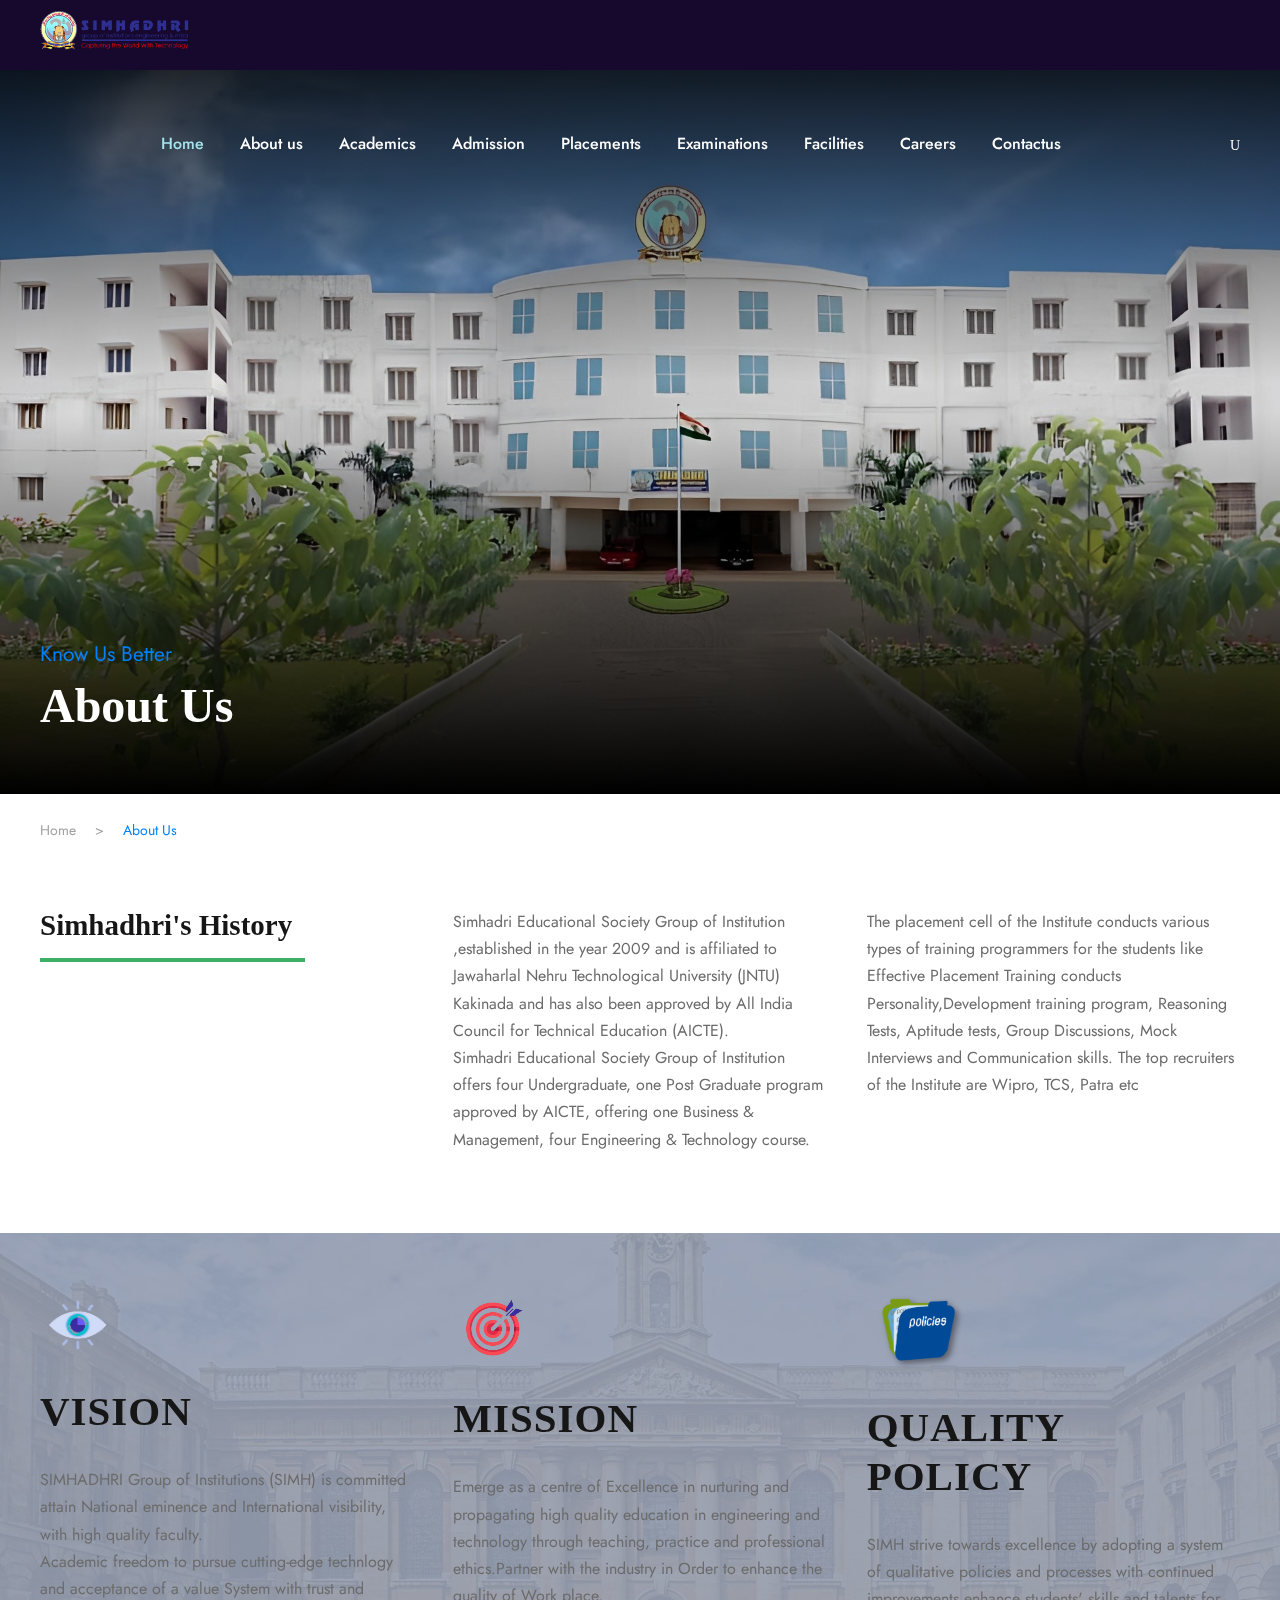
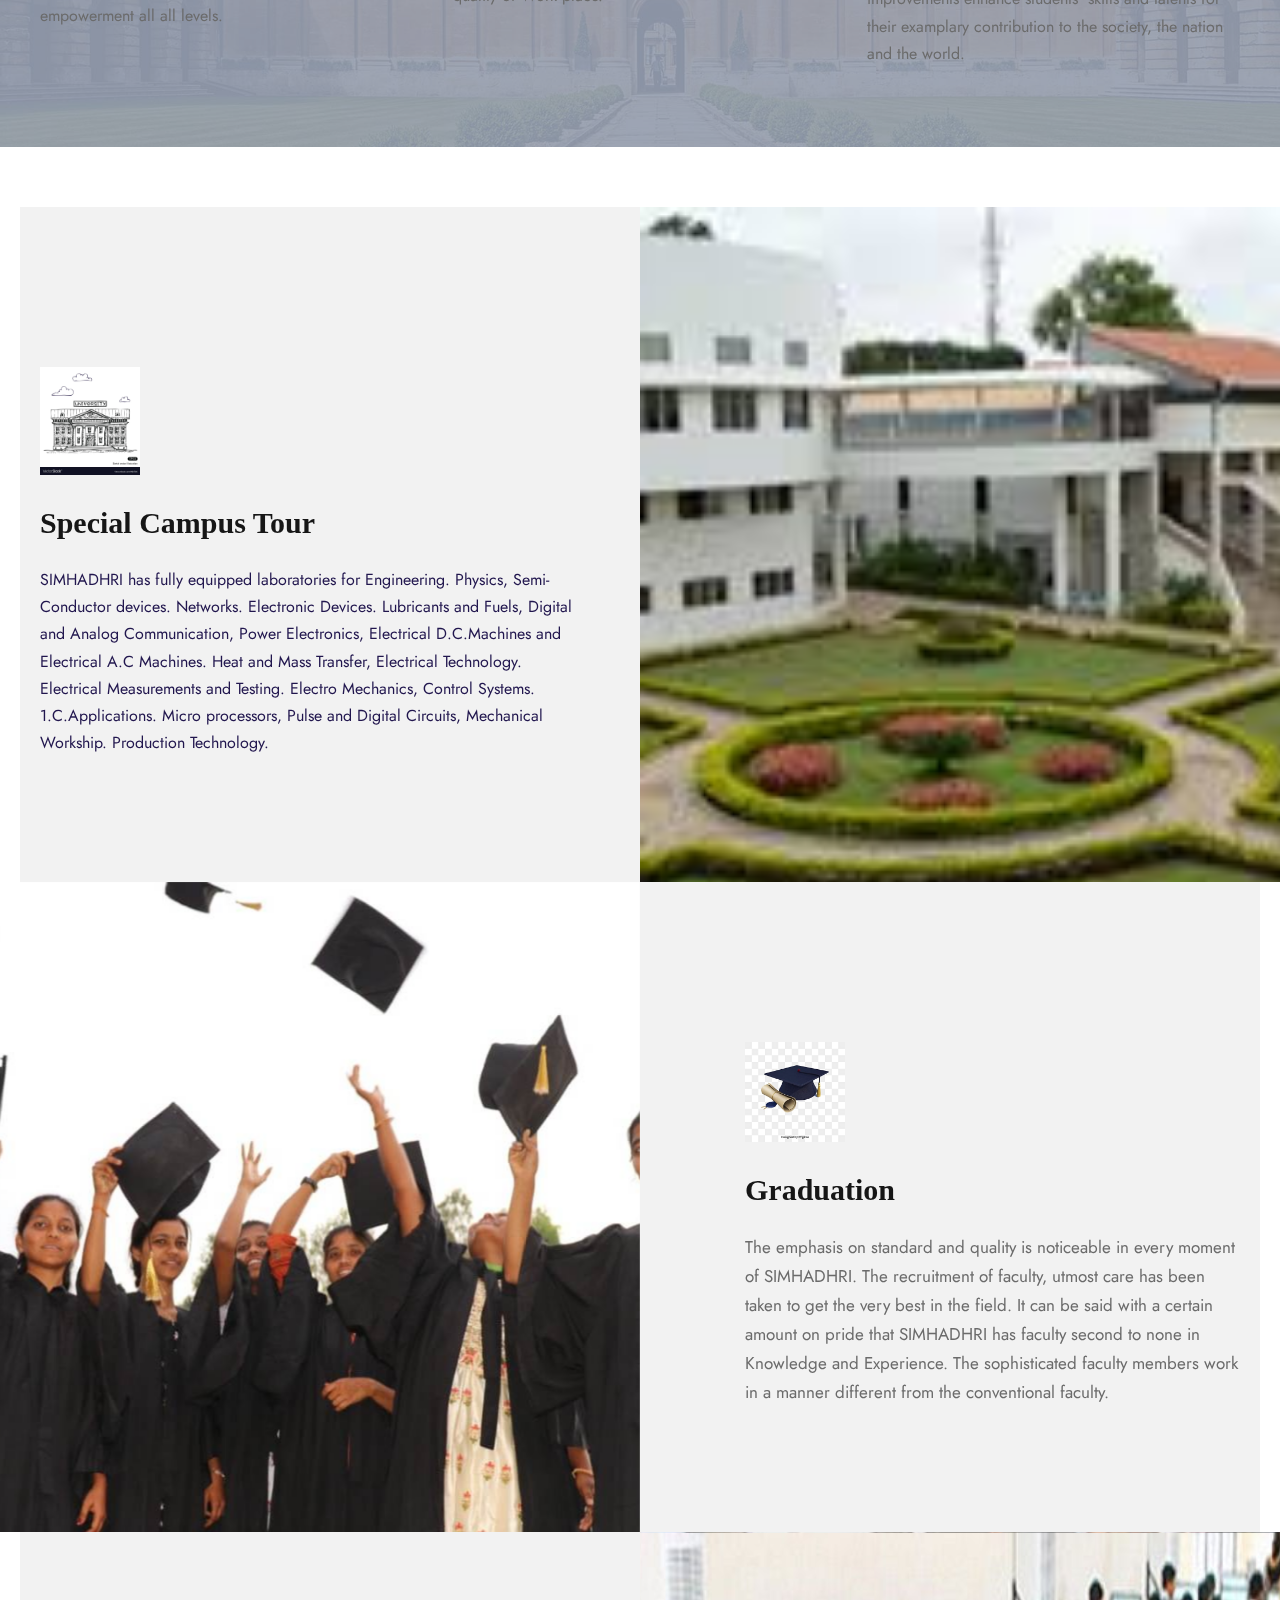
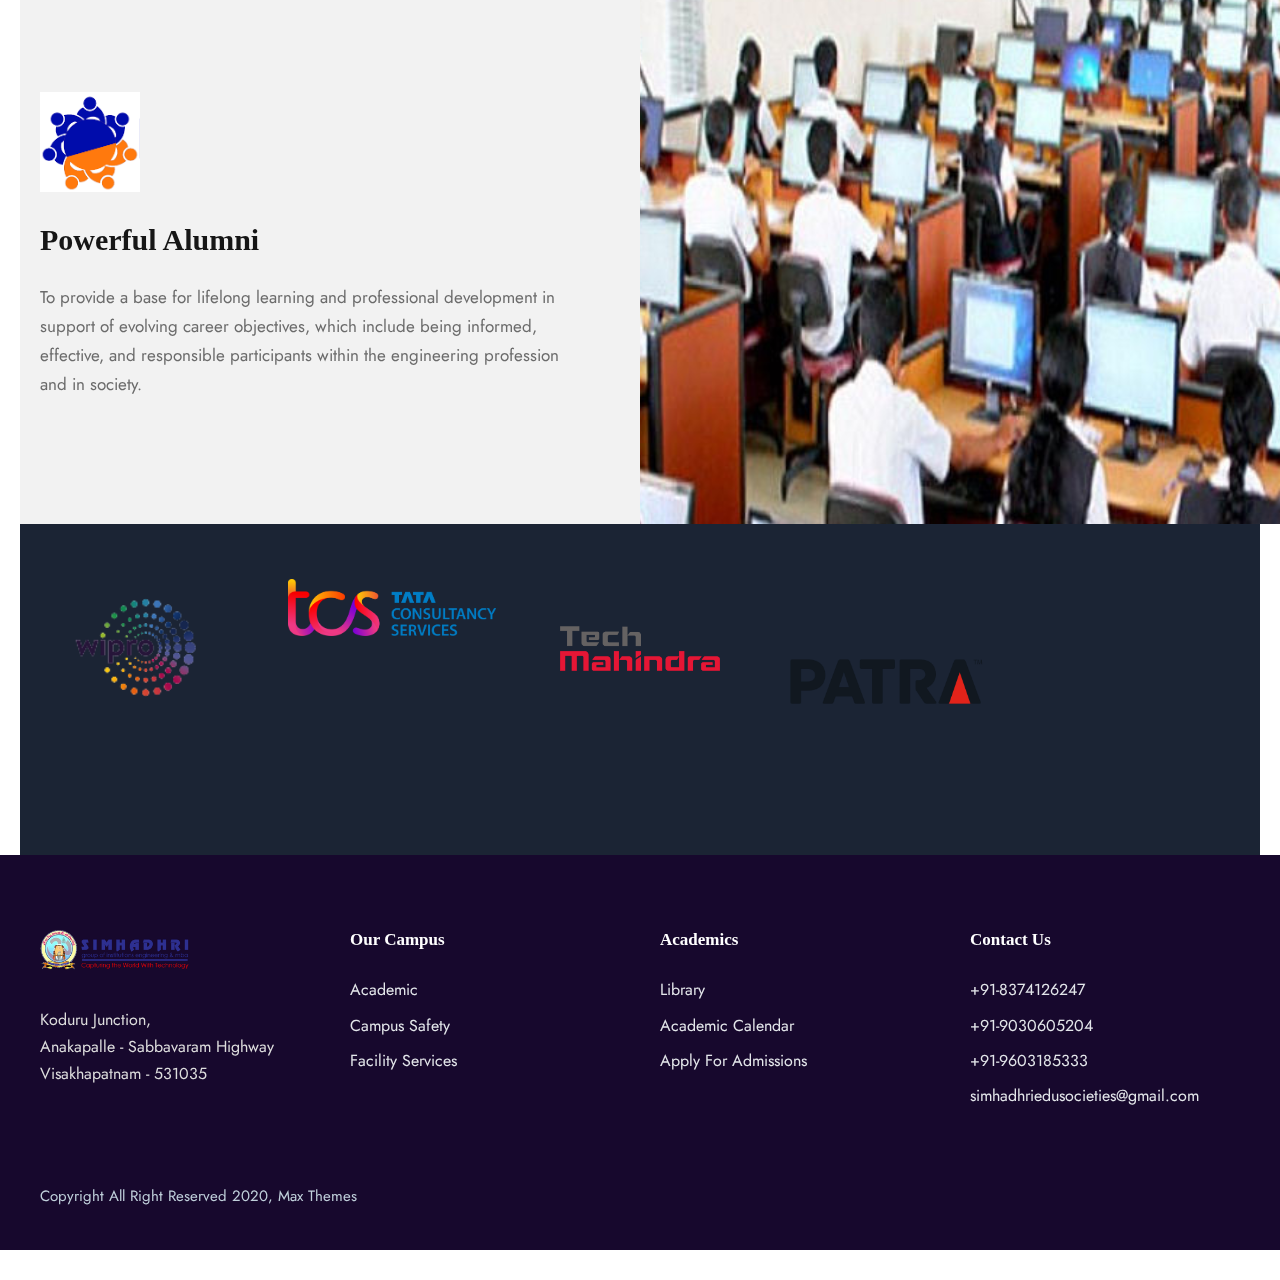
==== aboutus.html @ 783eac0d "template" ====
<!DOCTYPE html>
<html lang="en-US" class="no-js">

<head>
    <meta charset="UTF-8" />
    <meta name="viewport" content="width=device-width, initial-scale=1" />

    <title>Kingster &#8211; College &#8211; HTML Template</title>

    <link rel="stylesheet" href="aboutus/common-skeleton.min.css" type="text/css" media="all" />
    <link rel="stylesheet" href="aboutus/tooltip.min.css" type="text/css" media="all" />
    <link rel="stylesheet" href="aboutus/font-awesome.css" type="text/css" media="all" />
    <link rel="stylesheet" href="aboutus/elegant-font.css" type="text/css" media="all" />
    <link rel="stylesheet" href="aboutus/style.css" type="text/css" media="all" />
    <link rel="stylesheet" href="aboutus/page-builder.css" type="text/css" media="all" />
    <link rel="stylesheet" href="aboutus/rs6.css" type="text/css" media="all" />
    <link rel="stylesheet" href="aboutus/style-core.css" type="text/css" media="all" />
    <link rel="stylesheet" href="aboutus/kingster-style-custom.css" type="text/css" media="all" />

    <link rel="stylesheet" id="gdlr-core-google-font-css"
        href="https://fonts.googleapis.com/css?family=Jost%3A100%2C200%2C300%2Cregular%2C500%2C600%2C700%2C800%2C900%2C100italic%2C200italic%2C300italic%2Citalic%2C500italic%2C600italic%2C700italic%2C800italic%2C900italic%7CMontserrat%3A100%2C100italic%2C200%2C200italic%2C300%2C300italic%2Cregular%2Citalic%2C500%2C500italic%2C600%2C600italic%2C700%2C700italic%2C800%2C800italic%2C900%2C900italic&amp;subset=cyrillic%2Clatin%2Clatin-ext%2Ccyrillic-ext%2Cvietnamese&amp;ver=5.5.1"
        type="text/css" media="all" />
    <link href="https://fonts.googleapis.com/css?family=Poppins:400%2C700%7CRoboto:400" rel="stylesheet"
        property="stylesheet" media="all" type="text/css" />

</head>

<body
    class="home page-template-default page page-id-6208 gdlr-core-body tribe-no-js kingster-body kingster-body-front kingster-full kingster-with-sticky-navigation kingster-sticky-navigation-no-logo kingster-blockquote-style-1 gdlr-core-link-to-lightbox">
    <div class="kingster-mobile-header-wrap">
        <div class="kingster-mobile-header kingster-header-background kingster-style-slide kingster-sticky-mobile-navigation"
            id="kingster-mobile-header">
            <div class="kingster-mobile-header-container kingster-container clearfix">
                <div class="kingster-logo kingster-item-pdlr kingster-mobile-logo-center">
                    <div class="kingster-logo-inner">
                        <a class="" href="index.html"><img src="aboutus/28.png" alt="" width="200" height="200"
                                title="logo HP" /></a>
                    </div>
                </div>
                <div class="kingster-mobile-menu-right">
                    <div class="kingster-main-menu-search" id="kingster-mobile-top-search"><i class="fa fa-search"></i>
                    </div>
                    <div class="kingster-top-search-wrap">
                        <div class="kingster-top-search-close"></div>

                        <div class="kingster-top-search-row">
                            <div class="kingster-top-search-cell">
                                <form role="search" method="get" class="search-form" action="#">
                                    <input type="text" class="search-field kingster-title-font" placeholder="Search..."
                                        value="" name="s" />
                                    <div class="kingster-top-search-submit"><i class="fa fa-search"></i></div>
                                    <input type="submit" class="search-submit" value="Search" />
                                    <div class="kingster-top-search-close"><i class="icon_close"></i></div>
                                    <input type="hidden" name="ref" value="course" /><input type="hidden"
                                        name="post_type" value="lp_course" />
                                </form>
                            </div>
                        </div>
                    </div>
                </div>
                <div class="kingster-mobile-menu-left">
                    <div class="kingster-mobile-menu">
                        <a class="kingster-mm-menu-button kingster-mobile-menu-button kingster-mobile-button-hamburger"
                            href="#kingster-mobile-menu"><span></span></a>
                        <div class="kingster-mm-menu-wrap kingster-navigation-font" id="kingster-mobile-menu"
                            data-slide="right">
                            <ul id="menu-main-navigation" class="m-menu">
                                <li
                                    class="menu-itemmenu-item-home current-menu-item page_item page-item-6208 current_page_item ">
                                    <a href="index.html" aria-current="page">Home</a>
                                </li>
                                <li class="menu-item menu-item-has-children ">
                                    <a href="#">Pages</a>
                                    <ul class="sub-menu">
                                        <li class="menu-item"><a href="about-us.html">About KU</a></li>
                                        <li class="menu-item"><a href="contact.html">Contact</a></li>
                                        <li class="menu-itemmenu-item-has-children ">
                                            <a href="portfolio-3-columns.html">Portfolio</a>
                                            <ul class="sub-menu">
                                                <li class="menu-item menu-item-has-children ">
                                                    <a>Portfolio Grid</a>
                                                    <ul class="sub-menu">
                                                        <li class="menu-item"><a
                                                                href="portfolio-2-columns.html">Portfolio 2 Columns</a>
                                                        </li>
                                                        <li class="menu-item"><a
                                                                href="portfolio-3-columns.html">Portfolio 3 Columns</a>
                                                        </li>
                                                        <li class="menu-item"><a
                                                                href="portfolio-4-columns.html">Portfolio 4 Columns</a>
                                                        </li>
                                                        <li class="menu-item"><a
                                                                href="portfolio-5-columns.html">Portfolio 5 Columns</a>
                                                        </li>
                                                    </ul>
                                                </li>
                                                <a>Portfolio Masonry</a>
                                                <ul class="sub-menu">
                                                    <li class="menu-item"><a
                                                            href="portfolio-masonry-4-columns.html">Masonry 4
                                                            Columns</a></li>
                                                    <li class="menu-item"><a
                                                            href="portfolio-masonry-3-columns.html">Masonry 3
                                                            Columns</a></li>
                                                    <li class="menu-item"><a
                                                            href="portfolio-masonry-2-columns.html">Masonry 2
                                                            Columns</a></li>
                                                </ul>
                                        </li>

                                        <li class="menu-item menu-item-has-children ">
                                            <a>Portfolio Side Thumbnail</a>
                                            <ul class="sub-menu">
                                                <li class="menu-item"><a
                                                        href="portfolio-left-large-thumbnail.html">Portfolio Left Large
                                                        Thumbnail</a></li>
                                                <li class="menu-item"><a
                                                        href="portfolio-right-large-thumbnail.html">Portfolio Right
                                                        Large Thumbnail</a></li>
                                            </ul>
                                        </li>
                                    </ul>
                                </li>
                                <li class="menu-item"><a href="gallery.html">Gallery</a></li>
                                <li class="menu-item"><a href="price-table.html">Price Table</a></li>
                                <li class="menu-item"><a href="maintenance.html">Maintenance</a></li>
                                <li class="menu-item"><a href="coming-soon.html">Coming Soon</a></li>
                                <li class="menu-item "><a href="404.html">404 Page</a></li>
                            </ul>
                            </li>
                            <li class="menu-itemmenu-item-has-children ">
                                <a href="bachelor-of-science-in-business-administration.html">Academics</a>
                                <ul class="sub-menu">
                                    <li class="menu-item menu-item-has-children ">
                                        <a>Undergraduate</a>
                                        <ul class="sub-menu">
                                            <li class="menu-item"><a
                                                    href="bachelor-of-science-in-business-administration.html">Business
                                                    Administration</a></li>
                                            <li class="menu-item"><a href="school-of-law.html">School Of Law</a></li>
                                            <li class="menu-item"><a href="engineering.html">Engineering</a></li>
                                            <li class="menu-item"><a href="medicine.html">Medicine</a></li>
                                            <li class="menu-item"><a href="art-science.html">Art &#038; Science</a></li>
                                        </ul>
                                    </li>
                                    <li class="menu-item menu-item-has-children ">
                                        <a href="#">Graduate Program</a>
                                        <ul class="sub-menu">
                                            <li class="menu-item"><a href="hospitality-management.html">Hospitality
                                                    Management</a></li>
                                            <li class="menu-item"><a href="physics.html">Physics</a></li>
                                            <li class="menu-item "><a href="#">Chemistry</a></li>
                                            <li class="menu-item "><a href="#">Computer Science</a></li>
                                        </ul>
                                    </li>
                                    <li class="menu-item menu-item-has-children ">
                                        <a href="#">Resources</a>
                                        <ul class="sub-menu">
                                            <li class="menu-item"><a
                                                    href="bachelor-of-science-in-business-administration.html">Department
                                                    Page</a></li>
                                            <li class="menu-item"><a href="finance.html">Major Page</a></li>
                                            <li class="menu-item">
                                                <a href="finance-faculty.html">Faculty Page</a>
                                            </li>
                                            <li class="menu-item "><a
                                                    href="introduction-to-financial-accounting.html">Single Course</a>
                                            </li>
                                        </ul>
                                    </li>
                                    <li class="menu-item "><a href="#">Logo</a></li>
                                </ul>
                            </li>
                            <li class="menu-itemmenu-item-has-children ">
                                <a href="Admissions.html">Admissions</a>
                                <ul class="sub-menu">
                                    <li class="menu-item"><a href="Admission Procedure.html">Admission Procedure</a>
                                    </li>

                                </ul>
                            </li>
                            <li class="menu-item menu-item-has-children ">
                                <a href="#">Courses</a>
                                <ul class="sub-menu">
                                    <li class="menu-item"><a href="course-list-1.html">Course List 1</a></li>
                                    <li class="menu-item"><a href="course-list-2.html">Course List 2</a></li>
                                </ul>
                            </li>
                            <li class="menu-item"><a href="athletics.html">Athletics</a></li>
                            <li class="menu-item"><a href="university-life.html">University Life</a></li>
                            <li class="menu-itemmenu-item-has-children ">
                                <a href="blog-full-right-sidebar-with-frame.html">Blog</a>
                                <ul class="sub-menu">
                                    <li class="menu-item menu-item-has-children"><a
                                            href="blog-full-right-sidebar.html">Blog Full</a>
                                        <ul class="sub-menu">
                                            <li class="menu-item"><a href="blog-full-right-sidebar.html">Blog Full Right
                                                    Sidebar</a></li>
                                            <li class="menu-item"><a href="blog-full-left-sidebar.html">Blog Full Left
                                                    Sidebar</a></li>
                                            <li class="menu-item"><a href="blog-full-both-sidebar.html">Blog Full Both
                                                    Sidebar</a></li>
                                        </ul>
                                    </li>
                                    <li class="menu-item menu-item-has-children"><a
                                            href="blog-grid-3-columns-no-space.html">Blog Grid</a>
                                        <ul class="sub-menu">
                                            <li class="menu-item"><a href="blog-grid-2-columns.html">Blog Grid 2
                                                    Columns</a></li>
                                            <li class="menu-item"><a href="blog-grid-3-columns.html">Blog Grid 3
                                                    Columns</a></li>
                                            <li class="menu-item"><a href="blog-grid-4-columns.html">Blog Grid 4
                                                    Columns</a></li>
                                        </ul>
                                    </li>
                                    <li class="menu-item"><a href="standard-post-type.html">Single Post</a></li>
                                </ul>
                            </li>
                            </ul>
                        </div>
                    </div>
                </div>
            </div>
        </div>
    </div>
    <div class="kingster-body-outer-wrapper">
        <div class="kingster-body-wrapper clearfix kingster-with-transparent-header kingster-with-frame">
            <div class="kingster-header-background-transparent">
                <div class="kingster-top-bar">
                    <div class="kingster-top-bar-background"></div>
                    <div class="kingster-top-bar-container kingster-container">
                        <div class="kingster-top-bar-container-inner clearfix">
                            <div class="kingster-top-bar-left kingster-item-pdlr">
                                <img src="upload/logo.png" title="slider-1" width="150" height="180"
                                    data-panzoom="d:7000ms;ss:100%;se:103%;" class="rev-slidebg" data-no-retina />
                                <a href="#" style="margin-right: 30px;"></a><a href="#"
                                    style="margin-right: 30px;"></a><a href="#" style="margin-right: 30px;"></a>
                            </div>
                            <div class="kingster-top-bar-right kingster-item-pdlr">
                                <div class="kingster-top-bar-right-text"><span
                                        style="color: #8dd7e5; margin-right: 30px;"></span><a href="#"
                                        style="margin-right: 0px;"></a></div>
                                <div class="kingster-top-bar-right-social">
                                    <a href="#" target="_blank" class="kingster-top-bar-social-icon" title="facebook"><i
                                            class="fa fa-facebook"></i></a>
                                    <a href="#" target="_blank" class="kingster-top-bar-social-icon" title="twitter"><i
                                            class="fa fa-twitter"></i></a>
                                    <a href="#" target="_blank" class="kingster-top-bar-social-icon"
                                        title="instagram"><i class="fa fa-instagram"></i></a>
                                </div>
                            </div>
                        </div>
                    </div>
                </div>
                <header
                    class="kingster-header-wrap kingster-header-style-plain kingster-style-splitted-menu kingster-sticky-navigation kingster-style-slide clearfix"
                    data-navigation-offset="75px">
                    <div class="kingster-header-background"></div>
                    <div class="kingster-header-container kingster-container">
                        <div class="kingster-header-container-inner clearfix">
                            <div class="kingster-navigation kingster-item-pdlr clearfix">
                                <div class="kingster-main-menu" id="kingster-main-menu">
                                    <ul id="menu-main-navigation-1" class="sf-menu">
                                        <li
                                            class="menu-itemmenu-item-home current-menu-item page_item page-item-6208 current_page_item  kingster-normal-menu">
                                            <a href="index.html">Home</a>
                                        </li>
                                        <li class="menu-item menu-item-has-children  kingster-normal-menu">
                                            <a href="aboutus.html" class="sf-with-ul-pre">About us</a>
                                            <ul class="sub-menu">
                                            </ul>
                                        </li>
                                        <li class="menu-itemmenu-item-has-children  kingster-mega-menu">
                                            <a href="bachelor-of-science-in-business-administration.html"
                                                class="sf-with-ul-pre">Academics</a>
                                            <div class="sf-mega sf-mega-full"
                                                style="background-image: url('upload/mega-menu-bg.jpg'); background-position: bottom right; background-repeat: no-repeat;">
                                                <ul class="sub-menu">
                                                    <li class="menu-item menu-item-has-children " data-size="15">
                                                        <a class="sf-with-ul-pre">curriculum</a>
                                                        <ul class="sub-menu">
                                                            <li class="menu-item">
                                                                <a
                                                                    href="bachelor-of-science-in-business-administration.html">curriculum</a>
                                                            </li>
                                                            <li class="menu-item"><a href="school-of-law.html"></a></li>
                                                            <li class="menu-item"><a href="engineering.html"></a></li>
                                                            <li class="menu-item"><a href="medicine.html"></a></li>
                                                            <li class="menu-item"><a href="art-science.html"></a></li>
                                                        </ul>
                                                    </li>
                                                    <li class="menu-item menu-item-has-children " data-size="15">
                                                        <a href="event-calendar.html" class="sf-with-ul-pre">Academic
                                                            calender</a>
                                                        <ul class="sub-menu">
                                                            <li class="menu-item"><a href="event-calendar.html">Academic
                                                                    calender</a></li>
                                                            <li class="menu-item"><a href="physics.html"></a></li>
                                                            <li class="menu-item "><a href="#"></a></li>
                                                            <li class="menu-item "><a href="#"></a></li>
                                                        </ul>
                                                    </li>
                                                    <li class="menu-item menu-item-has-children " data-size="15">
                                                        <a href="#" class="sf-with-ul-pre">programs</a>
                                                        <ul class="sub-menu">
                                                            <li class="menu-item"><a
                                                                    href="bachelor-of-science-in-business-administration.html">Master
                                                                    of bussiness Administration</a></li>
                                                            <li class="menu-item">
                                                                <a href="mechanical.html">Mechanical
                                                                    Engineering(MECH)</a>
                                                            </li>
                                                            <li class="menu-item">
                                                                <a href="cse.html">Computer Science
                                                                    Engineering(CSE)</a>
                                                            </li>
                                                            <li class="menu-item "><a
                                                                    href="eee.html">Electrical&Electronics
                                                                    Engineering(EEE)</a></li>
                                                            <li class="menu-item "><a
                                                                    href="ece.html">Electrical&Communication
                                                                    Engineering(ECE)</a></li>
                                                        </ul>
                                                    </li>
                                                    <li class="menu-item " data-size="15">
                                                        <div class="kingster-mega-menu-section-content">
                                                            <img src="" style="margin-bottom: 13px;" alt="" /><br />
                                                            <span style="font-size: 14px; font-weight: 500;"></span>
                                                        </div>
                                                    </li>
                                                </ul>
                                            </div>
                                        </li>
                                        <li class="menu-itemmenu-item-has-children  kingster-normal-menu">
                                            <a href="apply-to-kingster.html" class="sf-with-ul-pre">Admission</a>
                                            <ul class="sub-menu">
                                                <li class="menu-item" data-size="60"><a
                                                        href="apply-to-kingster.html">admission process</a></li>
                                                <!-- <li class="menu-item" data-size="60"><a href="campus-tour.html"></a></li>
                                                    <li class="menu-item" data-size="60"><a href="scholarships.html"></a></li> -->
                                                <li class="menu-item" data-size="60"><a href="athletics.html"></a></li>
                                                <!-- <li class="menu-item" data-size="60"><a href="give-to-kingster.html"></a></li> -->
                                                <!-- <li class="menu-item" data-size="60"><a href="alumni.html"></a></li>
                                                    <li class="menu-item" data-size="60"><a href="event-calendar.html"></a></li> -->
                                            </ul>
                                        </li>
                                        <li class="kingster-center-nav-menu-item">
                                            <div class="kingster-logo kingster-item-pdlr">
                                                <!-- <div class="kingster-logo-inner">
                                                        <a class="" href="index.html"><img src="upload/logo-HP.png" alt="" width="200" height="200" title="logo HP" /></a>
                                                    </div> -->
                                            </div>
                                        </li>
                                        <li class="menu-item menu-item-has-children  kingster-normal-menu">
                                            <a href="placements.html" class="sf-with-ul-pre">Placements</a>
                                            <!-- <ul class="sub-menu">
                                                    <li class="menu-item" data-size="60"><a href="course-list-1.html">computer science engineering </a></li>
                                                    <li class="menu-item" data-size="60"><a href="course-list-2.html">electronics and communication engineering</a></li>
                                                    <li class="menu-item" data-size="60"><a href="course-list-2.html">mechanical engineering </a></li>
                                                    <li class="menu-item" data-size="60"><a href="course-list-2.html">electronics and communication engineering</a></li>
                                                </ul> -->
                                        </li>
                                        <li class="menu-item kingster-normal-menu"><a
                                                href="examinations.html">Examinations</a>
                                        </li>
                                        <li class="menu-item kingster-normal-menu"><a
                                                href="facilities.html">Facilities</a></li>
                                        <li class="menu-itemmenu-item-has-children  kingster-normal-menu">
                                            <a href="career.html" class="sf-with-ul-pre">Careers</a>
                                        </li>
                                        <li class="menu-item kingster-normal-menu"><a href="contact.html">Contactus</a>
                                        </li>
                                        <!-- <ul class="sub-menu">
                                                    <li class="menu-itemmenu-item-has-children " data-size="60">
                                                        <a href="blog-full-right-sidebar-with-frame.html" class="sf-with-ul-pre">Blog Full</a>
                                                        <ul class="sub-menu">
                                                            <li class="menu-item"><a href="blog-full-right-sidebar.html">Blog Full Right Sidebar</a></li>
                                                            <li class="menu-item"><a href="blog-full-left-sidebar.html">Blog Full Left Sidebar</a></li>
                                                            <li class="menu-item"><a href="blog-full-both-sidebar.html">Blog Full Both Sidebar</a></li>
                                                        </ul>
                                                    </li>
                                                    <li class="menu-itemmenu-item-has-children " data-size="60">
                                                        <a href="blog-grid-3-columns-no-space.html" class="sf-with-ul-pre">Blog Grid</a>
                                                        <ul class="sub-menu">
                                                            <li class="menu-item"><a href="blog-grid-2-columns.html">Blog Grid 2 Columns</a></li>
                                                            <li class="menu-item"><a href="blog-grid-3-columns.html">Blog Grid 3 Columns</a></li>
                                                            <li class="menu-item"><a href="blog-grid-4-columns.html">Blog Grid 4 Columns</a></li>
                                                        </ul>
                                                    </li>
                                                    <li class="menu-itemmenu-item-has-children " data-size="60">
                                                        <a href="blog-3-columns-with-frame.html" class="sf-with-ul-pre">Blog Columns</a>
                                                        <ul class="sub-menu">
                                                            <li class="menu-item"><a href="blog-2-columns.html">Blog 2 Columns</a></li>
                                                            <li class="menu-item"><a href="blog-3-columns.html">Blog 3 Columns</a></li>
                                                            <li class="menu-item"><a href="blog-4-columns.html">Blog 4 Columns</a></li>
                                                        </ul>
                                                    </li>
                                                    <li class="menu-item"><a href="standard-post-type.html">Single Post</a></li>
                                                </ul>
                                            </li>
                                        </ul> -->
                                </div>
                                <div
                                    class="kingster-main-menu-right-wrap clearfix kingster-item-mglr kingster-navigation-top">
                                    <div class="kingster-main-menu-search" id="kingster-top-search"><i
                                            class="icon_search"></i></div>
                                    <div class="kingster-top-search-wrap">
                                        <div class="kingster-top-search-close"></div>

                                        <div class="kingster-top-search-row">
                                            <div class="kingster-top-search-cell">
                                                <form role="search" method="get" class="search-form" action="#">
                                                    <input type="text" class="search-field kingster-title-font"
                                                        placeholder="Search..." value="" name="s" />
                                                    <div class="kingster-top-search-submit"><i class="fa fa-search"></i>
                                                    </div>
                                                    <input type="submit" class="search-submit" value="Search" />
                                                    <div class="kingster-top-search-close"><i
                                                            class="fa-solid fa-xmark"></i>
                                                    </div>
                                                    <input type="hidden" name="ref" value="course" /><input
                                                        type="hidden" name="post_type" value="lp_course" />
                                                </form>
                                            </div>
                                        </div>
                                    </div>
                                </div>
                            </div>
                            <!-- kingster-navigation -->
                        </div>
                        <!-- kingster-header-inner -->
                    </div>
                    <!-- kingster-header-container -->
                </header>
                <!-- header -->
            </div>
            <div class="kingster-page-title-wrap kingster-style-custom kingster-left-align"
                style="background-image:url(aboutus/3.jpeg) ;">
                <div class="kingster-header-transparent-substitute"></div>
                <div class="kingster-page-title-overlay"></div>
                <div class="kingster-page-title-top-gradient"></div>
                <div class="kingster-page-title-bottom-gradient"></div>
                <div class="kingster-page-title-container kingster-container">
                    <div class="kingster-page-title-content kingster-item-pdlr"
                        style="padding-top: 460px; padding-bottom: 60px;">
                        <div class="kingster-page-caption"
                            style="font-size: 21px; font-weight: 400; letter-spacing: 0px;">Know Us Better</div>
                        <h1 class="kingster-page-title"
                            style="font-size: 48px; font-weight: 700; text-transform: none; letter-spacing: 0px; color: #ffffff;">
                            About Us</h1>
                    </div>
                </div>
            </div>
            <div class="kingster-breadcrumbs">
                <div class="kingster-breadcrumbs-container kingster-container">
                    <div class="kingster-breadcrumbs-item kingster-item-pdlr">
                        <!-- Breadcrumb NavXT 6.5.0 -->
                        <span property="itemListElement" typeof="ListItem">
                            <a property="item" typeof="WebPage" title="Go to Kingster - College." href="index.html"
                                class="home"><span property="name">Home</span></a>
                            <meta property="position" content="1" />
                        </span>
                        &gt;
                        <span property="itemListElement" typeof="ListItem">
                            <span property="name" class="post post-page current-item">About Us</span>
                            <meta property="url" content="index.html" />
                            <meta property="position" content="2" />
                        </span>
                    </div>
                </div>
            </div>

            <div class="kingster-page-wrapper" id="kingster-page-wrapper">
                <div class="gdlr-core-page-builder-body">
                    <div class="gdlr-core-pbf-wrapper" style="padding: 40px 0px 30px 0px;">
                        <div class="gdlr-core-pbf-background-wrap"></div>
                        <div class="gdlr-core-pbf-wrapper-content gdlr-core-js">
                            <div class="gdlr-core-pbf-wrapper-container clearfix gdlr-core-container">
                                <div class="gdlr-core-pbf-column gdlr-core-column-20 gdlr-core-column-first">
                                    <div class="gdlr-core-pbf-column-content-margin gdlr-core-js">
                                        <div class="gdlr-core-pbf-column-content clearfix gdlr-core-js">
                                            <div class="gdlr-core-pbf-element">
                                                <div class="gdlr-core-title-item gdlr-core-item-pdb clearfix gdlr-core-left-align gdlr-core-title-item-caption-top gdlr-core-item-pdlr"
                                                    style="padding-bottom: 15px;">
                                                    <div class="gdlr-core-title-item-title-wrap clearfix">
                                                        <h3 class="gdlr-core-title-item-title gdlr-core-skin-title"
                                                            style="font-size: 29px; font-weight: 700; letter-spacing: 0px; text-transform: none;">
                                                            Simhadhri's History</h3>
                                                    </div>
                                                </div>
                                            </div>
                                            <div class="gdlr-core-pbf-element">
                                                <div
                                                    class="gdlr-core-divider-item gdlr-core-divider-item-normal gdlr-core-item-pdlr gdlr-core-left-align">
                                                    <div class="gdlr-core-divider-container" style="max-width: 265px;">
                                                        <div class="gdlr-core-divider-line gdlr-core-skin-divider"
                                                            style="border-color: #3db166; border-width: 4px;"></div>
                                                    </div>
                                                </div>
                                            </div>
                                        </div>
                                    </div>
                                </div>
                                <div class="gdlr-core-pbf-column gdlr-core-column-20">
                                    <div class="gdlr-core-pbf-column-content-margin gdlr-core-js">
                                        <div class="gdlr-core-pbf-column-content clearfix gdlr-core-js">
                                            <div class="gdlr-core-pbf-element">
                                                <div
                                                    class="gdlr-core-text-box-item gdlr-core-item-pdlr gdlr-core-item-pdb gdlr-core-left-align">
                                                    <div class="gdlr-core-text-box-item-content"
                                                        style="text-transform: none;">
                                                        <p>
                                                            Simhadri Educational Society Group of Institution
                                                            ,established in the year
                                                            2009 and is affiliated to Jawaharlal Nehru Technological
                                                            University (JNTU) Kakinada and has also
                                                            been approved by All India Council for Technical Education
                                                            (AICTE). <br />

                                                            Simhadri Educational Society Group of Institution offers
                                                            four Undergraduate,
                                                            one Post Graduate program approved by AICTE, offering one
                                                            Business & Management,
                                                            four Engineering & Technology course.
                                                        </p>
                                                    </div>
                                                </div>
                                            </div>
                                        </div>
                                    </div>
                                </div>
                                <div class="gdlr-core-pbf-column gdlr-core-column-20">
                                    <div class="gdlr-core-pbf-column-content-margin gdlr-core-js">
                                        <div class="gdlr-core-pbf-column-content clearfix gdlr-core-js">
                                            <div class="gdlr-core-pbf-element">
                                                <div
                                                    class="gdlr-core-text-box-item gdlr-core-item-pdlr gdlr-core-item-pdb gdlr-core-left-align">
                                                    <div class="gdlr-core-text-box-item-content"
                                                        style="text-transform: none;">
                                                        <p>
                                                            The placement cell of the Institute conducts various types
                                                            of training programmers
                                                            for the students like Effective Placement Training conducts
                                                            Personality,Development training program, Reasoning Tests,
                                                            Aptitude tests, Group Discussions,
                                                            Mock Interviews and Communication skills.
                                                            The top recruiters of the Institute are Wipro, TCS, Patra
                                                            etc

                                                        </p>
                                                    </div>
                                                </div>
                                            </div>
                                        </div>
                                    </div>
                                </div>
                            </div>
                        </div>
                    </div>
                    <div class="gdlr-core-pbf-wrapper " id="div_983a_9">
                        <div class="gdlr-core-pbf-background-wrap" id="div_983a_10">
                            <div class="gdlr-core-pbf-background gdlr-core-parallax gdlr-core-js" id="div_983a_11"
                                data-parallax-speed="0.1" style="opacity: 0.5;
                                                background-image: url(aboutus/images/coming-soon.jpg);
                                                background-size: cover;
                                                background-position: center;"></div>
                        </div>
                        <div class="gdlr-core-pbf-wrapper-content gdlr-core-js ">
                            <div class="gdlr-core-pbf-wrapper-container clearfix gdlr-core-container">
                                <div class="gdlr-core-pbf-column gdlr-core-column-20 gdlr-core-column-first">
                                    <div class="gdlr-core-pbf-column-content-margin gdlr-core-js ">
                                        <div class="gdlr-core-pbf-column-content clearfix gdlr-core-js ">
                                            <div class="gdlr-core-pbf-element">
                                                <div
                                                    class="gdlr-core-image-item gdlr-core-item-pdlr gdlr-core-item-pdb  gdlr-core-left-align">
                                                    <div class="gdlr-core-image-item-wrap gdlr-core-media-image  gdlr-core-image-item-style-rectangle"
                                                        id="div_983a_12"><img src="aboutus/images/visions.png" alt=""
                                                            width="75" height="73" title="col-icon-3"></div>
                                                </div>
                                            </div>
                                            <div class="gdlr-core-pbf-element">
                                                <div class="gdlr-core-title-item gdlr-core-item-pdb clearfix  gdlr-core-left-align gdlr-core-title-item-caption-top gdlr-core-item-pdlr"
                                                    id="div_983a_13">
                                                    <div class="gdlr-core-title-item-title-wrap clearfix">
                                                        <h3 class="gdlr-core-title-item-title gdlr-core-skin-title "
                                                            id="h3_983a_1">Vision
                                                        </h3>
                                                    </div>
                                                </div>
                                            </div>
                                            <div class="gdlr-core-pbf-element">
                                                <div
                                                    class="gdlr-core-text-box-item gdlr-core-item-pdlr gdlr-core-item-pdb gdlr-core-left-align">
                                                    <div class="gdlr-core-text-box-item-content" id="div_983a_14">
                                                        <p>SIMHADHRI Group of Institutions (SIMH) is committed attain
                                                            National eminence and
                                                            International visibility,
                                                            with high quality faculty.<br> Academic freedom to pursue
                                                            cutting-edge technlogy
                                                            and acceptance of a value System with
                                                            trust and empowerment all all levels.
                                                        </p>
                                                    </div>
                                                </div>
                                            </div>
                                        </div>
                                    </div>
                                </div>
                                <div class="gdlr-core-pbf-column gdlr-core-column-20">
                                    <div class="gdlr-core-pbf-column-content-margin gdlr-core-js ">
                                        <div class="gdlr-core-pbf-column-content clearfix gdlr-core-js ">
                                            <div class="gdlr-core-pbf-element">
                                                <div
                                                    class="gdlr-core-image-item gdlr-core-item-pdlr gdlr-core-item-pdb  gdlr-core-left-align">
                                                    <div class="gdlr-core-image-item-wrap gdlr-core-media-image  gdlr-core-image-item-style-rectangle"
                                                        id="div_983a_15">
                                                        <img src="aboutus/images/output-onlinepngtools.png" alt=""
                                                            width="75" height="73" title="col-icon-4">
                                                    </div>
                                                </div>

                                            </div>
                                            <div class="gdlr-core-pbf-element">
                                                <div class="gdlr-core-title-item gdlr-core-item-pdb clearfix  gdlr-core-left-align gdlr-core-title-item-caption-top gdlr-core-item-pdlr"
                                                    id="div_983a_16">
                                                    <div class="gdlr-core-title-item-title-wrap clearfix">
                                                        <h3 class="gdlr-core-title-item-title gdlr-core-skin-title "
                                                            id="h3_983a_2">Mission
                                                        </h3>
                                                    </div>
                                                </div>
                                            </div>
                                            <div class="gdlr-core-pbf-element">
                                                <div
                                                    class="gdlr-core-text-box-item gdlr-core-item-pdlr gdlr-core-item-pdb gdlr-core-left-align">
                                                    <div class="gdlr-core-text-box-item-content" id="div_983a_17">
                                                        <p>Emerge as a centre of Excellence in nurturing and propagating
                                                            high quality
                                                            education
                                                            in engineering and technology through teaching,

                                                            practice and professional ethics.Partner with the
                                                            industry in Order to enhance the quality of Work place.

                                                        </p>
                                                    </div>
                                                </div>
                                            </div>
                                        </div>
                                    </div>
                                </div>
                                <div class="gdlr-core-pbf-column gdlr-core-column-20">
                                    <div class="gdlr-core-pbf-column-content-margin gdlr-core-js ">
                                        <div class="gdlr-core-pbf-column-content clearfix gdlr-core-js ">
                                            <div class="gdlr-core-pbf-element">
                                                <div
                                                    class="gdlr-core-image-item gdlr-core-item-pdlr gdlr-core-item-pdb  gdlr-core-left-align">
                                                    <div class="gdlr-core-image-item-wrap gdlr-core-media-image  gdlr-core-image-item-style-rectangle"
                                                        id="div_983a_18"><img src="aboutus/images/pol.png" alt=""
                                                            width="100" height="100" title="col-icon-2"></div>
                                                </div>
                                            </div>
                                            <div class="gdlr-core-pbf-element">
                                                <div class="gdlr-core-title-item gdlr-core-item-pdb clearfix  gdlr-core-left-align gdlr-core-title-item-caption-top gdlr-core-item-pdlr"
                                                    id="div_983a_19">
                                                    <div class="gdlr-core-title-item-title-wrap clearfix">
                                                        <h3 class="gdlr-core-title-item-title gdlr-core-skin-title "
                                                            id="h3_983a_3">Quality
                                                            policy</h3>
                                                    </div>
                                                </div>
                                            </div>
                                            <div class="gdlr-core-pbf-element">
                                                <div
                                                    class="gdlr-core-text-box-item gdlr-core-item-pdlr gdlr-core-item-pdb gdlr-core-left-align">
                                                    <div class="gdlr-core-text-box-item-content" id="div_983a_20">
                                                        <p>SIMH strive towards excellence by adopting a system of
                                                            qualitative policies and
                                                            processes with continued
                                                            improvements enhance students' skills and talents for their
                                                            examplary
                                                            contribution to the society, the nation and the world.
                                                        </p>
                                                    </div>
                                                </div>
                                            </div>
                                        </div>
                                    </div>
                                </div>
                            </div>
                        </div>
                    </div>
                    <div class="gdlr-core-pbf-wrapper " id="div_983a_21">
                        <div class="gdlr-core-pbf-background-wrap" id="div_983a_22"></div>
                        <div class="gdlr-core-pbf-wrapper-content gdlr-core-js ">
                            <div class="gdlr-core-pbf-wrapper-container clearfix gdlr-core-container">

                                <div class="gdlr-core-pbf-wrapper" style="padding: 0px 0px 0px 0px;">
                                    <div class="gdlr-core-pbf-background-wrap" style="background-color: #f2f2f200;">
                                    </div>
                                    <div class="gdlr-core-pbf-wrapper-content gdlr-core-js">
                                        <div class="gdlr-core-pbf-wrapper-container clearfix gdlr-core-container">
                                            <div
                                                class="gdlr-core-pbf-column gdlr-core-column-30 gdlr-core-column-first">
                                                <div class="gdlr-core-pbf-column-content-margin gdlr-core-js"
                                                    style="padding: 160px 40px 75px 0px;" data-sync-height="height-1"
                                                    data-sync-height-center>
                                                    <div class="gdlr-core-pbf-background-wrap"
                                                        style="background-color: #f2f2f2;"></div>
                                                    <div
                                                        class="gdlr-core-pbf-column-content clearfix gdlr-core-js gdlr-core-sync-height-content">
                                                        <div class="gdlr-core-pbf-element">
                                                            <div
                                                                class="gdlr-core-image-item gdlr-core-item-pdb gdlr-core-left-align gdlr-core-item-pdlr">
                                                                <div class="gdlr-core-image-item-wrap gdlr-core-media-image gdlr-core-image-item-style-rectangle"
                                                                    style="border-width: 0px;">
                                                                    <img src="aboutus/campus.png" alt="" width="100"
                                                                        height="180" title="about-icon-1" />
                                                                </div>
                                                            </div>
                                                        </div>
                                                        <div class="gdlr-core-pbf-element">
                                                            <div class="gdlr-core-title-item gdlr-core-item-pdb clearfix gdlr-core-left-align gdlr-core-title-item-caption-top gdlr-core-item-pdlr"
                                                                style="padding-bottom: 25px;">
                                                                <div class="gdlr-core-title-item-title-wrap clearfix">
                                                                    <h3 class="gdlr-core-title-item-title gdlr-core-skin-title"
                                                                        style="font-size: 30px; font-weight: 600; letter-spacing: 0px; text-transform: none;">
                                                                        Special Campus Tour</h3>
                                                                </div>
                                                            </div>
                                                            <div class="gdlr-core-pbf-element">
                                                                <div
                                                                    class="gdlr-core-text-box-item gdlr-core-item-pdlr gdlr-core-item-pdb gdlr-core-left-align">
                                                                    <div class="gdlr-core-text-box-item-content"
                                                                        id="div_983a_27">
                                                                        <p style="color:#21164e;font-weight: 400;">
                                                                            SIMHADHRI has
                                                                            fully equipped laboratories
                                                                            for Engineering. Physics, Semi-Conductor
                                                                            devices.
                                                                            Networks. Electronic Devices.
                                                                            Lubricants and Fuels, Digital and Analog
                                                                            Communication, Power Electronics,
                                                                            Electrical D.C.Machines and Electrical A.C
                                                                            Machines.
                                                                            Heat and Mass Transfer,
                                                                            Electrical Technology. Electrical
                                                                            Measurements and
                                                                            Testing. Electro Mechanics,
                                                                            Control Systems. 1.C.Applications. Micro
                                                                            processors,
                                                                            Pulse and Digital Circuits,
                                                                            Mechanical Workship. Production Technology.
                                                                        </p>
                                                                    </div>
                                                                </div>
                                                            </div>
                                                        </div>

                                                    </div>
                                                </div>
                                            </div>
                                            <div class="gdlr-core-pbf-column gdlr-core-column-30">
                                                <div class="gdlr-core-pbf-column-content-margin gdlr-core-js gdlr-core-column-extend-right"
                                                    data-sync-height="height-1">
                                                    <div class="gdlr-core-pbf-background-wrap">
                                                        <div class="gdlr-core-pbf-background gdlr-core-parallax gdlr-core-js"
                                                            style="background-image: url(aboutus/simhadhri.png); background-size: cover; background-position: center;"
                                                            data-parallax-speed="0.2"></div>
                                                    </div>
                                                    <div
                                                        class="gdlr-core-pbf-column-content clearfix gdlr-core-js gdlr-core-sync-height-content">
                                                    </div>
                                                </div>
                                            </div>
                                        </div>
                                    </div>
                                </div>
                                <div class="gdlr-core-pbf-wrapper" style="padding: 0px 0px 0px 0px;">
                                    <div class="gdlr-core-pbf-background-wrap" style="background-color: #f2f2f2;"></div>
                                    <div class="gdlr-core-pbf-wrapper-content gdlr-core-js">
                                        <div class="gdlr-core-pbf-wrapper-container clearfix gdlr-core-container">
                                            <div
                                                class="gdlr-core-pbf-column gdlr-core-column-30 gdlr-core-column-first">
                                                <div class="gdlr-core-pbf-column-content-margin gdlr-core-js gdlr-core-column-extend-left"
                                                    data-sync-height="height-2">
                                                    <div class="gdlr-core-pbf-background-wrap">
                                                        <div class="gdlr-core-pbf-background gdlr-core-parallax gdlr-core-js"
                                                            style="background-image: url(aboutus/graduationsimhadhri.png); background-size: cover; background-position: center;"
                                                            data-parallax-speed="0.2"></div>

                                                    </div>
                                                    <div
                                                        class="gdlr-core-pbf-column-content clearfix gdlr-core-js gdlr-core-sync-height-content">
                                                    </div>
                                                </div>
                                            </div>
                                            <div class="gdlr-core-pbf-column gdlr-core-column-30">
                                                <div class="gdlr-core-pbf-column-content-margin gdlr-core-js"
                                                    style="padding: 160px 0px 75px 85px;" data-sync-height="height-2"
                                                    data-sync-height-center>
                                                    <div class="gdlr-core-pbf-background-wrap"
                                                        style="background-color: #f2f2f2;"></div>
                                                    <div
                                                        class="gdlr-core-pbf-column-content clearfix gdlr-core-js gdlr-core-sync-height-content">
                                                        <div class="gdlr-core-pbf-element">
                                                            <div
                                                                class="gdlr-core-image-item gdlr-core-item-pdb gdlr-core-left-align gdlr-core-item-pdlr">
                                                                <div class="gdlr-core-image-item-wrap gdlr-core-media-image gdlr-core-image-item-style-rectangle"
                                                                    style="border-width: 0px;">

                                                                    <img src="aboutus/graduation.png" alt="" width="100"
                                                                        height="180" title="about-icon-3" />
                                                                </div>
                                                            </div>
                                                        </div>
                                                        <div class="gdlr-core-pbf-element">
                                                            <div class="gdlr-core-title-item gdlr-core-item-pdb clearfix gdlr-core-left-align gdlr-core-title-item-caption-top gdlr-core-item-pdlr"
                                                                style="padding-bottom: 25px;">
                                                                <div class="gdlr-core-title-item-title-wrap clearfix">
                                                                    <h3 class="gdlr-core-title-item-title gdlr-core-skin-title"
                                                                        style="font-size: 30px; font-weight: 600; letter-spacing: 0px; text-transform: none;">
                                                                        Graduation</h3>
                                                                </div>
                                                            </div>
                                                        </div>
                                                        <div class="gdlr-core-pbf-element">
                                                            <div
                                                                class="gdlr-core-text-box-item gdlr-core-item-pdlr gdlr-core-item-pdb gdlr-core-left-align">
                                                                <div class="gdlr-core-text-box-item-content"
                                                                    style="font-size: 17px; text-transform: none;">
                                                                    <p>
                                                                        The emphasis on standard and quality is
                                                                        noticeable in every moment of SIMHADHRI.
                                                                        The recruitment of faculty, utmost care
                                                                        has been taken to get the very best in
                                                                        the field. It can be said with a certain
                                                                        amount on pride that SIMHADHRI has
                                                                        faculty second to none in Knowledge and
                                                                        Experience. The sophisticated faculty
                                                                        members work in a manner different from
                                                                        the conventional faculty.</p>

                                                                    </p>
                                                                </div>
                                                            </div>
                                                        </div>
                                                    </div>
                                                </div>
                                            </div>
                                        </div>
                                    </div>
                                </div>
                                <div class="gdlr-core-pbf-wrapper" style="padding: 0px 0px 0px 0px;">
                                    <div class="gdlr-core-pbf-background-wrap" style="background-color: #f2f2f2f3;">
                                    </div>
                                    <div class="gdlr-core-pbf-wrapper-content gdlr-core-js">
                                        <div class="gdlr-core-pbf-wrapper-container clearfix gdlr-core-container">
                                            <div
                                                class="gdlr-core-pbf-column gdlr-core-column-30 gdlr-core-column-first">
                                                <div class="gdlr-core-pbf-column-content-margin gdlr-core-js"
                                                    style="padding: 160px 40px 75px 0px;" data-sync-height="height-3"
                                                    data-sync-height-center>
                                                    <div class="gdlr-core-pbf-background-wrap"
                                                        style="background-color: #f2f2f2;"></div>
                                                    <div
                                                        class="gdlr-core-pbf-column-content clearfix gdlr-core-js gdlr-core-sync-height-content">
                                                        <div class="gdlr-core-pbf-element">
                                                            <div
                                                                class="gdlr-core-image-item gdlr-core-item-pdb gdlr-core-left-align gdlr-core-item-pdlr">
                                                                <div class="gdlr-core-image-item-wrap gdlr-core-media-image gdlr-core-image-item-style-rectangle"
                                                                    style="border-width: 0px;">
                                                                    <img src="aboutus/alumni.png" alt="" width="100"
                                                                        height="180" title="about-icon-3" />
                                                                </div>
                                                            </div>
                                                        </div>
                                                        <div class="gdlr-core-pbf-element">
                                                            <div class="gdlr-core-title-item gdlr-core-item-pdb clearfix gdlr-core-left-align gdlr-core-title-item-caption-top gdlr-core-item-pdlr"
                                                                style="padding-bottom: 25px;">
                                                                <div class="gdlr-core-title-item-title-wrap clearfix">
                                                                    <h3 class="gdlr-core-title-item-title gdlr-core-skin-title"
                                                                        style="font-size: 30px; font-weight: 600; letter-spacing: 0px; text-transform: none;">
                                                                        Powerful Alumni</h3>
                                                                </div>
                                                            </div>
                                                        </div>
                                                        <div class="gdlr-core-pbf-element">
                                                            <div
                                                                class="gdlr-core-text-box-item gdlr-core-item-pdlr gdlr-core-item-pdb gdlr-core-left-align">
                                                                <div class="gdlr-core-text-box-item-content"
                                                                    style="font-size: 17px; text-transform: none;">
                                                                    <p>
                                                                        To provide a base for lifelong learning
                                                                        and professional development in support
                                                                        of evolving career objectives, which
                                                                        include being informed, effective, and
                                                                        responsible participants within the
                                                                        engineering profession and in society.
                                                                    </p>
                                                                </div>
                                                            </div>
                                                        </div>
                                                    </div>
                                                </div>
                                            </div>
                                            <div class="gdlr-core-pbf-column gdlr-core-column-30">
                                                <div class="gdlr-core-pbf-column-content-margin gdlr-core-js gdlr-core-column-extend-right"
                                                    data-sync-height="height-3">
                                                    <div class="gdlr-core-pbf-background-wrap">
                                                        <div class="gdlr-core-pbf-background gdlr-core-parallax gdlr-core-js"
                                                            style="background-image: url(aboutus/6.jpg); background-size: cover; background-position: center;"
                                                            data-parallax-speed="0.2"></div>
                                                    </div>
                                                    <div
                                                        class="gdlr-core-pbf-column-content clearfix gdlr-core-js gdlr-core-sync-height-content">
                                                    </div>
                                                </div>
                                            </div>
                                        </div>
                                    </div>
                                </div>
                                <div class="gdlr-core-pbf-wrapper" style="padding: 55px 0px 20px 0px;">
                                    <div class="gdlr-core-pbf-background-wrap" style="background-color: #1b2434;"></div>
                                    <div class="gdlr-core-pbf-wrapper-content gdlr-core-js">
                                        <div class="gdlr-core-pbf-wrapper-container clearfix gdlr-core-container-custom"
                                            style="max-width: 1440px;">
                                            <div class="gdlr-core-pbf-element">
                                                <div class="gdlr-core-gallery-item gdlr-core-item-pdb clearfix gdlr-core-gallery-item-style-grid"
                                                    style="padding-bottom: 0px;">
                                                    <div class="gdlr-core-gallery-item-holder gdlr-core-js-2 clearfix"
                                                        data-layout="fitrows">
                                                        <div
                                                            class="gdlr-core-item-list gdlr-core-gallery-column gdlr-core-column-12 gdlr-core-column-first gdlr-core-item-pdlr gdlr-core-item-mgb">
                                                            <div class="slide"><img src="aboutus/36.png" alt=""
                                                                    width="248" height="120" title="banner-1" />
                                                            </div>
                                                        </div>
                                                        <div class="item-mgb">

                                                            <div
                                                                class="gdlr-core-item-list gdlr-core-gallery-column gdlr-core-column-12 gdlr-core-item-pdlr gdlr-core-item-mgb">
                                                                <div class="slides"><img src="aboutus/39.png" alt=""
                                                                        width="248" height="120" title="banner-3" />
                                                                </div>
                                                            </div>
                                                            <div
                                                                class="gdlr-core-item-list gdlr-core-gallery-column gdlr-core-column-12 gdlr-core-item-pdlr gdlr-core-item-mgb">
                                                                <div class="slide"><img src="aboutus/40.png" alt=""
                                                                        width="248" height="120" title="banner-4" />
                                                                </div>
                                                            </div>
                                                            <div
                                                                class="gdlr-core-item-list gdlr-core-gallery-column gdlr-core-column-12 gdlr-core-item-pdlr gdlr-core-item-mgb">
                                                                <div class="slide"><img src="aboutus/34.png" alt=""
                                                                        width="248" height="120" title="banner-5" />
                                                                </div>
                                                            </div>
                                                        </div>
                                                    </div>
                                                </div>
                                            </div>
                                        </div>
                                    </div>
                                </div>
                            </div>




                            <footer class="kingster-no-title-divider">
                                <div class="kingster-footer-wrapper">
                                    <div class="kingster-footer-container kingster-container clearfix">
                                        <div class="kingster-footer-column kingster-item-pdlr kingster-column-15">
                                            <div id="text-2" class="widget widget_text kingster-widget">
                                                <div class="textwidget">
                                                    <p>
                                                        <img src="aboutus/28.png" alt="" width="150" /><br />
                                                        <span class="gdlr-core-space-shortcode"
                                                            style="margin-top: 0px;"></span><br />
                                                        Koduru Junction,<br />
                                                        Anakapalle - Sabbavaram Highway
                                                        Visakhapatnam - 531035
                                                    </p>

                                                </div>
                                            </div>
                                        </div>
                                        <div class="kingster-footer-column kingster-item-pdlr kingster-column-15">
                                            <div id="gdlr-core-custom-menu-widget-2"
                                                class="widget widget_gdlr-core-custom-menu-widget kingster-widget">
                                                <h3 class="kingster-widget-title">Our Campus</h3>
                                                <span class="clear"></span>
                                                <div class="menu-our-campus-container">
                                                    <ul id="menu-our-campus"
                                                        class="gdlr-core-custom-menu-widget gdlr-core-menu-style-plain">
                                                        <li class="menu-item  kingster-normal-menu"><a
                                                                href="#">Academic</a></li>

                                                        <li class="menu-item  kingster-normal-menu"><a href="#">Campus
                                                                Safety</a></li>

                                                        <li class="menu-item  kingster-normal-menu"><a href="#">Facility
                                                                Services</a></li>

                                                    </ul>
                                                </div>
                                            </div>
                                        </div>
                                        <div class="kingster-footer-column kingster-item-pdlr kingster-column-15">
                                            <div id="gdlr-core-custom-menu-widget-4"
                                                class="widget widget_gdlr-core-custom-menu-widget kingster-widget">
                                                <h3 class="kingster-widget-title">Academics</h3>
                                                <span class="clear"></span>
                                                <div class="menu-academics-container">
                                                    <ul id="menu-academics"
                                                        class="gdlr-core-custom-menu-widget gdlr-core-menu-style-plain">


                                                        <li class="menu-item  kingster-normal-menu"><a
                                                                href="#">Library</a></li>
                                                        <li class="menu-item  kingster-normal-menu"><a href="#">Academic
                                                                Calendar</a></li>
                                                        <li class="menu-item  kingster-normal-menu"><a href="#">Apply
                                                                For Admissions</a></li>

                                                    </ul>
                                                </div>
                                            </div>
                                        </div>
                                        <div class="kingster-footer-column kingster-item-pdlr kingster-column-15">
                                            <div id="gdlr-core-custom-menu-widget-3"
                                                class="widget widget_gdlr-core-custom-menu-widget kingster-widget">
                                                <h3 class="kingster-widget-title">Contact Us</h3>
                                                <span class="clear"></span>
                                                <div class="menu-campus-life-container">
                                                    <ul id="menu-campus-life"
                                                        class="gdlr-core-custom-menu-widget gdlr-core-menu-style-plain">
                                                        <li class="menu-item  kingster-normal-menu"><a
                                                                href="#">+91-8374126247</a></li>
                                                        <li class="menu-item  kingster-normal-menu"><a
                                                                href="#">+91-9030605204</a></li>
                                                        <li class="menu-item  kingster-normal-menu"><a
                                                                href="#">+91-9603185333</a></li>
                                                        <li class="menu-item  kingster-normal-menu"><a
                                                                href="#">simhadhriedusocieties@gmail.com</a>
                                                        </li>

                                                    </ul>
                                                </div>
                                            </div>
                                        </div>
                                    </div>
                                </div>
                                <div class="kingster-copyright-wrapper">
                                    <div class="kingster-copyright-container kingster-container clearfix">
                                        <div class="kingster-copyright-left kingster-item-pdlr">Copyright All
                                            Right Reserved 2020, Max Themes</div>
                                        <div class="kingster-copyright-right kingster-item-pdlr">
                                            <div class="gdlr-core-social-network-item gdlr-core-item-pdb gdlr-core-none-align"
                                                style="padding-bottom: 0px;">
                                                <a href="#" target="_blank" class="gdlr-core-social-network-icon"
                                                    title="facebook"><i class="fa fa-facebook"></i></a>
                                                <a href="#" target="_blank" class="gdlr-core-social-network-icon"
                                                    title="linkedin"><i class="fa fa-linkedin"></i></a>
                                                <a href="#" target="_blank" class="gdlr-core-social-network-icon"
                                                    title="twitter"><i class="fa fa-twitter"></i></a>
                                                <a href="#" target="_blank" class="gdlr-core-social-network-icon"
                                                    title="instagram"><i class="fa fa-instagram"></i></a>
                                            </div>
                                        </div>
                                    </div>
                                </div>
                            </footer>
                        </div>
                    </div>



                    <script src="aboutus/jquery.js" id="jquery-core-js"></script>
                    <script src="aboutus/kingster-learnpress.js" id="kingster-learnpress-js"></script>
                    <script>
                        (function (body) {
                            'use strict';
                            body.className = body.className.replace(/\btribe-no-js\b/, 'tribe-js');
                        })(document.body);
                    </script>
                    <script>
        /* <![CDATA[ */var tribe_l10n_datatables = { "aria": { "sort_ascending": ": activate to sort column ascending", "sort_descending": ": activate to sort column descending" }, "length_menu": "Show _MENU_ entries", "empty_table": "No data available in table", "info": "Showing _START_ to _END_ of _TOTAL_ entries", "info_empty": "Showing 0 to 0 of 0 entries", "info_filtered": "(filtered from _MAX_ total entries)", "zero_records": "No matching records found", "search": "Search:", "all_selected_text": "All items on this page were selected. ", "select_all_link": "Select all pages", "clear_selection": "Clear Selection.", "pagination": { "all": "All", "next": "Next", "previous": "Previous" }, "select": { "rows": { "0": "", "_": ": Selected %d rows", "1": ": Selected 1 row" } }, "datepicker": { "dayNames": ["Sunday", "Monday", "Tuesday", "Wednesday", "Thursday", "Friday", "Saturday"], "dayNamesShort": ["Sun", "Mon", "Tue", "Wed", "Thu", "Fri", "Sat"], "dayNamesMin": ["S", "M", "T", "W", "T", "F", "S"], "monthNames": ["January", "February", "March", "April", "May", "June", "July", "August", "September", "October", "November", "December"], "monthNamesShort": ["January", "February", "March", "April", "May", "June", "July", "August", "September", "October", "November", "December"], "monthNamesMin": ["Jan", "Feb", "Mar", "Apr", "May", "Jun", "Jul", "Aug", "Sep", "Oct", "Nov", "Dec"], "nextText": "Next", "prevText": "Prev", "currentText": "Today", "closeText": "Done", "today": "Today", "clear": "Clear" } };/* ]]> */
                    </script>
                    <script src="aboutus/script.js" id="gdlr-core-plugin-js"></script>
                    <script id="gdlr-core-page-builder-js-extra">
                        /* <![CDATA[ */
                        var gdlr_core_pbf = { "admin": "", "video": { "width": "640", "height": "360" }, "ajax_url": "#" };
                        /* ]]> */
                    </script>
                    <script src="aboutus/page-builder.js" id="gdlr-core-page-builder-js"></script>
                    <script src="aboutus/effect.min.js" id="jquery-effects-core-js"></script>
                    <script id="kingster-script-core-js-extra">
                        /* <![CDATA[ */
                        var kingster_script_core = { "home_url": "index.html" };
                        /* ]]> */
                    </script>
                    <script src="aboutus/script-core.js" id="kingster-script-core-js"></script>
</body>

</html>
---- aboutus/tooltip.min.css ----
.tribe-tooltip{cursor:pointer;display:inline-block;margin:0;position:relative;text-align:left}.tribe-tooltip .dashicons-info{color:#a9a9a9;font-size:16px;line-height:1em;vertical-align:middle}.tribe-tooltip .down,.tribe-tooltip .left,.tribe-tooltip .right,.tribe-tooltip .up{background-color:#fff;box-shadow:0 0 3px 3px rgba(4,5,5,.05);box-sizing:border-box;color:#333;font-size:16px;font-weight:400;max-width:100vw;opacity:0;padding:15px;position:absolute;transform:translate(-50%);transition:opacity .8s;visibility:hidden;width:250px;z-index:99999999}.tribe-tooltip .down i,.tribe-tooltip .left i,.tribe-tooltip .right i,.tribe-tooltip .up i{height:12px;overflow:hidden;position:absolute;width:24px}.tribe-tooltip .down i:after,.tribe-tooltip .left i:after,.tribe-tooltip .right i:after,.tribe-tooltip .up i:after{background-color:#fff;content:"";height:12px;position:absolute;width:24px}.tribe-tooltip.large .down,.tribe-tooltip.large .left,.tribe-tooltip.large .right,.tribe-tooltip.large .up{width:400px}.tribe-tooltip .tooltip-list{padding-left:10px}.tribe-tooltip .tooltip-list li{list-style-type:disc}.tribe-tooltip .down{left:50%;top:28px}.tribe-tooltip .down i{bottom:100%;left:50%;margin-left:-7px}.tribe-tooltip .down i:after{box-shadow:0 0 3px 3px rgba(4,5,5,.05);left:50%;top:50%;transform:translate(-50%,50%) rotate(45deg)}.tribe-tooltip.active .down,.tribe-tooltip.active .left,.tribe-tooltip.active .right,.tribe-tooltip.active .up{opacity:1;visibility:visible}@media screen and (max-width:480px){.tribe-tooltip.large .down,.tribe-tooltip.large .left,.tribe-tooltip.large .right,.tribe-tooltip.large .up{width:250px}}
---- aboutus/elegant-font.css ----
@font-face{font-family:ElegantIcons;src:url(../fonts/ElegantIcons.eot);src:url(../fonts/ElegantIconsd41d.eot#iefix) format('embedded-opentype'),url(../fonts/ElegantIcons.woff) format('woff'),url(../fonts/ElegantIcons.ttf) format('truetype'),url(../images/ElegantIcons.svg#ElegantIcons) format('svg');font-weight:400;font-style:normal;font-display:block}[data-icon]:before{font-family:ElegantIcons;content:attr(data-icon);speak:none;font-weight:400;font-variant:normal;text-transform:none;line-height:1;-webkit-font-smoothing:antialiased;-moz-osx-font-smoothing:grayscale}.arrow-up-down,.arrow_back,.arrow_carrot-2down,.arrow_carrot-2down_alt2,.arrow_carrot-2dwnn_alt,.arrow_carrot-2left,.arrow_carrot-2left_alt,.arrow_carrot-2left_alt2,.arrow_carrot-2right,.arrow_carrot-2right_alt,.arrow_carrot-2right_alt2,.arrow_carrot-2up,.arrow_carrot-2up_alt,.arrow_carrot-2up_alt2,.arrow_carrot-down,.arrow_carrot-down_alt,.arrow_carrot-down_alt2,.arrow_carrot-left,.arrow_carrot-left_alt,.arrow_carrot-left_alt2,.arrow_carrot-right,.arrow_carrot-right_alt,.arrow_carrot-right_alt2,.arrow_carrot-up,.arrow_carrot-up_alt2,.arrow_carrot_up_alt,.arrow_condense,.arrow_condense_alt,.arrow_down,.arrow_down_alt,.arrow_expand,.arrow_expand_alt,.arrow_expand_alt2,.arrow_expand_alt3,.arrow_left,.arrow_left-down,.arrow_left-down_alt,.arrow_left-right,.arrow_left-right_alt,.arrow_left-up,.arrow_left-up_alt,.arrow_left_alt,.arrow_move,.arrow_right,.arrow_right-down,.arrow_right-down_alt,.arrow_right-up,.arrow_right-up_alt,.arrow_right_alt,.arrow_triangle-down,.arrow_triangle-down_alt,.arrow_triangle-down_alt2,.arrow_triangle-left,.arrow_triangle-left_alt,.arrow_triangle-left_alt2,.arrow_triangle-right,.arrow_triangle-right_alt,.arrow_triangle-right_alt2,.arrow_triangle-up,.arrow_triangle-up_alt,.arrow_triangle-up_alt2,.arrow_up,.arrow_up-down_alt,.arrow_up_alt,.icon_adjust-horiz,.icon_adjust-vert,.icon_archive,.icon_archive_alt,.icon_bag,.icon_bag_alt,.icon_balance,.icon_blocked,.icon_book,.icon_book_alt,.icon_box-checked,.icon_box-empty,.icon_box-selected,.icon_briefcase,.icon_briefcase_alt,.icon_building,.icon_building_alt,.icon_calculator_alt,.icon_calendar,.icon_calulator,.icon_camera,.icon_camera_alt,.icon_cart,.icon_cart_alt,.icon_chat,.icon_chat_alt,.icon_check,.icon_check_alt,.icon_check_alt2,.icon_circle-empty,.icon_circle-slelected,.icon_clipboard,.icon_clock,.icon_clock_alt,.icon_close,.icon_close_alt,.icon_close_alt2,.icon_cloud,.icon_cloud-download,.icon_cloud-download_alt,.icon_cloud-upload,.icon_cloud-upload_alt,.icon_cloud_alt,.icon_cog,.icon_cogs,.icon_comment,.icon_comment_alt,.icon_compass,.icon_compass_alt,.icon_cone,.icon_cone_alt,.icon_contacts,.icon_contacts_alt,.icon_creditcard,.icon_currency,.icon_currency_alt,.icon_cursor,.icon_cursor_alt,.icon_datareport,.icon_datareport_alt,.icon_desktop,.icon_dislike,.icon_dislike_alt,.icon_document,.icon_document_alt,.icon_documents,.icon_documents_alt,.icon_download,.icon_drawer,.icon_drawer_alt,.icon_drive,.icon_drive_alt,.icon_easel,.icon_easel_alt,.icon_error-circle,.icon_error-circle_alt,.icon_error-oct,.icon_error-oct_alt,.icon_error-triangle,.icon_error-triangle_alt,.icon_film,.icon_floppy,.icon_floppy_alt,.icon_flowchart,.icon_flowchart_alt,.icon_folder,.icon_folder-add,.icon_folder-add_alt,.icon_folder-alt,.icon_folder-open,.icon_folder-open_alt,.icon_folder_download,.icon_folder_upload,.icon_genius,.icon_gift,.icon_gift_alt,.icon_globe,.icon_globe-2,.icon_globe_alt,.icon_grid-2x2,.icon_grid-3x3,.icon_group,.icon_headphones,.icon_heart,.icon_heart_alt,.icon_hourglass,.icon_house,.icon_house_alt,.icon_id,.icon_id-2,.icon_id-2_alt,.icon_id_alt,.icon_image,.icon_images,.icon_info,.icon_info_alt,.icon_key,.icon_key_alt,.icon_laptop,.icon_lifesaver,.icon_lightbulb,.icon_lightbulb_alt,.icon_like,.icon_like_alt,.icon_link,.icon_link_alt,.icon_loading,.icon_lock,.icon_lock-open,.icon_lock-open_alt,.icon_lock_alt,.icon_mail,.icon_mail_alt,.icon_map,.icon_map_alt,.icon_menu,.icon_menu-circle_alt,.icon_menu-circle_alt2,.icon_menu-square_alt,.icon_menu-square_alt2,.icon_mic,.icon_mic_alt,.icon_minus-06,.icon_minus-box,.icon_minus_alt,.icon_minus_alt2,.icon_mobile,.icon_mug,.icon_mug_alt,.icon_music,.icon_ol,.icon_paperclip,.icon_pause,.icon_pause_alt,.icon_pause_alt2,.icon_pencil,.icon_pencil-edit,.icon_pencil-edit_alt,.icon_pencil_alt,.icon_pens,.icon_pens_alt,.icon_percent,.icon_percent_alt,.icon_phone,.icon_piechart,.icon_pin,.icon_pin_alt,.icon_plus,.icon_plus-box,.icon_plus_alt,.icon_plus_alt2,.icon_printer,.icon_printer-alt,.icon_profile,.icon_pushpin,.icon_pushpin_alt,.icon_puzzle,.icon_puzzle_alt,.icon_question,.icon_question_alt,.icon_question_alt2,.icon_quotations,.icon_quotations_alt,.icon_quotations_alt2,.icon_refresh,.icon_ribbon,.icon_ribbon_alt,.icon_rook,.icon_search,.icon_search-2,.icon_search_alt,.icon_shield,.icon_shield_alt,.icon_star,.icon_star-half,.icon_star-half_alt,.icon_star_alt,.icon_stop,.icon_stop_alt,.icon_stop_alt2,.icon_table,.icon_tablet,.icon_tag,.icon_tag_alt,.icon_tags,.icon_tags_alt,.icon_target,.icon_tool,.icon_toolbox,.icon_toolbox_alt,.icon_tools,.icon_trash,.icon_trash_alt,.icon_ul,.icon_upload,.icon_vol-mute,.icon_vol-mute_alt,.icon_volume-high,.icon_volume-high_alt,.icon_volume-low,.icon_volume-low_alt,.icon_wallet,.icon_wallet_alt,.icon_zoom-in,.icon_zoom-in_alt,.icon_zoom-out,.icon_zoom-out_alt,.social_blogger,.social_blogger_circle,.social_blogger_square,.social_delicious,.social_delicious_circle,.social_delicious_square,.social_deviantart,.social_deviantart_circle,.social_deviantart_square,.social_dribbble,.social_dribbble_circle,.social_dribbble_square,.social_facebook,.social_facebook_circle,.social_facebook_square,.social_flickr,.social_flickr_circle,.social_flickr_square,.social_googledrive,.social_googledrive_alt2,.social_googledrive_square,.social_googleplus,.social_googleplus_circle,.social_googleplus_square,.social_instagram,.social_instagram_circle,.social_instagram_square,.social_linkedin,.social_linkedin_circle,.social_linkedin_square,.social_myspace,.social_myspace_circle,.social_myspace_square,.social_picassa,.social_picassa_circle,.social_picassa_square,.social_pinterest,.social_pinterest_circle,.social_pinterest_square,.social_rss,.social_rss_circle,.social_rss_square,.social_share,.social_share_circle,.social_share_square,.social_skype,.social_skype_circle,.social_skype_square,.social_spotify,.social_spotify_circle,.social_spotify_square,.social_stumbleupon_circle,.social_stumbleupon_square,.social_tumbleupon,.social_tumblr,.social_tumblr_circle,.social_tumblr_square,.social_twitter,.social_twitter_circle,.social_twitter_square,.social_vimeo,.social_vimeo_circle,.social_vimeo_square,.social_wordpress,.social_wordpress_circle,.social_wordpress_square,.social_youtube,.social_youtube_circle,.social_youtube_square{font-family:ElegantIcons;speak:none;font-style:normal;font-weight:400;font-variant:normal;text-transform:none;line-height:1;-webkit-font-smoothing:antialiased}.arrow_up:before{content:"\21"}.arrow_down:before{content:"\22"}.arrow_left:before{content:"\23"}.arrow_right:before{content:"\24"}.arrow_left-up:before{content:"\25"}.arrow_right-up:before{content:"\26"}.arrow_right-down:before{content:"\27"}.arrow_left-down:before{content:"\28"}.arrow-up-down:before{content:"\29"}.arrow_up-down_alt:before{content:"\2a"}.arrow_left-right_alt:before{content:"\2b"}.arrow_left-right:before{content:"\2c"}.arrow_expand_alt2:before{content:"\2d"}.arrow_expand_alt:before{content:"\2e"}.arrow_condense:before{content:"\2f"}.arrow_expand:before{content:"\30"}.arrow_move:before{content:"\31"}.arrow_carrot-up:before{content:"\32"}.arrow_carrot-down:before{content:"\33"}.arrow_carrot-left:before{content:"\34"}.arrow_carrot-right:before{content:"\35"}.arrow_carrot-2up:before{content:"\36"}.arrow_carrot-2down:before{content:"\37"}.arrow_carrot-2left:before{content:"\38"}.arrow_carrot-2right:before{content:"\39"}.arrow_carrot-up_alt2:before{content:"\3a"}.arrow_carrot-down_alt2:before{content:"\3b"}.arrow_carrot-left_alt2:before{content:"\3c"}.arrow_carrot-right_alt2:before{content:"\3d"}.arrow_carrot-2up_alt2:before{content:"\3e"}.arrow_carrot-2down_alt2:before{content:"\3f"}.arrow_carrot-2left_alt2:before{content:"\40"}.arrow_carrot-2right_alt2:before{content:"\41"}.arrow_triangle-up:before{content:"\42"}.arrow_triangle-down:before{content:"\43"}.arrow_triangle-left:before{content:"\44"}.arrow_triangle-right:before{content:"\45"}.arrow_triangle-up_alt2:before{content:"\46"}.arrow_triangle-down_alt2:before{content:"\47"}.arrow_triangle-left_alt2:before{content:"\48"}.arrow_triangle-right_alt2:before{content:"\49"}.arrow_back:before{content:"\4a"}.icon_minus-06:before{content:"\4b"}.icon_plus:before{content:"\4c"}.icon_close:before{content:"\4d"}.icon_check:before{content:"\4e"}.icon_minus_alt2:before{content:"\4f"}.icon_plus_alt2:before{content:"\50"}.icon_close_alt2:before{content:"\51"}.icon_check_alt2:before{content:"\52"}.icon_zoom-out_alt:before{content:"\53"}.icon_zoom-in_alt:before{content:"\54"}.icon_search:before{content:"\55"}.icon_box-empty:before{content:"\56"}.icon_box-selected:before{content:"\57"}.icon_minus-box:before{content:"\58"}.icon_plus-box:before{content:"\59"}.icon_box-checked:before{content:"\5a"}.icon_circle-empty:before{content:"\5b"}.icon_circle-slelected:before{content:"\5c"}.icon_stop_alt2:before{content:"\5d"}.icon_stop:before{content:"\5e"}.icon_pause_alt2:before{content:"\5f"}.icon_pause:before{content:"\60"}.icon_menu:before{content:"\61"}.icon_menu-square_alt2:before{content:"\62"}.icon_menu-circle_alt2:before{content:"\63"}.icon_ul:before{content:"\64"}.icon_ol:before{content:"\65"}.icon_adjust-horiz:before{content:"\66"}.icon_adjust-vert:before{content:"\67"}.icon_document_alt:before{content:"\68"}.icon_documents_alt:before{content:"\69"}.icon_pencil:before{content:"\6a"}.icon_pencil-edit_alt:before{content:"\6b"}.icon_pencil-edit:before{content:"\6c"}.icon_folder-alt:before{content:"\6d"}.icon_folder-open_alt:before{content:"\6e"}.icon_folder-add_alt:before{content:"\6f"}.icon_info_alt:before{content:"\70"}.icon_error-oct_alt:before{content:"\71"}.icon_error-circle_alt:before{content:"\72"}.icon_error-triangle_alt:before{content:"\73"}.icon_question_alt2:before{content:"\74"}.icon_question:before{content:"\75"}.icon_comment_alt:before{content:"\76"}.icon_chat_alt:before{content:"\77"}.icon_vol-mute_alt:before{content:"\78"}.icon_volume-low_alt:before{content:"\79"}.icon_volume-high_alt:before{content:"\7a"}.icon_quotations:before{content:"\7b"}.icon_quotations_alt2:before{content:"\7c"}.icon_clock_alt:before{content:"\7d"}.icon_lock_alt:before{content:"\7e"}.icon_lock-open_alt:before{content:"\e000"}.icon_key_alt:before{content:"\e001"}.icon_cloud_alt:before{content:"\e002"}.icon_cloud-upload_alt:before{content:"\e003"}.icon_cloud-download_alt:before{content:"\e004"}.icon_image:before{content:"\e005"}.icon_images:before{content:"\e006"}.icon_lightbulb_alt:before{content:"\e007"}.icon_gift_alt:before{content:"\e008"}.icon_house_alt:before{content:"\e009"}.icon_genius:before{content:"\e00a"}.icon_mobile:before{content:"\e00b"}.icon_tablet:before{content:"\e00c"}.icon_laptop:before{content:"\e00d"}.icon_desktop:before{content:"\e00e"}.icon_camera_alt:before{content:"\e00f"}.icon_mail_alt:before{content:"\e010"}.icon_cone_alt:before{content:"\e011"}.icon_ribbon_alt:before{content:"\e012"}.icon_bag_alt:before{content:"\e013"}.icon_creditcard:before{content:"\e014"}.icon_cart_alt:before{content:"\e015"}.icon_paperclip:before{content:"\e016"}.icon_tag_alt:before{content:"\e017"}.icon_tags_alt:before{content:"\e018"}.icon_trash_alt:before{content:"\e019"}.icon_cursor_alt:before{content:"\e01a"}.icon_mic_alt:before{content:"\e01b"}.icon_compass_alt:before{content:"\e01c"}.icon_pin_alt:before{content:"\e01d"}.icon_pushpin_alt:before{content:"\e01e"}.icon_map_alt:before{content:"\e01f"}.icon_drawer_alt:before{content:"\e020"}.icon_toolbox_alt:before{content:"\e021"}.icon_book_alt:before{content:"\e022"}.icon_calendar:before{content:"\e023"}.icon_film:before{content:"\e024"}.icon_table:before{content:"\e025"}.icon_contacts_alt:before{content:"\e026"}.icon_headphones:before{content:"\e027"}.icon_lifesaver:before{content:"\e028"}.icon_piechart:before{content:"\e029"}.icon_refresh:before{content:"\e02a"}.icon_link_alt:before{content:"\e02b"}.icon_link:before{content:"\e02c"}.icon_loading:before{content:"\e02d"}.icon_blocked:before{content:"\e02e"}.icon_archive_alt:before{content:"\e02f"}.icon_heart_alt:before{content:"\e030"}.icon_star_alt:before{content:"\e031"}.icon_star-half_alt:before{content:"\e032"}.icon_star:before{content:"\e033"}.icon_star-half:before{content:"\e034"}.icon_tools:before{content:"\e035"}.icon_tool:before{content:"\e036"}.icon_cog:before{content:"\e037"}.icon_cogs:before{content:"\e038"}.arrow_up_alt:before{content:"\e039"}.arrow_down_alt:before{content:"\e03a"}.arrow_left_alt:before{content:"\e03b"}.arrow_right_alt:before{content:"\e03c"}.arrow_left-up_alt:before{content:"\e03d"}.arrow_right-up_alt:before{content:"\e03e"}.arrow_right-down_alt:before{content:"\e03f"}.arrow_left-down_alt:before{content:"\e040"}.arrow_condense_alt:before{content:"\e041"}.arrow_expand_alt3:before{content:"\e042"}.arrow_carrot_up_alt:before{content:"\e043"}.arrow_carrot-down_alt:before{content:"\e044"}.arrow_carrot-left_alt:before{content:"\e045"}.arrow_carrot-right_alt:before{content:"\e046"}.arrow_carrot-2up_alt:before{content:"\e047"}.arrow_carrot-2dwnn_alt:before{content:"\e048"}.arrow_carrot-2left_alt:before{content:"\e049"}.arrow_carrot-2right_alt:before{content:"\e04a"}.arrow_triangle-up_alt:before{content:"\e04b"}.arrow_triangle-down_alt:before{content:"\e04c"}.arrow_triangle-left_alt:before{content:"\e04d"}.arrow_triangle-right_alt:before{content:"\e04e"}.icon_minus_alt:before{content:"\e04f"}.icon_plus_alt:before{content:"\e050"}.icon_close_alt:before{content:"\e051"}.icon_check_alt:before{content:"\e052"}.icon_zoom-out:before{content:"\e053"}.icon_zoom-in:before{content:"\e054"}.icon_stop_alt:before{content:"\e055"}.icon_menu-square_alt:before{content:"\e056"}.icon_menu-circle_alt:before{content:"\e057"}.icon_document:before{content:"\e058"}.icon_documents:before{content:"\e059"}.icon_pencil_alt:before{content:"\e05a"}.icon_folder:before{content:"\e05b"}.icon_folder-open:before{content:"\e05c"}.icon_folder-add:before{content:"\e05d"}.icon_folder_upload:before{content:"\e05e"}.icon_folder_download:before{content:"\e05f"}.icon_info:before{content:"\e060"}.icon_error-circle:before{content:"\e061"}.icon_error-oct:before{content:"\e062"}.icon_error-triangle:before{content:"\e063"}.icon_question_alt:before{content:"\e064"}.icon_comment:before{content:"\e065"}.icon_chat:before{content:"\e066"}.icon_vol-mute:before{content:"\e067"}.icon_volume-low:before{content:"\e068"}.icon_volume-high:before{content:"\e069"}.icon_quotations_alt:before{content:"\e06a"}.icon_clock:before{content:"\e06b"}.icon_lock:before{content:"\e06c"}.icon_lock-open:before{content:"\e06d"}.icon_key:before{content:"\e06e"}.icon_cloud:before{content:"\e06f"}.icon_cloud-upload:before{content:"\e070"}.icon_cloud-download:before{content:"\e071"}.icon_lightbulb:before{content:"\e072"}.icon_gift:before{content:"\e073"}.icon_house:before{content:"\e074"}.icon_camera:before{content:"\e075"}.icon_mail:before{content:"\e076"}.icon_cone:before{content:"\e077"}.icon_ribbon:before{content:"\e078"}.icon_bag:before{content:"\e079"}.icon_cart:before{content:"\e07a"}.icon_tag:before{content:"\e07b"}.icon_tags:before{content:"\e07c"}.icon_trash:before{content:"\e07d"}.icon_cursor:before{content:"\e07e"}.icon_mic:before{content:"\e07f"}.icon_compass:before{content:"\e080"}.icon_pin:before{content:"\e081"}.icon_pushpin:before{content:"\e082"}.icon_map:before{content:"\e083"}.icon_drawer:before{content:"\e084"}.icon_toolbox:before{content:"\e085"}.icon_book:before{content:"\e086"}.icon_contacts:before{content:"\e087"}.icon_archive:before{content:"\e088"}.icon_heart:before{content:"\e089"}.icon_profile:before{content:"\e08a"}.icon_group:before{content:"\e08b"}.icon_grid-2x2:before{content:"\e08c"}.icon_grid-3x3:before{content:"\e08d"}.icon_music:before{content:"\e08e"}.icon_pause_alt:before{content:"\e08f"}.icon_phone:before{content:"\e090"}.icon_upload:before{content:"\e091"}.icon_download:before{content:"\e092"}.social_facebook:before{content:"\e093"}.social_twitter:before{content:"\e094"}.social_pinterest:before{content:"\e095"}.social_googleplus:before{content:"\e096"}.social_tumblr:before{content:"\e097"}.social_tumbleupon:before{content:"\e098"}.social_wordpress:before{content:"\e099"}.social_instagram:before{content:"\e09a"}.social_dribbble:before{content:"\e09b"}.social_vimeo:before{content:"\e09c"}.social_linkedin:before{content:"\e09d"}.social_rss:before{content:"\e09e"}.social_deviantart:before{content:"\e09f"}.social_share:before{content:"\e0a0"}.social_myspace:before{content:"\e0a1"}.social_skype:before{content:"\e0a2"}.social_youtube:before{content:"\e0a3"}.social_picassa:before{content:"\e0a4"}.social_googledrive:before{content:"\e0a5"}.social_flickr:before{content:"\e0a6"}.social_blogger:before{content:"\e0a7"}.social_spotify:before{content:"\e0a8"}.social_delicious:before{content:"\e0a9"}.social_facebook_circle:before{content:"\e0aa"}.social_twitter_circle:before{content:"\e0ab"}.social_pinterest_circle:before{content:"\e0ac"}.social_googleplus_circle:before{content:"\e0ad"}.social_tumblr_circle:before{content:"\e0ae"}.social_stumbleupon_circle:before{content:"\e0af"}.social_wordpress_circle:before{content:"\e0b0"}.social_instagram_circle:before{content:"\e0b1"}.social_dribbble_circle:before{content:"\e0b2"}.social_vimeo_circle:before{content:"\e0b3"}.social_linkedin_circle:before{content:"\e0b4"}.social_rss_circle:before{content:"\e0b5"}.social_deviantart_circle:before{content:"\e0b6"}.social_share_circle:before{content:"\e0b7"}.social_myspace_circle:before{content:"\e0b8"}.social_skype_circle:before{content:"\e0b9"}.social_youtube_circle:before{content:"\e0ba"}.social_picassa_circle:before{content:"\e0bb"}.social_googledrive_alt2:before{content:"\e0bc"}.social_flickr_circle:before{content:"\e0bd"}.social_blogger_circle:before{content:"\e0be"}.social_spotify_circle:before{content:"\e0bf"}.social_delicious_circle:before{content:"\e0c0"}.social_facebook_square:before{content:"\e0c1"}.social_twitter_square:before{content:"\e0c2"}.social_pinterest_square:before{content:"\e0c3"}.social_googleplus_square:before{content:"\e0c4"}.social_tumblr_square:before{content:"\e0c5"}.social_stumbleupon_square:before{content:"\e0c6"}.social_wordpress_square:before{content:"\e0c7"}.social_instagram_square:before{content:"\e0c8"}.social_dribbble_square:before{content:"\e0c9"}.social_vimeo_square:before{content:"\e0ca"}.social_linkedin_square:before{content:"\e0cb"}.social_rss_square:before{content:"\e0cc"}.social_deviantart_square:before{content:"\e0cd"}.social_share_square:before{content:"\e0ce"}.social_myspace_square:before{content:"\e0cf"}.social_skype_square:before{content:"\e0d0"}.social_youtube_square:before{content:"\e0d1"}.social_picassa_square:before{content:"\e0d2"}.social_googledrive_square:before{content:"\e0d3"}.social_flickr_square:before{content:"\e0d4"}.social_blogger_square:before{content:"\e0d5"}.social_spotify_square:before{content:"\e0d6"}.social_delicious_square:before{content:"\e0d7"}.icon_printer:before{content:"\e103"}.icon_calulator:before{content:"\e0ee"}.icon_building:before{content:"\e0ef"}.icon_floppy:before{content:"\e0e8"}.icon_drive:before{content:"\e0ea"}.icon_search-2:before{content:"\e101"}.icon_id:before{content:"\e107"}.icon_id-2:before{content:"\e108"}.icon_puzzle:before{content:"\e102"}.icon_like:before{content:"\e106"}.icon_dislike:before{content:"\e0eb"}.icon_mug:before{content:"\e105"}.icon_currency:before{content:"\e0ed"}.icon_wallet:before{content:"\e100"}.icon_pens:before{content:"\e104"}.icon_easel:before{content:"\e0e9"}.icon_flowchart:before{content:"\e109"}.icon_datareport:before{content:"\e0ec"}.icon_briefcase:before{content:"\e0fe"}.icon_shield:before{content:"\e0f6"}.icon_percent:before{content:"\e0fb"}.icon_globe:before{content:"\e0e2"}.icon_globe-2:before{content:"\e0e3"}.icon_target:before{content:"\e0f5"}.icon_hourglass:before{content:"\e0e1"}.icon_balance:before{content:"\e0ff"}.icon_rook:before{content:"\e0f8"}.icon_printer-alt:before{content:"\e0fa"}.icon_calculator_alt:before{content:"\e0e7"}.icon_building_alt:before{content:"\e0fd"}.icon_floppy_alt:before{content:"\e0e4"}.icon_drive_alt:before{content:"\e0e5"}.icon_search_alt:before{content:"\e0f7"}.icon_id_alt:before{content:"\e0e0"}.icon_id-2_alt:before{content:"\e0fc"}.icon_puzzle_alt:before{content:"\e0f9"}.icon_like_alt:before{content:"\e0dd"}.icon_dislike_alt:before{content:"\e0f1"}.icon_mug_alt:before{content:"\e0dc"}.icon_currency_alt:before{content:"\e0f3"}.icon_wallet_alt:before{content:"\e0d8"}.icon_pens_alt:before{content:"\e0db"}.icon_easel_alt:before{content:"\e0f0"}.icon_flowchart_alt:before{content:"\e0df"}.icon_datareport_alt:before{content:"\e0f2"}.icon_briefcase_alt:before{content:"\e0f4"}.icon_shield_alt:before{content:"\e0d9"}.icon_percent_alt:before{content:"\e0da"}.icon_globe_alt:before{content:"\e0de"}.icon_clipboard:before{content:"\e0e6"}.glyph{float:left;text-align:center;padding:.75em;margin:.4em 1.5em .75em 0;width:6em;text-shadow:none}.glyph_big{font-size:128px;color:#59c5dc;float:left;margin-right:20px}.glyph div{padding-bottom:10px}.glyph input{font-family:consolas,monospace;font-size:12px;width:100%;text-align:center;border:0;box-shadow:0 0 0 1px #ccc;padding:.2em;-moz-border-radius:5px;-webkit-border-radius:5px}.centered{margin-left:auto;margin-right:auto}.glyph .fs1{font-size:2em}
---- aboutus/style.css ----
.gdlr-core-body button.lg-icon{ font-family: lg; }
.lg-sub-html,.lg-toolbar{background-color:rgba(0,0,0,.45)}@font-face{font-family:lg;src:url(../fonts/lgd641.eot);src:url(../fonts/lgd41d.eot#iefixn1z373) format("embedded-opentype"),url(../fonts/lgd641.woff) format("woff"),url(../fonts/lgd641.ttf) format("truetype"),url(../images/lgd641.svg#lg) format("svg");font-weight:400;font-style:normal}.lg-icon{font-family:lg;speak:none;font-style:normal;font-weight:400;font-variant:normal;text-transform:none;line-height:1;-webkit-font-smoothing:antialiased;-moz-osx-font-smoothing:grayscale}.lg-actions .lg-next,.lg-actions .lg-prev{background-color:rgba(0,0,0,.45);border-radius:2px;color:#999;cursor:pointer;display:block;font-size:22px;margin-top:-10px;padding:8px 10px 9px;position:absolute;top:50%;z-index:1080;border:none;outline:0}.lg-actions .lg-next.disabled,.lg-actions .lg-prev.disabled{pointer-events:none;opacity:.5}.lg-actions .lg-next:hover,.lg-actions .lg-prev:hover{color:#FFF}.lg-actions .lg-next{right:20px}.lg-actions .lg-next:before{content:"\e095"}.lg-actions .lg-prev{left:20px}.lg-actions .lg-prev:after{content:"\e094"}@-webkit-keyframes lg-right-end{0%,100%{left:0}50%{left:-30px}}@-moz-keyframes lg-right-end{0%,100%{left:0}50%{left:-30px}}@-ms-keyframes lg-right-end{0%,100%{left:0}50%{left:-30px}}@keyframes lg-right-end{0%,100%{left:0}50%{left:-30px}}@-webkit-keyframes lg-left-end{0%,100%{left:0}50%{left:30px}}@-moz-keyframes lg-left-end{0%,100%{left:0}50%{left:30px}}@-ms-keyframes lg-left-end{0%,100%{left:0}50%{left:30px}}@keyframes lg-left-end{0%,100%{left:0}50%{left:30px}}.lg-outer.lg-right-end .lg-object{-webkit-animation:lg-right-end .3s;-o-animation:lg-right-end .3s;animation:lg-right-end .3s;position:relative}.lg-outer.lg-left-end .lg-object{-webkit-animation:lg-left-end .3s;-o-animation:lg-left-end .3s;animation:lg-left-end .3s;position:relative}.lg-toolbar{z-index:1082;left:0;position:absolute;top:0;width:100%}.lg-toolbar .lg-icon{color:#999;cursor:pointer;float:right;font-size:24px;height:47px;line-height:27px;padding:10px 0;text-align:center;width:50px;text-decoration:none!important;outline:0;-webkit-transition:color .2s linear;-o-transition:color .2s linear;transition:color .2s linear}.lg-toolbar .lg-icon:hover{color:#FFF}.lg-toolbar .lg-close:after{content:"\e070"}.lg-toolbar .lg-download:after{content:"\e0f2"}.lg-sub-html{bottom:0;color:#EEE;font-size:16px;left:0;padding:10px 40px;position:fixed;right:0;text-align:center;z-index:1080}.lg-sub-html h4{margin:0;font-size:13px;font-weight:700}.lg-sub-html p{font-size:12px;margin:5px 0 0}#lg-counter{color:#999;display:inline-block;font-size:16px;padding-left:20px;padding-top:12px;vertical-align:middle}.lg-next,.lg-prev,.lg-toolbar{opacity:1;-webkit-transition:-webkit-transform .35s cubic-bezier(0,0,.25,1) 0s,opacity .35s cubic-bezier(0,0,.25,1) 0s,color .2s linear;-moz-transition:-moz-transform .35s cubic-bezier(0,0,.25,1) 0s,opacity .35s cubic-bezier(0,0,.25,1) 0s,color .2s linear;-o-transition:-o-transform .35s cubic-bezier(0,0,.25,1) 0s,opacity .35s cubic-bezier(0,0,.25,1) 0s,color .2s linear;transition:transform .35s cubic-bezier(0,0,.25,1) 0s,opacity .35s cubic-bezier(0,0,.25,1) 0s,color .2s linear}.lg-hide-items .lg-prev{opacity:0;-webkit-transform:translate3d(-10px,0,0);transform:translate3d(-10px,0,0)}.lg-hide-items .lg-next{opacity:0;-webkit-transform:translate3d(10px,0,0);transform:translate3d(10px,0,0)}.lg-hide-items .lg-toolbar{opacity:0;-webkit-transform:translate3d(0,-10px,0);transform:translate3d(0,-10px,0)}body:not(.lg-from-hash) .lg-outer.lg-start-zoom .lg-object{-webkit-transform:scale3d(.5,.5,.5);transform:scale3d(.5,.5,.5);opacity:0;-webkit-transition:-webkit-transform 250ms cubic-bezier(0,0,.25,1) 0s,opacity 250ms cubic-bezier(0,0,.25,1)!important;-moz-transition:-moz-transform 250ms cubic-bezier(0,0,.25,1) 0s,opacity 250ms cubic-bezier(0,0,.25,1)!important;-o-transition:-o-transform 250ms cubic-bezier(0,0,.25,1) 0s,opacity 250ms cubic-bezier(0,0,.25,1)!important;transition:transform 250ms cubic-bezier(0,0,.25,1) 0s,opacity 250ms cubic-bezier(0,0,.25,1)!important;-webkit-transform-origin:50% 50%;-moz-transform-origin:50% 50%;-ms-transform-origin:50% 50%;transform-origin:50% 50%}body:not(.lg-from-hash) .lg-outer.lg-start-zoom .lg-item.lg-complete .lg-object{-webkit-transform:scale3d(1,1,1);transform:scale3d(1,1,1);opacity:1}.lg-outer .lg-thumb-outer{background-color:#0D0A0A;bottom:0;position:absolute;width:100%;z-index:1080;max-height:350px;-webkit-transform:translate3d(0,100%,0);transform:translate3d(0,100%,0);-webkit-transition:-webkit-transform .25s cubic-bezier(0,0,.25,1) 0s;-moz-transition:-moz-transform .25s cubic-bezier(0,0,.25,1) 0s;-o-transition:-o-transform .25s cubic-bezier(0,0,.25,1) 0s;transition:transform .25s cubic-bezier(0,0,.25,1) 0s}.lg-outer .lg-thumb-outer.lg-grab .lg-thumb-item{cursor:-webkit-grab;cursor:-moz-grab;cursor:-o-grab;cursor:-ms-grab;cursor:grab}.lg-outer .lg-thumb-outer.lg-grabbing .lg-thumb-item{cursor:move;cursor:-webkit-grabbing;cursor:-moz-grabbing;cursor:-o-grabbing;cursor:-ms-grabbing;cursor:grabbing}.lg-outer .lg-thumb-outer.lg-dragging .lg-thumb{-webkit-transition-duration:0s!important;transition-duration:0s!important}.lg-outer.lg-thumb-open .lg-thumb-outer{-webkit-transform:translate3d(0,0,0);transform:translate3d(0,0,0)}.lg-outer .lg-thumb{padding:10px 0;height:100%;margin-bottom:-5px}.lg-outer .lg-thumb-item{cursor:pointer;float:left;overflow:hidden;height:100%;border:2px solid #FFF;border-radius:4px;margin-bottom:5px}@media (min-width:1025px){.lg-outer .lg-thumb-item{-webkit-transition:border-color .25s ease;-o-transition:border-color .25s ease;transition:border-color .25s ease}}.lg-outer .lg-thumb-item.active,.lg-outer .lg-thumb-item:hover{border-color:#a90707}.lg-outer .lg-thumb-item img{width:100%;height:100%;object-fit:cover}.lg-outer.lg-has-thumb .lg-item{padding-bottom:120px}.lg-outer.lg-can-toggle .lg-item{padding-bottom:0}.lg-outer.lg-pull-caption-up .lg-sub-html{-webkit-transition:bottom .25s ease;-o-transition:bottom .25s ease;transition:bottom .25s ease}.lg-outer.lg-pull-caption-up.lg-thumb-open .lg-sub-html{bottom:100px}.lg-outer .lg-toogle-thumb{background-color:#0D0A0A;border-radius:2px 2px 0 0;color:#999;cursor:pointer;font-size:24px;height:39px;line-height:27px;padding:5px 0;position:absolute;right:20px;text-align:center;top:-39px;width:50px}.lg-outer .lg-toogle-thumb:hover,.lg-outer.lg-dropdown-active #lg-share{color:#FFF}.lg-outer .lg-toogle-thumb:after{content:"\e1ff"}.lg-outer .lg-video-cont{display:inline-block;vertical-align:middle;max-width:1140px;max-height:100%;width:100%;padding:0 5px}.lg-outer .lg-video{width:100%;height:0;padding-bottom:56.25%;overflow:hidden;position:relative}.lg-outer .lg-video .lg-object{display:inline-block;position:absolute;top:0;left:0;width:100%!important;height:100%!important}.lg-outer .lg-video .lg-video-play{width:84px;height:59px;position:absolute;left:50%;top:50%;margin-left:-42px;margin-top:-30px;z-index:1080;cursor:pointer}.lg-outer .lg-has-vimeo .lg-video-play{background:url(../images/vimeo-play.png) no-repeat}.lg-outer .lg-has-vimeo:hover .lg-video-play{background:url(../images/vimeo-play.png) 0 -58px no-repeat}.lg-outer .lg-has-html5 .lg-video-play{background:url(../images/video-play.png) no-repeat;height:64px;margin-left:-32px;margin-top:-32px;width:64px;opacity:.8}.lg-outer .lg-has-html5:hover .lg-video-play{opacity:1}.lg-outer .lg-has-youtube .lg-video-play{background:url(../images/youtube-play.png) no-repeat}.lg-outer .lg-has-youtube:hover .lg-video-play{background:url(../images/youtube-play.png) 0 -60px no-repeat}.lg-outer .lg-video-object{width:100%!important;height:100%!important;position:absolute;top:0;left:0}.lg-outer .lg-has-video .lg-video-object{visibility:hidden}.lg-outer .lg-has-video.lg-video-playing .lg-object,.lg-outer .lg-has-video.lg-video-playing .lg-video-play{display:none}.lg-outer .lg-has-video.lg-video-playing .lg-video-object{visibility:visible}.lg-progress-bar{background-color:#333;height:5px;left:0;position:absolute;top:0;width:100%;z-index:1083;opacity:0;-webkit-transition:opacity 80ms ease 0s;-moz-transition:opacity 80ms ease 0s;-o-transition:opacity 80ms ease 0s;transition:opacity 80ms ease 0s}.lg-progress-bar .lg-progress{background-color:#a90707;height:5px;width:0}.lg-progress-bar.lg-start .lg-progress{width:100%}.lg-show-autoplay .lg-progress-bar{opacity:1}.lg-autoplay-button:after{content:"\e01d"}.lg-show-autoplay .lg-autoplay-button:after{content:"\e01a"}.lg-outer.lg-css3.lg-zoom-dragging .lg-item.lg-complete.lg-zoomable .lg-image,.lg-outer.lg-css3.lg-zoom-dragging .lg-item.lg-complete.lg-zoomable .lg-img-wrap{-webkit-transition-duration:0s;transition-duration:0s}.lg-outer.lg-use-transition-for-zoom .lg-item.lg-complete.lg-zoomable .lg-img-wrap{-webkit-transition:-webkit-transform .3s cubic-bezier(0,0,.25,1) 0s;-moz-transition:-moz-transform .3s cubic-bezier(0,0,.25,1) 0s;-o-transition:-o-transform .3s cubic-bezier(0,0,.25,1) 0s;transition:transform .3s cubic-bezier(0,0,.25,1) 0s}.lg-outer.lg-use-left-for-zoom .lg-item.lg-complete.lg-zoomable .lg-img-wrap{-webkit-transition:left .3s cubic-bezier(0,0,.25,1) 0s,top .3s cubic-bezier(0,0,.25,1) 0s;-moz-transition:left .3s cubic-bezier(0,0,.25,1) 0s,top .3s cubic-bezier(0,0,.25,1) 0s;-o-transition:left .3s cubic-bezier(0,0,.25,1) 0s,top .3s cubic-bezier(0,0,.25,1) 0s;transition:left .3s cubic-bezier(0,0,.25,1) 0s,top .3s cubic-bezier(0,0,.25,1) 0s}.lg-outer .lg-item.lg-complete.lg-zoomable .lg-img-wrap{-webkit-transform:translate3d(0,0,0);transform:translate3d(0,0,0);-webkit-backface-visibility:hidden;-moz-backface-visibility:hidden;backface-visibility:hidden}.lg-outer .lg-item.lg-complete.lg-zoomable .lg-image{-webkit-transform:scale3d(1,1,1);transform:scale3d(1,1,1);-webkit-transition:-webkit-transform .3s cubic-bezier(0,0,.25,1) 0s,opacity .15s!important;-moz-transition:-moz-transform .3s cubic-bezier(0,0,.25,1) 0s,opacity .15s!important;-o-transition:-o-transform .3s cubic-bezier(0,0,.25,1) 0s,opacity .15s!important;transition:transform .3s cubic-bezier(0,0,.25,1) 0s,opacity .15s!important;-webkit-transform-origin:0 0;-moz-transform-origin:0 0;-ms-transform-origin:0 0;transform-origin:0 0;-webkit-backface-visibility:hidden;-moz-backface-visibility:hidden;backface-visibility:hidden}#lg-zoom-in:after{content:"\e311"}#lg-actual-size{font-size:20px}#lg-actual-size:after{content:"\e033"}#lg-zoom-out{opacity:.5;pointer-events:none}#lg-zoom-out:after{content:"\e312"}.lg-zoomed #lg-zoom-out{opacity:1;pointer-events:auto}.lg-outer .lg-pager-outer{bottom:60px;left:0;position:absolute;right:0;text-align:center;z-index:1080;height:10px}.lg-outer .lg-pager-outer.lg-pager-hover .lg-pager-cont{overflow:visible}.lg-outer .lg-pager-cont{cursor:pointer;display:inline-block;overflow:hidden;position:relative;vertical-align:top;margin:0 5px}.lg-outer .lg-pager-cont:hover .lg-pager-thumb-cont{opacity:1;-webkit-transform:translate3d(0,0,0);transform:translate3d(0,0,0)}.lg-outer .lg-pager-cont.lg-pager-active .lg-pager{box-shadow:0 0 0 2px #fff inset}.lg-outer .lg-pager-thumb-cont{background-color:#fff;color:#FFF;bottom:100%;height:83px;left:0;margin-bottom:20px;margin-left:-60px;opacity:0;padding:5px;position:absolute;width:120px;border-radius:3px;-webkit-transition:opacity .15s ease 0s,-webkit-transform .15s ease 0s;-moz-transition:opacity .15s ease 0s,-moz-transform .15s ease 0s;-o-transition:opacity .15s ease 0s,-o-transform .15s ease 0s;transition:opacity .15s ease 0s,transform .15s ease 0s;-webkit-transform:translate3d(0,5px,0);transform:translate3d(0,5px,0)}.lg-outer .lg-pager-thumb-cont img{width:100%;height:100%}.lg-outer .lg-pager{background-color:rgba(255,255,255,.5);border-radius:50%;box-shadow:0 0 0 8px rgba(255,255,255,.7) inset;display:block;height:12px;-webkit-transition:box-shadow .3s ease 0s;-o-transition:box-shadow .3s ease 0s;transition:box-shadow .3s ease 0s;width:12px}.lg-outer .lg-pager:focus,.lg-outer .lg-pager:hover{box-shadow:0 0 0 8px #fff inset}.lg-outer .lg-caret{border-left:10px solid transparent;border-right:10px solid transparent;border-top:10px dashed;bottom:-10px;display:inline-block;height:0;left:50%;margin-left:-5px;position:absolute;vertical-align:middle;width:0}.lg-fullscreen:after{content:"\e20c"}.lg-fullscreen-on .lg-fullscreen:after{content:"\e20d"}.lg-outer #lg-dropdown-overlay{background-color:rgba(0,0,0,.25);bottom:0;cursor:default;left:0;position:fixed;right:0;top:0;z-index:1081;opacity:0;visibility:hidden;-webkit-transition:visibility 0s linear .18s,opacity .18s linear 0s;-o-transition:visibility 0s linear .18s,opacity .18s linear 0s;transition:visibility 0s linear .18s,opacity .18s linear 0s}.lg-outer.lg-dropdown-active #lg-dropdown-overlay,.lg-outer.lg-dropdown-active .lg-dropdown{-webkit-transition-delay:0s;transition-delay:0s;-moz-transform:translate3d(0,0,0);-o-transform:translate3d(0,0,0);-ms-transform:translate3d(0,0,0);-webkit-transform:translate3d(0,0,0);transform:translate3d(0,0,0);opacity:1;visibility:visible}.lg-outer .lg-dropdown{background-color:#fff;border-radius:2px;font-size:14px;list-style-type:none;margin:0;padding:10px 0;position:absolute;right:0;text-align:left;top:50px;opacity:0;visibility:hidden;-moz-transform:translate3d(0,5px,0);-o-transform:translate3d(0,5px,0);-ms-transform:translate3d(0,5px,0);-webkit-transform:translate3d(0,5px,0);transform:translate3d(0,5px,0);-webkit-transition:-webkit-transform .18s linear 0s,visibility 0s linear .5s,opacity .18s linear 0s;-moz-transition:-moz-transform .18s linear 0s,visibility 0s linear .5s,opacity .18s linear 0s;-o-transition:-o-transform .18s linear 0s,visibility 0s linear .5s,opacity .18s linear 0s;transition:transform .18s linear 0s,visibility 0s linear .5s,opacity .18s linear 0s}.lg-outer .lg-dropdown:after{content:"";display:block;height:0;width:0;position:absolute;border:8px solid transparent;border-bottom-color:#FFF;right:16px;top:-16px}.lg-outer .lg-dropdown>li:last-child{margin-bottom:0}.lg-outer .lg-dropdown>li:hover .lg-icon,.lg-outer .lg-dropdown>li:hover a{color:#333}.lg-outer .lg-dropdown a{color:#333;display:block;white-space:pre;padding:4px 12px;font-family:"Open Sans","Helvetica Neue",Helvetica,Arial,sans-serif;font-size:12px}.lg-outer .lg-dropdown a:hover{background-color:rgba(0,0,0,.07)}.lg-outer .lg-dropdown .lg-dropdown-text{display:inline-block;line-height:1;margin-top:-3px;vertical-align:middle}.lg-outer .lg-dropdown .lg-icon{color:#333;display:inline-block;float:none;font-size:20px;height:auto;line-height:1;margin-right:8px;padding:0;vertical-align:middle;width:auto}.lg-outer,.lg-outer .lg,.lg-outer .lg-inner{width:100%;height:100%}.lg-outer #lg-share{position:relative}.lg-outer #lg-share:after{content:"\e80d"}.lg-outer #lg-share-facebook .lg-icon{color:#3b5998}.lg-outer #lg-share-facebook .lg-icon:after{content:"\e901"}.lg-outer #lg-share-twitter .lg-icon{color:#00aced}.lg-outer #lg-share-twitter .lg-icon:after{content:"\e904"}.lg-outer #lg-share-googleplus .lg-icon{color:#dd4b39}.lg-outer #lg-share-googleplus .lg-icon:after{content:"\e902"}.lg-outer #lg-share-pinterest .lg-icon{color:#cb2027}.lg-outer #lg-share-pinterest .lg-icon:after{content:"\e903"}.lg-group:after{content:"";display:table;clear:both}.lg-outer{position:fixed;top:0;left:0;z-index:1050;text-align:left;opacity:0;-webkit-transition:opacity .15s ease 0s;-o-transition:opacity .15s ease 0s;transition:opacity .15s ease 0s}.lg-outer *{-webkit-box-sizing:border-box;-moz-box-sizing:border-box;box-sizing:border-box}.lg-outer.lg-visible{opacity:1}.lg-outer.lg-css3 .lg-item.lg-current,.lg-outer.lg-css3 .lg-item.lg-next-slide,.lg-outer.lg-css3 .lg-item.lg-prev-slide{-webkit-transition-duration:inherit!important;transition-duration:inherit!important;-webkit-transition-timing-function:inherit!important;transition-timing-function:inherit!important}.lg-outer.lg-css3.lg-dragging .lg-item.lg-current,.lg-outer.lg-css3.lg-dragging .lg-item.lg-next-slide,.lg-outer.lg-css3.lg-dragging .lg-item.lg-prev-slide{-webkit-transition-duration:0s!important;transition-duration:0s!important;opacity:1}.lg-outer.lg-grab img.lg-object{cursor:-webkit-grab;cursor:-moz-grab;cursor:-o-grab;cursor:-ms-grab;cursor:grab}.lg-outer.lg-grabbing img.lg-object{cursor:move;cursor:-webkit-grabbing;cursor:-moz-grabbing;cursor:-o-grabbing;cursor:-ms-grabbing;cursor:grabbing}.lg-outer .lg{position:relative;overflow:hidden;margin-left:auto;margin-right:auto;max-width:100%;max-height:100%}.lg-outer .lg-inner{position:absolute;left:0;top:0;white-space:nowrap}.lg-outer .lg-item{background:url(../images/loading.gif) center center no-repeat;display:none!important}.lg-outer.lg-css .lg-current,.lg-outer.lg-css3 .lg-current,.lg-outer.lg-css3 .lg-next-slide,.lg-outer.lg-css3 .lg-prev-slide{display:inline-block!important}.lg-outer .lg-img-wrap,.lg-outer .lg-item{display:inline-block;text-align:center;position:absolute;width:100%;height:100%}.lg-outer .lg-img-wrap:before,.lg-outer .lg-item:before{content:"";display:inline-block;height:50%;width:1px;margin-right:-1px}.lg-outer .lg-img-wrap{position:absolute;padding:0 5px;left:0;right:0;top:0;bottom:0}.lg-outer .lg-item.lg-complete{background-image:none}.lg-outer .lg-item.lg-current{z-index:1060}.lg-outer .lg-image{display:inline-block;vertical-align:middle;max-width:100%;max-height:100%;width:auto!important;height:auto!important}.lg-outer.lg-show-after-load .lg-item .lg-object,.lg-outer.lg-show-after-load .lg-item .lg-video-play{opacity:0;-webkit-transition:opacity .15s ease 0s;-o-transition:opacity .15s ease 0s;transition:opacity .15s ease 0s}.lg-outer.lg-show-after-load .lg-item.lg-complete .lg-object,.lg-outer.lg-show-after-load .lg-item.lg-complete .lg-video-play{opacity:1}.lg-outer .lg-empty-html,.lg-outer.lg-hide-download #lg-download{display:none}.lg-backdrop{position:fixed;top:0;left:0;right:0;bottom:0;z-index:1040;background-color:#000;opacity:0;-webkit-transition:opacity .15s ease 0s;-o-transition:opacity .15s ease 0s;transition:opacity .15s ease 0s}.lg-backdrop.in{opacity:1}.lg-css3.lg-no-trans .lg-current,.lg-css3.lg-no-trans .lg-next-slide,.lg-css3.lg-no-trans .lg-prev-slide{-webkit-transition:none 0s ease 0s!important;-moz-transition:none 0s ease 0s!important;-o-transition:none 0s ease 0s!important;transition:none 0s ease 0s!important}.lg-css3.lg-use-css3 .lg-item,.lg-css3.lg-use-left .lg-item{-webkit-backface-visibility:hidden;-moz-backface-visibility:hidden;backface-visibility:hidden}.lg-css3.lg-fade .lg-item{opacity:0}.lg-css3.lg-fade .lg-item.lg-current{opacity:1}.lg-css3.lg-fade .lg-item.lg-current,.lg-css3.lg-fade .lg-item.lg-next-slide,.lg-css3.lg-fade .lg-item.lg-prev-slide{-webkit-transition:opacity .1s ease 0s;-moz-transition:opacity .1s ease 0s;-o-transition:opacity .1s ease 0s;transition:opacity .1s ease 0s}.lg-css3.lg-slide.lg-use-css3 .lg-item{opacity:0}.lg-css3.lg-slide.lg-use-css3 .lg-item.lg-prev-slide{-webkit-transform:translate3d(-100%,0,0);transform:translate3d(-100%,0,0)}.lg-css3.lg-slide.lg-use-css3 .lg-item.lg-next-slide{-webkit-transform:translate3d(100%,0,0);transform:translate3d(100%,0,0)}.lg-css3.lg-slide.lg-use-css3 .lg-item.lg-current{-webkit-transform:translate3d(0,0,0);transform:translate3d(0,0,0);opacity:1}.lg-css3.lg-slide.lg-use-css3 .lg-item.lg-current,.lg-css3.lg-slide.lg-use-css3 .lg-item.lg-next-slide,.lg-css3.lg-slide.lg-use-css3 .lg-item.lg-prev-slide{-webkit-transition:-webkit-transform 1s cubic-bezier(0,0,.25,1) 0s,opacity .1s ease 0s;-moz-transition:-moz-transform 1s cubic-bezier(0,0,.25,1) 0s,opacity .1s ease 0s;-o-transition:-o-transform 1s cubic-bezier(0,0,.25,1) 0s,opacity .1s ease 0s;transition:transform 1s cubic-bezier(0,0,.25,1) 0s,opacity .1s ease 0s}.lg-css3.lg-slide.lg-use-left .lg-item{opacity:0;position:absolute;left:0}.lg-css3.lg-slide.lg-use-left .lg-item.lg-prev-slide{left:-100%}.lg-css3.lg-slide.lg-use-left .lg-item.lg-next-slide{left:100%}.lg-css3.lg-slide.lg-use-left .lg-item.lg-current{left:0;opacity:1}.lg-css3.lg-slide.lg-use-left .lg-item.lg-current,.lg-css3.lg-slide.lg-use-left .lg-item.lg-next-slide,.lg-css3.lg-slide.lg-use-left .lg-item.lg-prev-slide{-webkit-transition:left 1s cubic-bezier(0,0,.25,1) 0s,opacity .1s ease 0s;-moz-transition:left 1s cubic-bezier(0,0,.25,1) 0s,opacity .1s ease 0s;-o-transition:left 1s cubic-bezier(0,0,.25,1) 0s,opacity .1s ease 0s;transition:left 1s cubic-bezier(0,0,.25,1) 0s,opacity .1s ease 0s}
.lg-css3.lg-zoom-in .lg-item{opacity:0}.lg-css3.lg-zoom-in .lg-item.lg-next-slide,.lg-css3.lg-zoom-in .lg-item.lg-prev-slide{-webkit-transform:scale3d(1.3,1.3,1.3);transform:scale3d(1.3,1.3,1.3)}.lg-css3.lg-zoom-in .lg-item.lg-current{-webkit-transform:scale3d(1,1,1);transform:scale3d(1,1,1);opacity:1}.lg-css3.lg-zoom-in .lg-item.lg-current,.lg-css3.lg-zoom-in .lg-item.lg-next-slide,.lg-css3.lg-zoom-in .lg-item.lg-prev-slide{-webkit-transition:-webkit-transform 1s cubic-bezier(0,0,.25,1) 0s,opacity 1s ease 0s;-moz-transition:-moz-transform 1s cubic-bezier(0,0,.25,1) 0s,opacity 1s ease 0s;-o-transition:-o-transform 1s cubic-bezier(0,0,.25,1) 0s,opacity 1s ease 0s;transition:transform 1s cubic-bezier(0,0,.25,1) 0s,opacity 1s ease 0s}.lg-css3.lg-zoom-in-big .lg-item{opacity:0}.lg-css3.lg-zoom-in-big .lg-item.lg-next-slide,.lg-css3.lg-zoom-in-big .lg-item.lg-prev-slide{-webkit-transform:scale3d(2,2,2);transform:scale3d(2,2,2)}.lg-css3.lg-zoom-in-big .lg-item.lg-current{-webkit-transform:scale3d(1,1,1);transform:scale3d(1,1,1);opacity:1}.lg-css3.lg-zoom-in-big .lg-item.lg-current,.lg-css3.lg-zoom-in-big .lg-item.lg-next-slide,.lg-css3.lg-zoom-in-big .lg-item.lg-prev-slide{-webkit-transition:-webkit-transform 1s cubic-bezier(0,0,.25,1) 0s,opacity 1s ease 0s;-moz-transition:-moz-transform 1s cubic-bezier(0,0,.25,1) 0s,opacity 1s ease 0s;-o-transition:-o-transform 1s cubic-bezier(0,0,.25,1) 0s,opacity 1s ease 0s;transition:transform 1s cubic-bezier(0,0,.25,1) 0s,opacity 1s ease 0s}.lg-css3.lg-zoom-out .lg-item{opacity:0}.lg-css3.lg-zoom-out .lg-item.lg-next-slide,.lg-css3.lg-zoom-out .lg-item.lg-prev-slide{-webkit-transform:scale3d(.7,.7,.7);transform:scale3d(.7,.7,.7)}.lg-css3.lg-zoom-out .lg-item.lg-current{-webkit-transform:scale3d(1,1,1);transform:scale3d(1,1,1);opacity:1}.lg-css3.lg-zoom-out .lg-item.lg-current,.lg-css3.lg-zoom-out .lg-item.lg-next-slide,.lg-css3.lg-zoom-out .lg-item.lg-prev-slide{-webkit-transition:-webkit-transform 1s cubic-bezier(0,0,.25,1) 0s,opacity 1s ease 0s;-moz-transition:-moz-transform 1s cubic-bezier(0,0,.25,1) 0s,opacity 1s ease 0s;-o-transition:-o-transform 1s cubic-bezier(0,0,.25,1) 0s,opacity 1s ease 0s;transition:transform 1s cubic-bezier(0,0,.25,1) 0s,opacity 1s ease 0s}.lg-css3.lg-zoom-out-big .lg-item{opacity:0}.lg-css3.lg-zoom-out-big .lg-item.lg-next-slide,.lg-css3.lg-zoom-out-big .lg-item.lg-prev-slide{-webkit-transform:scale3d(0,0,0);transform:scale3d(0,0,0)}.lg-css3.lg-zoom-out-big .lg-item.lg-current{-webkit-transform:scale3d(1,1,1);transform:scale3d(1,1,1);opacity:1}.lg-css3.lg-zoom-out-big .lg-item.lg-current,.lg-css3.lg-zoom-out-big .lg-item.lg-next-slide,.lg-css3.lg-zoom-out-big .lg-item.lg-prev-slide{-webkit-transition:-webkit-transform 1s cubic-bezier(0,0,.25,1) 0s,opacity 1s ease 0s;-moz-transition:-moz-transform 1s cubic-bezier(0,0,.25,1) 0s,opacity 1s ease 0s;-o-transition:-o-transform 1s cubic-bezier(0,0,.25,1) 0s,opacity 1s ease 0s;transition:transform 1s cubic-bezier(0,0,.25,1) 0s,opacity 1s ease 0s}.lg-css3.lg-zoom-out-in .lg-item{opacity:0}.lg-css3.lg-zoom-out-in .lg-item.lg-prev-slide{-webkit-transform:scale3d(0,0,0);transform:scale3d(0,0,0)}.lg-css3.lg-zoom-out-in .lg-item.lg-next-slide{-webkit-transform:scale3d(2,2,2);transform:scale3d(2,2,2)}.lg-css3.lg-zoom-out-in .lg-item.lg-current{-webkit-transform:scale3d(1,1,1);transform:scale3d(1,1,1);opacity:1}.lg-css3.lg-zoom-out-in .lg-item.lg-current,.lg-css3.lg-zoom-out-in .lg-item.lg-next-slide,.lg-css3.lg-zoom-out-in .lg-item.lg-prev-slide{-webkit-transition:-webkit-transform 1s cubic-bezier(0,0,.25,1) 0s,opacity 1s ease 0s;-moz-transition:-moz-transform 1s cubic-bezier(0,0,.25,1) 0s,opacity 1s ease 0s;-o-transition:-o-transform 1s cubic-bezier(0,0,.25,1) 0s,opacity 1s ease 0s;transition:transform 1s cubic-bezier(0,0,.25,1) 0s,opacity 1s ease 0s}.lg-css3.lg-zoom-in-out .lg-item{opacity:0}.lg-css3.lg-zoom-in-out .lg-item.lg-prev-slide{-webkit-transform:scale3d(2,2,2);transform:scale3d(2,2,2)}.lg-css3.lg-zoom-in-out .lg-item.lg-next-slide{-webkit-transform:scale3d(0,0,0);transform:scale3d(0,0,0)}.lg-css3.lg-zoom-in-out .lg-item.lg-current{-webkit-transform:scale3d(1,1,1);transform:scale3d(1,1,1);opacity:1}.lg-css3.lg-zoom-in-out .lg-item.lg-current,.lg-css3.lg-zoom-in-out .lg-item.lg-next-slide,.lg-css3.lg-zoom-in-out .lg-item.lg-prev-slide{-webkit-transition:-webkit-transform 1s cubic-bezier(0,0,.25,1) 0s,opacity 1s ease 0s;-moz-transition:-moz-transform 1s cubic-bezier(0,0,.25,1) 0s,opacity 1s ease 0s;-o-transition:-o-transform 1s cubic-bezier(0,0,.25,1) 0s,opacity 1s ease 0s;transition:transform 1s cubic-bezier(0,0,.25,1) 0s,opacity 1s ease 0s}.lg-css3.lg-soft-zoom .lg-item{opacity:0}.lg-css3.lg-soft-zoom .lg-item.lg-prev-slide{-webkit-transform:scale3d(1.1,1.1,1.1);transform:scale3d(1.1,1.1,1.1)}.lg-css3.lg-soft-zoom .lg-item.lg-next-slide{-webkit-transform:scale3d(.9,.9,.9);transform:scale3d(.9,.9,.9)}.lg-css3.lg-soft-zoom .lg-item.lg-current{-webkit-transform:scale3d(1,1,1);transform:scale3d(1,1,1);opacity:1}.lg-css3.lg-soft-zoom .lg-item.lg-current,.lg-css3.lg-soft-zoom .lg-item.lg-next-slide,.lg-css3.lg-soft-zoom .lg-item.lg-prev-slide{-webkit-transition:-webkit-transform 1s cubic-bezier(0,0,.25,1) 0s,opacity 1s ease 0s;-moz-transition:-moz-transform 1s cubic-bezier(0,0,.25,1) 0s,opacity 1s ease 0s;-o-transition:-o-transform 1s cubic-bezier(0,0,.25,1) 0s,opacity 1s ease 0s;transition:transform 1s cubic-bezier(0,0,.25,1) 0s,opacity 1s ease 0s}.lg-css3.lg-scale-up .lg-item{opacity:0}.lg-css3.lg-scale-up .lg-item.lg-next-slide,.lg-css3.lg-scale-up .lg-item.lg-prev-slide{-moz-transform:scale3d(.8,.8,.8) translate3d(0,10%,0);-o-transform:scale3d(.8,.8,.8) translate3d(0,10%,0);-ms-transform:scale3d(.8,.8,.8) translate3d(0,10%,0);-webkit-transform:scale3d(.8,.8,.8) translate3d(0,10%,0);transform:scale3d(.8,.8,.8) translate3d(0,10%,0)}.lg-css3.lg-scale-up .lg-item.lg-current{-moz-transform:scale3d(1,1,1) translate3d(0,0,0);-o-transform:scale3d(1,1,1) translate3d(0,0,0);-ms-transform:scale3d(1,1,1) translate3d(0,0,0);-webkit-transform:scale3d(1,1,1) translate3d(0,0,0);transform:scale3d(1,1,1) translate3d(0,0,0);opacity:1}.lg-css3.lg-scale-up .lg-item.lg-current,.lg-css3.lg-scale-up .lg-item.lg-next-slide,.lg-css3.lg-scale-up .lg-item.lg-prev-slide{-webkit-transition:-webkit-transform 1s cubic-bezier(0,0,.25,1) 0s,opacity 1s ease 0s;-moz-transition:-moz-transform 1s cubic-bezier(0,0,.25,1) 0s,opacity 1s ease 0s;-o-transition:-o-transform 1s cubic-bezier(0,0,.25,1) 0s,opacity 1s ease 0s;transition:transform 1s cubic-bezier(0,0,.25,1) 0s,opacity 1s ease 0s}.lg-css3.lg-slide-circular .lg-item{opacity:0}.lg-css3.lg-slide-circular .lg-item.lg-prev-slide{-moz-transform:scale3d(0,0,0) translate3d(-100%,0,0);-o-transform:scale3d(0,0,0) translate3d(-100%,0,0);-ms-transform:scale3d(0,0,0) translate3d(-100%,0,0);-webkit-transform:scale3d(0,0,0) translate3d(-100%,0,0);transform:scale3d(0,0,0) translate3d(-100%,0,0)}.lg-css3.lg-slide-circular .lg-item.lg-next-slide{-moz-transform:scale3d(0,0,0) translate3d(100%,0,0);-o-transform:scale3d(0,0,0) translate3d(100%,0,0);-ms-transform:scale3d(0,0,0) translate3d(100%,0,0);-webkit-transform:scale3d(0,0,0) translate3d(100%,0,0);transform:scale3d(0,0,0) translate3d(100%,0,0)}.lg-css3.lg-slide-circular .lg-item.lg-current{-moz-transform:scale3d(1,1,1) translate3d(0,0,0);-o-transform:scale3d(1,1,1) translate3d(0,0,0);-ms-transform:scale3d(1,1,1) translate3d(0,0,0);-webkit-transform:scale3d(1,1,1) translate3d(0,0,0);transform:scale3d(1,1,1) translate3d(0,0,0);opacity:1}.lg-css3.lg-slide-circular .lg-item.lg-current,.lg-css3.lg-slide-circular .lg-item.lg-next-slide,.lg-css3.lg-slide-circular .lg-item.lg-prev-slide{-webkit-transition:-webkit-transform 1s cubic-bezier(0,0,.25,1) 0s,opacity 1s ease 0s;-moz-transition:-moz-transform 1s cubic-bezier(0,0,.25,1) 0s,opacity 1s ease 0s;-o-transition:-o-transform 1s cubic-bezier(0,0,.25,1) 0s,opacity 1s ease 0s;transition:transform 1s cubic-bezier(0,0,.25,1) 0s,opacity 1s ease 0s}.lg-css3.lg-slide-circular-up .lg-item{opacity:0}.lg-css3.lg-slide-circular-up .lg-item.lg-prev-slide{-moz-transform:scale3d(0,0,0) translate3d(-100%,-100%,0);-o-transform:scale3d(0,0,0) translate3d(-100%,-100%,0);-ms-transform:scale3d(0,0,0) translate3d(-100%,-100%,0);-webkit-transform:scale3d(0,0,0) translate3d(-100%,-100%,0);transform:scale3d(0,0,0) translate3d(-100%,-100%,0)}.lg-css3.lg-slide-circular-up .lg-item.lg-next-slide{-moz-transform:scale3d(0,0,0) translate3d(100%,-100%,0);-o-transform:scale3d(0,0,0) translate3d(100%,-100%,0);-ms-transform:scale3d(0,0,0) translate3d(100%,-100%,0);-webkit-transform:scale3d(0,0,0) translate3d(100%,-100%,0);transform:scale3d(0,0,0) translate3d(100%,-100%,0)}.lg-css3.lg-slide-circular-up .lg-item.lg-current{-moz-transform:scale3d(1,1,1) translate3d(0,0,0);-o-transform:scale3d(1,1,1) translate3d(0,0,0);-ms-transform:scale3d(1,1,1) translate3d(0,0,0);-webkit-transform:scale3d(1,1,1) translate3d(0,0,0);transform:scale3d(1,1,1) translate3d(0,0,0);opacity:1}.lg-css3.lg-slide-circular-up .lg-item.lg-current,.lg-css3.lg-slide-circular-up .lg-item.lg-next-slide,.lg-css3.lg-slide-circular-up .lg-item.lg-prev-slide{-webkit-transition:-webkit-transform 1s cubic-bezier(0,0,.25,1) 0s,opacity 1s ease 0s;-moz-transition:-moz-transform 1s cubic-bezier(0,0,.25,1) 0s,opacity 1s ease 0s;-o-transition:-o-transform 1s cubic-bezier(0,0,.25,1) 0s,opacity 1s ease 0s;transition:transform 1s cubic-bezier(0,0,.25,1) 0s,opacity 1s ease 0s}.lg-css3.lg-slide-circular-down .lg-item{opacity:0}.lg-css3.lg-slide-circular-down .lg-item.lg-prev-slide{-moz-transform:scale3d(0,0,0) translate3d(-100%,100%,0);-o-transform:scale3d(0,0,0) translate3d(-100%,100%,0);-ms-transform:scale3d(0,0,0) translate3d(-100%,100%,0);-webkit-transform:scale3d(0,0,0) translate3d(-100%,100%,0);transform:scale3d(0,0,0) translate3d(-100%,100%,0)}.lg-css3.lg-slide-circular-down .lg-item.lg-next-slide{-moz-transform:scale3d(0,0,0) translate3d(100%,100%,0);-o-transform:scale3d(0,0,0) translate3d(100%,100%,0);-ms-transform:scale3d(0,0,0) translate3d(100%,100%,0);-webkit-transform:scale3d(0,0,0) translate3d(100%,100%,0);transform:scale3d(0,0,0) translate3d(100%,100%,0)}.lg-css3.lg-slide-circular-down .lg-item.lg-current{-moz-transform:scale3d(1,1,1) translate3d(0,0,0);-o-transform:scale3d(1,1,1) translate3d(0,0,0);-ms-transform:scale3d(1,1,1) translate3d(0,0,0);-webkit-transform:scale3d(1,1,1) translate3d(0,0,0);transform:scale3d(1,1,1) translate3d(0,0,0);opacity:1}.lg-css3.lg-slide-circular-down .lg-item.lg-current,.lg-css3.lg-slide-circular-down .lg-item.lg-next-slide,.lg-css3.lg-slide-circular-down .lg-item.lg-prev-slide{-webkit-transition:-webkit-transform 1s cubic-bezier(0,0,.25,1) 0s,opacity 1s ease 0s;-moz-transition:-moz-transform 1s cubic-bezier(0,0,.25,1) 0s,opacity 1s ease 0s;-o-transition:-o-transform 1s cubic-bezier(0,0,.25,1) 0s,opacity 1s ease 0s;transition:transform 1s cubic-bezier(0,0,.25,1) 0s,opacity 1s ease 0s}.lg-css3.lg-slide-circular-vertical .lg-item{opacity:0}.lg-css3.lg-slide-circular-vertical .lg-item.lg-prev-slide{-moz-transform:scale3d(0,0,0) translate3d(0,-100%,0);-o-transform:scale3d(0,0,0) translate3d(0,-100%,0);-ms-transform:scale3d(0,0,0) translate3d(0,-100%,0);-webkit-transform:scale3d(0,0,0) translate3d(0,-100%,0);transform:scale3d(0,0,0) translate3d(0,-100%,0)}.lg-css3.lg-slide-circular-vertical .lg-item.lg-next-slide{-moz-transform:scale3d(0,0,0) translate3d(0,100%,0);-o-transform:scale3d(0,0,0) translate3d(0,100%,0);-ms-transform:scale3d(0,0,0) translate3d(0,100%,0);-webkit-transform:scale3d(0,0,0) translate3d(0,100%,0);transform:scale3d(0,0,0) translate3d(0,100%,0)}.lg-css3.lg-slide-circular-vertical .lg-item.lg-current{-moz-transform:scale3d(1,1,1) translate3d(0,0,0);-o-transform:scale3d(1,1,1) translate3d(0,0,0);-ms-transform:scale3d(1,1,1) translate3d(0,0,0);-webkit-transform:scale3d(1,1,1) translate3d(0,0,0);transform:scale3d(1,1,1) translate3d(0,0,0);opacity:1}.lg-css3.lg-slide-circular-vertical .lg-item.lg-current,.lg-css3.lg-slide-circular-vertical .lg-item.lg-next-slide,.lg-css3.lg-slide-circular-vertical .lg-item.lg-prev-slide{-webkit-transition:-webkit-transform 1s cubic-bezier(0,0,.25,1) 0s,opacity 1s ease 0s;-moz-transition:-moz-transform 1s cubic-bezier(0,0,.25,1) 0s,opacity 1s ease 0s;-o-transition:-o-transform 1s cubic-bezier(0,0,.25,1) 0s,opacity 1s ease 0s;transition:transform 1s cubic-bezier(0,0,.25,1) 0s,opacity 1s ease 0s}.lg-css3.lg-slide-circular-vertical-left .lg-item{opacity:0}.lg-css3.lg-slide-circular-vertical-left .lg-item.lg-prev-slide{-moz-transform:scale3d(0,0,0) translate3d(-100%,-100%,0);-o-transform:scale3d(0,0,0) translate3d(-100%,-100%,0);-ms-transform:scale3d(0,0,0) translate3d(-100%,-100%,0);-webkit-transform:scale3d(0,0,0) translate3d(-100%,-100%,0);transform:scale3d(0,0,0) translate3d(-100%,-100%,0)}.lg-css3.lg-slide-circular-vertical-left .lg-item.lg-next-slide{-moz-transform:scale3d(0,0,0) translate3d(-100%,100%,0);-o-transform:scale3d(0,0,0) translate3d(-100%,100%,0);-ms-transform:scale3d(0,0,0) translate3d(-100%,100%,0);-webkit-transform:scale3d(0,0,0) translate3d(-100%,100%,0);transform:scale3d(0,0,0) translate3d(-100%,100%,0)}.lg-css3.lg-slide-circular-vertical-left .lg-item.lg-current{-moz-transform:scale3d(1,1,1) translate3d(0,0,0);-o-transform:scale3d(1,1,1) translate3d(0,0,0);-ms-transform:scale3d(1,1,1) translate3d(0,0,0);-webkit-transform:scale3d(1,1,1) translate3d(0,0,0);transform:scale3d(1,1,1) translate3d(0,0,0);opacity:1}.lg-css3.lg-slide-circular-vertical-left .lg-item.lg-current,.lg-css3.lg-slide-circular-vertical-left .lg-item.lg-next-slide,.lg-css3.lg-slide-circular-vertical-left .lg-item.lg-prev-slide{-webkit-transition:-webkit-transform 1s cubic-bezier(0,0,.25,1) 0s,opacity 1s ease 0s;-moz-transition:-moz-transform 1s cubic-bezier(0,0,.25,1) 0s,opacity 1s ease 0s;-o-transition:-o-transform 1s cubic-bezier(0,0,.25,1) 0s,opacity 1s ease 0s;transition:transform 1s cubic-bezier(0,0,.25,1) 0s,opacity 1s ease 0s}.lg-css3.lg-slide-circular-vertical-down .lg-item{opacity:0}.lg-css3.lg-slide-circular-vertical-down .lg-item.lg-prev-slide{-moz-transform:scale3d(0,0,0) translate3d(100%,-100%,0);-o-transform:scale3d(0,0,0) translate3d(100%,-100%,0);-ms-transform:scale3d(0,0,0) translate3d(100%,-100%,0);-webkit-transform:scale3d(0,0,0) translate3d(100%,-100%,0);transform:scale3d(0,0,0) translate3d(100%,-100%,0)}.lg-css3.lg-slide-circular-vertical-down .lg-item.lg-next-slide{-moz-transform:scale3d(0,0,0) translate3d(100%,100%,0);-o-transform:scale3d(0,0,0) translate3d(100%,100%,0);-ms-transform:scale3d(0,0,0) translate3d(100%,100%,0);-webkit-transform:scale3d(0,0,0) translate3d(100%,100%,0);transform:scale3d(0,0,0) translate3d(100%,100%,0)}.lg-css3.lg-slide-circular-vertical-down .lg-item.lg-current{-moz-transform:scale3d(1,1,1) translate3d(0,0,0);-o-transform:scale3d(1,1,1) translate3d(0,0,0);-ms-transform:scale3d(1,1,1) translate3d(0,0,0);-webkit-transform:scale3d(1,1,1) translate3d(0,0,0);transform:scale3d(1,1,1) translate3d(0,0,0);opacity:1}.lg-css3.lg-slide-circular-vertical-down .lg-item.lg-current,.lg-css3.lg-slide-circular-vertical-down .lg-item.lg-next-slide,.lg-css3.lg-slide-circular-vertical-down .lg-item.lg-prev-slide{-webkit-transition:-webkit-transform 1s cubic-bezier(0,0,.25,1) 0s,opacity 1s ease 0s;-moz-transition:-moz-transform 1s cubic-bezier(0,0,.25,1) 0s,opacity 1s ease 0s;-o-transition:-o-transform 1s cubic-bezier(0,0,.25,1) 0s,opacity 1s ease 0s;transition:transform 1s cubic-bezier(0,0,.25,1) 0s,opacity 1s ease 0s}.lg-css3.lg-slide-vertical .lg-item{opacity:0}.lg-css3.lg-slide-vertical .lg-item.lg-prev-slide{-webkit-transform:translate3d(0,-100%,0);transform:translate3d(0,-100%,0)}.lg-css3.lg-slide-vertical .lg-item.lg-next-slide{-webkit-transform:translate3d(0,100%,0);transform:translate3d(0,100%,0)}.lg-css3.lg-slide-vertical .lg-item.lg-current{-webkit-transform:translate3d(0,0,0);transform:translate3d(0,0,0);opacity:1}.lg-css3.lg-slide-vertical .lg-item.lg-current,.lg-css3.lg-slide-vertical .lg-item.lg-next-slide,.lg-css3.lg-slide-vertical .lg-item.lg-prev-slide{-webkit-transition:-webkit-transform 1s cubic-bezier(0,0,.25,1) 0s,opacity .1s ease 0s;-moz-transition:-moz-transform 1s cubic-bezier(0,0,.25,1) 0s,opacity .1s ease 0s;-o-transition:-o-transform 1s cubic-bezier(0,0,.25,1) 0s,opacity .1s ease 0s;transition:transform 1s cubic-bezier(0,0,.25,1) 0s,opacity .1s ease 0s}.lg-css3.lg-slide-vertical-growth .lg-item{opacity:0}.lg-css3.lg-slide-vertical-growth .lg-item.lg-prev-slide{-moz-transform:scale3d(.5,.5,.5) translate3d(0,-150%,0);-o-transform:scale3d(.5,.5,.5) translate3d(0,-150%,0);-ms-transform:scale3d(.5,.5,.5) translate3d(0,-150%,0);-webkit-transform:scale3d(.5,.5,.5) translate3d(0,-150%,0);transform:scale3d(.5,.5,.5) translate3d(0,-150%,0)}.lg-css3.lg-slide-vertical-growth .lg-item.lg-next-slide{-moz-transform:scale3d(.5,.5,.5) translate3d(0,150%,0);-o-transform:scale3d(.5,.5,.5) translate3d(0,150%,0);-ms-transform:scale3d(.5,.5,.5) translate3d(0,150%,0);-webkit-transform:scale3d(.5,.5,.5) translate3d(0,150%,0);transform:scale3d(.5,.5,.5) translate3d(0,150%,0)}.lg-css3.lg-slide-vertical-growth .lg-item.lg-current{-moz-transform:scale3d(1,1,1) translate3d(0,0,0);-o-transform:scale3d(1,1,1) translate3d(0,0,0);-ms-transform:scale3d(1,1,1) translate3d(0,0,0);-webkit-transform:scale3d(1,1,1) translate3d(0,0,0);transform:scale3d(1,1,1) translate3d(0,0,0);opacity:1}.lg-css3.lg-slide-vertical-growth .lg-item.lg-current,.lg-css3.lg-slide-vertical-growth .lg-item.lg-next-slide,.lg-css3.lg-slide-vertical-growth .lg-item.lg-prev-slide{-webkit-transition:-webkit-transform 1s cubic-bezier(0,0,.25,1) 0s,opacity .1s ease 0s;-moz-transition:-moz-transform 1s cubic-bezier(0,0,.25,1) 0s,opacity .1s ease 0s;-o-transition:-o-transform 1s cubic-bezier(0,0,.25,1) 0s,opacity .1s ease 0s;transition:transform 1s cubic-bezier(0,0,.25,1) 0s,opacity .1s ease 0s}.lg-css3.lg-slide-skew-only .lg-item{opacity:0}.lg-css3.lg-slide-skew-only .lg-item.lg-next-slide,.lg-css3.lg-slide-skew-only .lg-item.lg-prev-slide{-moz-transform:skew(10deg,0deg);-o-transform:skew(10deg,0deg);-ms-transform:skew(10deg,0deg);-webkit-transform:skew(10deg,0deg);transform:skew(10deg,0deg)}.lg-css3.lg-slide-skew-only .lg-item.lg-current{-moz-transform:skew(0deg,0deg);-o-transform:skew(0deg,0deg);-ms-transform:skew(0deg,0deg);-webkit-transform:skew(0deg,0deg);transform:skew(0deg,0deg);opacity:1}.lg-css3.lg-slide-skew-only .lg-item.lg-current,.lg-css3.lg-slide-skew-only .lg-item.lg-next-slide,.lg-css3.lg-slide-skew-only .lg-item.lg-prev-slide{-webkit-transition:-webkit-transform 1s cubic-bezier(0,0,.25,1) 0s,opacity .1s ease 0s;-moz-transition:-moz-transform 1s cubic-bezier(0,0,.25,1) 0s,opacity .1s ease 0s;-o-transition:-o-transform 1s cubic-bezier(0,0,.25,1) 0s,opacity .1s ease 0s;transition:transform 1s cubic-bezier(0,0,.25,1) 0s,opacity .1s ease 0s}.lg-css3.lg-slide-skew-only-rev .lg-item{opacity:0}.lg-css3.lg-slide-skew-only-rev .lg-item.lg-next-slide,.lg-css3.lg-slide-skew-only-rev .lg-item.lg-prev-slide{-moz-transform:skew(-10deg,0deg);-o-transform:skew(-10deg,0deg);-ms-transform:skew(-10deg,0deg);-webkit-transform:skew(-10deg,0deg);transform:skew(-10deg,0deg)}.lg-css3.lg-slide-skew-only-rev .lg-item.lg-current{-moz-transform:skew(0deg,0deg);-o-transform:skew(0deg,0deg);-ms-transform:skew(0deg,0deg);-webkit-transform:skew(0deg,0deg);transform:skew(0deg,0deg);opacity:1}.lg-css3.lg-slide-skew-only-rev .lg-item.lg-current,.lg-css3.lg-slide-skew-only-rev .lg-item.lg-next-slide,.lg-css3.lg-slide-skew-only-rev .lg-item.lg-prev-slide{-webkit-transition:-webkit-transform 1s cubic-bezier(0,0,.25,1) 0s,opacity .1s ease 0s;-moz-transition:-moz-transform 1s cubic-bezier(0,0,.25,1) 0s,opacity .1s ease 0s;-o-transition:-o-transform 1s cubic-bezier(0,0,.25,1) 0s,opacity .1s ease 0s;transition:transform 1s cubic-bezier(0,0,.25,1) 0s,opacity .1s ease 0s}.lg-css3.lg-slide-skew-only-y .lg-item{opacity:0}.lg-css3.lg-slide-skew-only-y .lg-item.lg-next-slide,.lg-css3.lg-slide-skew-only-y .lg-item.lg-prev-slide{-moz-transform:skew(0deg,10deg);-o-transform:skew(0deg,10deg);-ms-transform:skew(0deg,10deg);-webkit-transform:skew(0deg,10deg);transform:skew(0deg,10deg)}.lg-css3.lg-slide-skew-only-y .lg-item.lg-current{-moz-transform:skew(0deg,0deg);-o-transform:skew(0deg,0deg);-ms-transform:skew(0deg,0deg);-webkit-transform:skew(0deg,0deg);transform:skew(0deg,0deg);opacity:1}.lg-css3.lg-slide-skew-only-y .lg-item.lg-current,.lg-css3.lg-slide-skew-only-y .lg-item.lg-next-slide,.lg-css3.lg-slide-skew-only-y .lg-item.lg-prev-slide{-webkit-transition:-webkit-transform 1s cubic-bezier(0,0,.25,1) 0s,opacity .1s ease 0s;-moz-transition:-moz-transform 1s cubic-bezier(0,0,.25,1) 0s,opacity .1s ease 0s;-o-transition:-o-transform 1s cubic-bezier(0,0,.25,1) 0s,opacity .1s ease 0s;transition:transform 1s cubic-bezier(0,0,.25,1) 0s,opacity .1s ease 0s}.lg-css3.lg-slide-skew-only-y-rev .lg-item{opacity:0}.lg-css3.lg-slide-skew-only-y-rev .lg-item.lg-next-slide,.lg-css3.lg-slide-skew-only-y-rev .lg-item.lg-prev-slide{-moz-transform:skew(0deg,-10deg);-o-transform:skew(0deg,-10deg);-ms-transform:skew(0deg,-10deg);-webkit-transform:skew(0deg,-10deg);transform:skew(0deg,-10deg)}.lg-css3.lg-slide-skew-only-y-rev .lg-item.lg-current{-moz-transform:skew(0deg,0deg);-o-transform:skew(0deg,0deg);-ms-transform:skew(0deg,0deg);-webkit-transform:skew(0deg,0deg);transform:skew(0deg,0deg);opacity:1}.lg-css3.lg-slide-skew-only-y-rev .lg-item.lg-current,.lg-css3.lg-slide-skew-only-y-rev .lg-item.lg-next-slide,.lg-css3.lg-slide-skew-only-y-rev .lg-item.lg-prev-slide{-webkit-transition:-webkit-transform 1s cubic-bezier(0,0,.25,1) 0s,opacity .1s ease 0s;-moz-transition:-moz-transform 1s cubic-bezier(0,0,.25,1) 0s,opacity .1s ease 0s;-o-transition:-o-transform 1s cubic-bezier(0,0,.25,1) 0s,opacity .1s ease 0s;transition:transform 1s cubic-bezier(0,0,.25,1) 0s,opacity .1s ease 0s}.lg-css3.lg-slide-skew .lg-item{opacity:0}.lg-css3.lg-slide-skew .lg-item.lg-prev-slide{-moz-transform:skew(20deg,0deg) translate3d(-100%,0,0);-o-transform:skew(20deg,0deg) translate3d(-100%,0,0);-ms-transform:skew(20deg,0deg) translate3d(-100%,0,0);-webkit-transform:skew(20deg,0deg) translate3d(-100%,0,0);transform:skew(20deg,0deg) translate3d(-100%,0,0)}.lg-css3.lg-slide-skew .lg-item.lg-next-slide{-moz-transform:skew(20deg,0deg) translate3d(100%,0,0);-o-transform:skew(20deg,0deg) translate3d(100%,0,0);-ms-transform:skew(20deg,0deg) translate3d(100%,0,0);-webkit-transform:skew(20deg,0deg) translate3d(100%,0,0);transform:skew(20deg,0deg) translate3d(100%,0,0)}.lg-css3.lg-slide-skew .lg-item.lg-current{-moz-transform:skew(0deg,0deg) translate3d(0,0,0);-o-transform:skew(0deg,0deg) translate3d(0,0,0);-ms-transform:skew(0deg,0deg) translate3d(0,0,0);-webkit-transform:skew(0deg,0deg) translate3d(0,0,0);transform:skew(0deg,0deg) translate3d(0,0,0);opacity:1}.lg-css3.lg-slide-skew .lg-item.lg-current,.lg-css3.lg-slide-skew .lg-item.lg-next-slide,.lg-css3.lg-slide-skew .lg-item.lg-prev-slide{-webkit-transition:-webkit-transform 1s cubic-bezier(0,0,.25,1) 0s,opacity .1s ease 0s;-moz-transition:-moz-transform 1s cubic-bezier(0,0,.25,1) 0s,opacity .1s ease 0s;-o-transition:-o-transform 1s cubic-bezier(0,0,.25,1) 0s,opacity .1s ease 0s;transition:transform 1s cubic-bezier(0,0,.25,1) 0s,opacity .1s ease 0s}.lg-css3.lg-slide-skew-rev .lg-item{opacity:0}.lg-css3.lg-slide-skew-rev .lg-item.lg-prev-slide{-moz-transform:skew(-20deg,0deg) translate3d(-100%,0,0);-o-transform:skew(-20deg,0deg) translate3d(-100%,0,0);-ms-transform:skew(-20deg,0deg) translate3d(-100%,0,0);-webkit-transform:skew(-20deg,0deg) translate3d(-100%,0,0);transform:skew(-20deg,0deg) translate3d(-100%,0,0)}.lg-css3.lg-slide-skew-rev .lg-item.lg-next-slide{-moz-transform:skew(-20deg,0deg) translate3d(100%,0,0);-o-transform:skew(-20deg,0deg) translate3d(100%,0,0);-ms-transform:skew(-20deg,0deg) translate3d(100%,0,0);-webkit-transform:skew(-20deg,0deg) translate3d(100%,0,0);transform:skew(-20deg,0deg) translate3d(100%,0,0)}.lg-css3.lg-slide-skew-rev .lg-item.lg-current{-moz-transform:skew(0deg,0deg) translate3d(0,0,0);-o-transform:skew(0deg,0deg) translate3d(0,0,0);-ms-transform:skew(0deg,0deg) translate3d(0,0,0);-webkit-transform:skew(0deg,0deg) translate3d(0,0,0);transform:skew(0deg,0deg) translate3d(0,0,0);opacity:1}.lg-css3.lg-slide-skew-rev .lg-item.lg-current,.lg-css3.lg-slide-skew-rev .lg-item.lg-next-slide,.lg-css3.lg-slide-skew-rev .lg-item.lg-prev-slide{-webkit-transition:-webkit-transform 1s cubic-bezier(0,0,.25,1) 0s,opacity .1s ease 0s;-moz-transition:-moz-transform 1s cubic-bezier(0,0,.25,1) 0s,opacity .1s ease 0s;-o-transition:-o-transform 1s cubic-bezier(0,0,.25,1) 0s,opacity .1s ease 0s;transition:transform 1s cubic-bezier(0,0,.25,1) 0s,opacity .1s ease 0s}.lg-css3.lg-slide-skew-cross .lg-item{opacity:0}.lg-css3.lg-slide-skew-cross .lg-item.lg-prev-slide{-moz-transform:skew(0deg,60deg) translate3d(-100%,0,0);-o-transform:skew(0deg,60deg) translate3d(-100%,0,0);-ms-transform:skew(0deg,60deg) translate3d(-100%,0,0);-webkit-transform:skew(0deg,60deg) translate3d(-100%,0,0);transform:skew(0deg,60deg) translate3d(-100%,0,0)}.lg-css3.lg-slide-skew-cross .lg-item.lg-next-slide{-moz-transform:skew(0deg,60deg) translate3d(100%,0,0);-o-transform:skew(0deg,60deg) translate3d(100%,0,0);-ms-transform:skew(0deg,60deg) translate3d(100%,0,0);-webkit-transform:skew(0deg,60deg) translate3d(100%,0,0);transform:skew(0deg,60deg) translate3d(100%,0,0)}.lg-css3.lg-slide-skew-cross .lg-item.lg-current{-moz-transform:skew(0deg,0deg) translate3d(0,0,0);-o-transform:skew(0deg,0deg) translate3d(0,0,0);-ms-transform:skew(0deg,0deg) translate3d(0,0,0);-webkit-transform:skew(0deg,0deg) translate3d(0,0,0);transform:skew(0deg,0deg) translate3d(0,0,0);opacity:1}.lg-css3.lg-slide-skew-cross .lg-item.lg-current,.lg-css3.lg-slide-skew-cross .lg-item.lg-next-slide,.lg-css3.lg-slide-skew-cross .lg-item.lg-prev-slide{-webkit-transition:-webkit-transform 1s cubic-bezier(0,0,.25,1) 0s,opacity .1s ease 0s;-moz-transition:-moz-transform 1s cubic-bezier(0,0,.25,1) 0s,opacity .1s ease 0s;-o-transition:-o-transform 1s cubic-bezier(0,0,.25,1) 0s,opacity .1s ease 0s;transition:transform 1s cubic-bezier(0,0,.25,1) 0s,opacity .1s ease 0s}.lg-css3.lg-slide-skew-cross-rev .lg-item{opacity:0}.lg-css3.lg-slide-skew-cross-rev .lg-item.lg-prev-slide{-moz-transform:skew(0deg,-60deg) translate3d(-100%,0,0);-o-transform:skew(0deg,-60deg) translate3d(-100%,0,0);-ms-transform:skew(0deg,-60deg) translate3d(-100%,0,0);-webkit-transform:skew(0deg,-60deg) translate3d(-100%,0,0);transform:skew(0deg,-60deg) translate3d(-100%,0,0)}.lg-css3.lg-slide-skew-cross-rev .lg-item.lg-next-slide{-moz-transform:skew(0deg,-60deg) translate3d(100%,0,0);-o-transform:skew(0deg,-60deg) translate3d(100%,0,0);-ms-transform:skew(0deg,-60deg) translate3d(100%,0,0);-webkit-transform:skew(0deg,-60deg) translate3d(100%,0,0);transform:skew(0deg,-60deg) translate3d(100%,0,0)}.lg-css3.lg-slide-skew-cross-rev .lg-item.lg-current{-moz-transform:skew(0deg,0deg) translate3d(0,0,0);-o-transform:skew(0deg,0deg) translate3d(0,0,0);-ms-transform:skew(0deg,0deg) translate3d(0,0,0);-webkit-transform:skew(0deg,0deg) translate3d(0,0,0);transform:skew(0deg,0deg) translate3d(0,0,0);opacity:1}.lg-css3.lg-slide-skew-cross-rev .lg-item.lg-current,.lg-css3.lg-slide-skew-cross-rev .lg-item.lg-next-slide,.lg-css3.lg-slide-skew-cross-rev .lg-item.lg-prev-slide{-webkit-transition:-webkit-transform 1s cubic-bezier(0,0,.25,1) 0s,opacity .1s ease 0s;-moz-transition:-moz-transform 1s cubic-bezier(0,0,.25,1) 0s,opacity .1s ease 0s;-o-transition:-o-transform 1s cubic-bezier(0,0,.25,1) 0s,opacity .1s ease 0s;transition:transform 1s cubic-bezier(0,0,.25,1) 0s,opacity .1s ease 0s}.lg-css3.lg-slide-skew-ver .lg-item{opacity:0}.lg-css3.lg-slide-skew-ver .lg-item.lg-prev-slide{-moz-transform:skew(60deg,0deg) translate3d(0,-100%,0);-o-transform:skew(60deg,0deg) translate3d(0,-100%,0);-ms-transform:skew(60deg,0deg) translate3d(0,-100%,0);-webkit-transform:skew(60deg,0deg) translate3d(0,-100%,0);transform:skew(60deg,0deg) translate3d(0,-100%,0)}.lg-css3.lg-slide-skew-ver .lg-item.lg-next-slide{-moz-transform:skew(60deg,0deg) translate3d(0,100%,0);-o-transform:skew(60deg,0deg) translate3d(0,100%,0);-ms-transform:skew(60deg,0deg) translate3d(0,100%,0);-webkit-transform:skew(60deg,0deg) translate3d(0,100%,0);transform:skew(60deg,0deg) translate3d(0,100%,0)}.lg-css3.lg-slide-skew-ver .lg-item.lg-current{-moz-transform:skew(0deg,0deg) translate3d(0,0,0);-o-transform:skew(0deg,0deg) translate3d(0,0,0);-ms-transform:skew(0deg,0deg) translate3d(0,0,0);-webkit-transform:skew(0deg,0deg) translate3d(0,0,0);transform:skew(0deg,0deg) translate3d(0,0,0);opacity:1}.lg-css3.lg-slide-skew-ver .lg-item.lg-current,.lg-css3.lg-slide-skew-ver .lg-item.lg-next-slide,.lg-css3.lg-slide-skew-ver .lg-item.lg-prev-slide{-webkit-transition:-webkit-transform 1s cubic-bezier(0,0,.25,1) 0s,opacity .1s ease 0s;-moz-transition:-moz-transform 1s cubic-bezier(0,0,.25,1) 0s,opacity .1s ease 0s;-o-transition:-o-transform 1s cubic-bezier(0,0,.25,1) 0s,opacity .1s ease 0s;transition:transform 1s cubic-bezier(0,0,.25,1) 0s,opacity .1s ease 0s}.lg-css3.lg-slide-skew-ver-rev .lg-item{opacity:0}.lg-css3.lg-slide-skew-ver-rev .lg-item.lg-prev-slide{-moz-transform:skew(-60deg,0deg) translate3d(0,-100%,0);-o-transform:skew(-60deg,0deg) translate3d(0,-100%,0);-ms-transform:skew(-60deg,0deg) translate3d(0,-100%,0);-webkit-transform:skew(-60deg,0deg) translate3d(0,-100%,0);transform:skew(-60deg,0deg) translate3d(0,-100%,0)}.lg-css3.lg-slide-skew-ver-rev .lg-item.lg-next-slide{-moz-transform:skew(-60deg,0deg) translate3d(0,100%,0);-o-transform:skew(-60deg,0deg) translate3d(0,100%,0);-ms-transform:skew(-60deg,0deg) translate3d(0,100%,0);-webkit-transform:skew(-60deg,0deg) translate3d(0,100%,0);transform:skew(-60deg,0deg) translate3d(0,100%,0)}.lg-css3.lg-slide-skew-ver-rev .lg-item.lg-current{-moz-transform:skew(0deg,0deg) translate3d(0,0,0);-o-transform:skew(0deg,0deg) translate3d(0,0,0);-ms-transform:skew(0deg,0deg) translate3d(0,0,0);-webkit-transform:skew(0deg,0deg) translate3d(0,0,0);transform:skew(0deg,0deg) translate3d(0,0,0);opacity:1}.lg-css3.lg-slide-skew-ver-rev .lg-item.lg-current,.lg-css3.lg-slide-skew-ver-rev .lg-item.lg-next-slide,.lg-css3.lg-slide-skew-ver-rev .lg-item.lg-prev-slide{-webkit-transition:-webkit-transform 1s cubic-bezier(0,0,.25,1) 0s,opacity .1s ease 0s;-moz-transition:-moz-transform 1s cubic-bezier(0,0,.25,1) 0s,opacity .1s ease 0s;-o-transition:-o-transform 1s cubic-bezier(0,0,.25,1) 0s,opacity .1s ease 0s;transition:transform 1s cubic-bezier(0,0,.25,1) 0s,opacity .1s ease 0s}.lg-css3.lg-slide-skew-ver-cross .lg-item{opacity:0}.lg-css3.lg-slide-skew-ver-cross .lg-item.lg-prev-slide{-moz-transform:skew(0deg,20deg) translate3d(0,-100%,0);-o-transform:skew(0deg,20deg) translate3d(0,-100%,0);-ms-transform:skew(0deg,20deg) translate3d(0,-100%,0);-webkit-transform:skew(0deg,20deg) translate3d(0,-100%,0);transform:skew(0deg,20deg) translate3d(0,-100%,0)}.lg-css3.lg-slide-skew-ver-cross .lg-item.lg-next-slide{-moz-transform:skew(0deg,20deg) translate3d(0,100%,0);-o-transform:skew(0deg,20deg) translate3d(0,100%,0);-ms-transform:skew(0deg,20deg) translate3d(0,100%,0);-webkit-transform:skew(0deg,20deg) translate3d(0,100%,0);transform:skew(0deg,20deg) translate3d(0,100%,0)}.lg-css3.lg-slide-skew-ver-cross .lg-item.lg-current{-moz-transform:skew(0deg,0deg) translate3d(0,0,0);-o-transform:skew(0deg,0deg) translate3d(0,0,0);-ms-transform:skew(0deg,0deg) translate3d(0,0,0);-webkit-transform:skew(0deg,0deg) translate3d(0,0,0);transform:skew(0deg,0deg) translate3d(0,0,0);opacity:1}.lg-css3.lg-slide-skew-ver-cross .lg-item.lg-current,.lg-css3.lg-slide-skew-ver-cross .lg-item.lg-next-slide,.lg-css3.lg-slide-skew-ver-cross .lg-item.lg-prev-slide{-webkit-transition:-webkit-transform 1s cubic-bezier(0,0,.25,1) 0s,opacity .1s ease 0s;-moz-transition:-moz-transform 1s cubic-bezier(0,0,.25,1) 0s,opacity .1s ease 0s;-o-transition:-o-transform 1s cubic-bezier(0,0,.25,1) 0s,opacity .1s ease 0s;transition:transform 1s cubic-bezier(0,0,.25,1) 0s,opacity .1s ease 0s}.lg-css3.lg-slide-skew-ver-cross-rev .lg-item{opacity:0}.lg-css3.lg-slide-skew-ver-cross-rev .lg-item.lg-prev-slide{-moz-transform:skew(0deg,-20deg) translate3d(0,-100%,0);-o-transform:skew(0deg,-20deg) translate3d(0,-100%,0);-ms-transform:skew(0deg,-20deg) translate3d(0,-100%,0);-webkit-transform:skew(0deg,-20deg) translate3d(0,-100%,0);transform:skew(0deg,-20deg) translate3d(0,-100%,0)}.lg-css3.lg-slide-skew-ver-cross-rev .lg-item.lg-next-slide{-moz-transform:skew(0deg,-20deg) translate3d(0,100%,0);-o-transform:skew(0deg,-20deg) translate3d(0,100%,0);-ms-transform:skew(0deg,-20deg) translate3d(0,100%,0);-webkit-transform:skew(0deg,-20deg) translate3d(0,100%,0);transform:skew(0deg,-20deg) translate3d(0,100%,0)}.lg-css3.lg-slide-skew-ver-cross-rev .lg-item.lg-current{-moz-transform:skew(0deg,0deg) translate3d(0,0,0);-o-transform:skew(0deg,0deg) translate3d(0,0,0);-ms-transform:skew(0deg,0deg) translate3d(0,0,0);-webkit-transform:skew(0deg,0deg) translate3d(0,0,0);transform:skew(0deg,0deg) translate3d(0,0,0);opacity:1}.lg-css3.lg-slide-skew-ver-cross-rev .lg-item.lg-current,.lg-css3.lg-slide-skew-ver-cross-rev .lg-item.lg-next-slide,.lg-css3.lg-slide-skew-ver-cross-rev .lg-item.lg-prev-slide{-webkit-transition:-webkit-transform 1s cubic-bezier(0,0,.25,1) 0s,opacity .1s ease 0s;-moz-transition:-moz-transform 1s cubic-bezier(0,0,.25,1) 0s,opacity .1s ease 0s;-o-transition:-o-transform 1s cubic-bezier(0,0,.25,1) 0s,opacity .1s ease 0s;transition:transform 1s cubic-bezier(0,0,.25,1) 0s,opacity .1s ease 0s}.lg-css3.lg-lollipop .lg-item{opacity:0}.lg-css3.lg-lollipop .lg-item.lg-prev-slide{-webkit-transform:translate3d(-100%,0,0);transform:translate3d(-100%,0,0)}.lg-css3.lg-lollipop .lg-item.lg-next-slide{-moz-transform:translate3d(0,0,0) scale(.5);-o-transform:translate3d(0,0,0) scale(.5);-ms-transform:translate3d(0,0,0) scale(.5);-webkit-transform:translate3d(0,0,0) scale(.5);transform:translate3d(0,0,0) scale(.5)}.lg-css3.lg-lollipop .lg-item.lg-current{-webkit-transform:translate3d(0,0,0);transform:translate3d(0,0,0);opacity:1}.lg-css3.lg-lollipop .lg-item.lg-current,.lg-css3.lg-lollipop .lg-item.lg-next-slide,.lg-css3.lg-lollipop .lg-item.lg-prev-slide{-webkit-transition:-webkit-transform 1s cubic-bezier(0,0,.25,1) 0s,opacity .1s ease 0s;-moz-transition:-moz-transform 1s cubic-bezier(0,0,.25,1) 0s,opacity .1s ease 0s;-o-transition:-o-transform 1s cubic-bezier(0,0,.25,1) 0s,opacity .1s ease 0s;transition:transform 1s cubic-bezier(0,0,.25,1) 0s,opacity .1s ease 0s}.lg-css3.lg-lollipop-rev .lg-item{opacity:0}.lg-css3.lg-lollipop-rev .lg-item.lg-prev-slide{-moz-transform:translate3d(0,0,0) scale(.5);-o-transform:translate3d(0,0,0) scale(.5);-ms-transform:translate3d(0,0,0) scale(.5);-webkit-transform:translate3d(0,0,0) scale(.5);transform:translate3d(0,0,0) scale(.5)}.lg-css3.lg-lollipop-rev .lg-item.lg-next-slide{-webkit-transform:translate3d(100%,0,0);transform:translate3d(100%,0,0)}.lg-css3.lg-lollipop-rev .lg-item.lg-current{-webkit-transform:translate3d(0,0,0);transform:translate3d(0,0,0);opacity:1}.lg-css3.lg-lollipop-rev .lg-item.lg-current,.lg-css3.lg-lollipop-rev .lg-item.lg-next-slide,.lg-css3.lg-lollipop-rev .lg-item.lg-prev-slide{-webkit-transition:-webkit-transform 1s cubic-bezier(0,0,.25,1) 0s,opacity .1s ease 0s;-moz-transition:-moz-transform 1s cubic-bezier(0,0,.25,1) 0s,opacity .1s ease 0s;-o-transition:-o-transform 1s cubic-bezier(0,0,.25,1) 0s,opacity .1s ease 0s;transition:transform 1s cubic-bezier(0,0,.25,1) 0s,opacity .1s ease 0s}.lg-css3.lg-rotate .lg-item{opacity:0}.lg-css3.lg-rotate .lg-item.lg-prev-slide{-moz-transform:rotate(-360deg);-o-transform:rotate(-360deg);-ms-transform:rotate(-360deg);-webkit-transform:rotate(-360deg);transform:rotate(-360deg)}.lg-css3.lg-rotate .lg-item.lg-next-slide{-moz-transform:rotate(360deg);-o-transform:rotate(360deg);-ms-transform:rotate(360deg);-webkit-transform:rotate(360deg);transform:rotate(360deg)}.lg-css3.lg-rotate .lg-item.lg-current{-moz-transform:rotate(0);-o-transform:rotate(0);-ms-transform:rotate(0);-webkit-transform:rotate(0);transform:rotate(0);opacity:1}.lg-css3.lg-rotate .lg-item.lg-current,.lg-css3.lg-rotate .lg-item.lg-next-slide,.lg-css3.lg-rotate .lg-item.lg-prev-slide{-webkit-transition:-webkit-transform 1s cubic-bezier(0,0,.25,1) 0s,opacity .1s ease 0s;-moz-transition:-moz-transform 1s cubic-bezier(0,0,.25,1) 0s,opacity .1s ease 0s;-o-transition:-o-transform 1s cubic-bezier(0,0,.25,1) 0s,opacity .1s ease 0s;transition:transform 1s cubic-bezier(0,0,.25,1) 0s,opacity .1s ease 0s}.lg-css3.lg-rotate-rev .lg-item{opacity:0}.lg-css3.lg-rotate-rev .lg-item.lg-prev-slide{-moz-transform:rotate(360deg);-o-transform:rotate(360deg);-ms-transform:rotate(360deg);-webkit-transform:rotate(360deg);transform:rotate(360deg)}.lg-css3.lg-rotate-rev .lg-item.lg-next-slide{-moz-transform:rotate(-360deg);-o-transform:rotate(-360deg);-ms-transform:rotate(-360deg);-webkit-transform:rotate(-360deg);transform:rotate(-360deg)}.lg-css3.lg-rotate-rev .lg-item.lg-current{-moz-transform:rotate(0);-o-transform:rotate(0);-ms-transform:rotate(0);-webkit-transform:rotate(0);transform:rotate(0);opacity:1}.lg-css3.lg-rotate-rev .lg-item.lg-current,.lg-css3.lg-rotate-rev .lg-item.lg-next-slide,.lg-css3.lg-rotate-rev .lg-item.lg-prev-slide{-webkit-transition:-webkit-transform 1s cubic-bezier(0,0,.25,1) 0s,opacity .1s ease 0s;-moz-transition:-moz-transform 1s cubic-bezier(0,0,.25,1) 0s,opacity .1s ease 0s;-o-transition:-o-transform 1s cubic-bezier(0,0,.25,1) 0s,opacity .1s ease 0s;transition:transform 1s cubic-bezier(0,0,.25,1) 0s,opacity .1s ease 0s}.lg-css3.lg-tube .lg-item{opacity:0}.lg-css3.lg-tube .lg-item.lg-prev-slide{-moz-transform:scale3d(1,0,1) translate3d(-100%,0,0);-o-transform:scale3d(1,0,1) translate3d(-100%,0,0);-ms-transform:scale3d(1,0,1) translate3d(-100%,0,0);-webkit-transform:scale3d(1,0,1) translate3d(-100%,0,0);transform:scale3d(1,0,1) translate3d(-100%,0,0)}.lg-css3.lg-tube .lg-item.lg-next-slide{-moz-transform:scale3d(1,0,1) translate3d(100%,0,0);-o-transform:scale3d(1,0,1) translate3d(100%,0,0);-ms-transform:scale3d(1,0,1) translate3d(100%,0,0);-webkit-transform:scale3d(1,0,1) translate3d(100%,0,0);transform:scale3d(1,0,1) translate3d(100%,0,0)}.lg-css3.lg-tube .lg-item.lg-current{-moz-transform:scale3d(1,1,1) translate3d(0,0,0);-o-transform:scale3d(1,1,1) translate3d(0,0,0);-ms-transform:scale3d(1,1,1) translate3d(0,0,0);-webkit-transform:scale3d(1,1,1) translate3d(0,0,0);transform:scale3d(1,1,1) translate3d(0,0,0);opacity:1}.lg-css3.lg-tube .lg-item.lg-current,.lg-css3.lg-tube .lg-item.lg-next-slide,.lg-css3.lg-tube .lg-item.lg-prev-slide{-webkit-transition:-webkit-transform 1s cubic-bezier(0,0,.25,1) 0s,opacity .1s ease 0s;-moz-transition:-moz-transform 1s cubic-bezier(0,0,.25,1) 0s,opacity .1s ease 0s;-o-transition:-o-transform 1s cubic-bezier(0,0,.25,1) 0s,opacity .1s ease 0s;transition:transform 1s cubic-bezier(0,0,.25,1) 0s,opacity .1s ease 0s}
.lg-outer.fb-comments .fb-comments{height:100%;overflow-y:auto;position:absolute;right:0;top:0;width:420px;z-index:99999;background:url(../images/loading.gif) center center no-repeat #fff}.lg-outer.fb-comments .fb-comments.fb_iframe_widget{background-image:none}.lg-outer.fb-comments .fb-comments.fb_iframe_widget.fb_iframe_widget_loader{background:url(../images/loading.gif) center center no-repeat #fff}.lg-outer.fb-comments .lg-toolbar{right:420px;width:auto}.lg-outer.fb-comments .lg-actions .lg-next{right:420px}.lg-outer.fb-comments .lg-item,.lg-outer.fb-comments .lg-item.lg-complete .lg-img-wrap,.lg-outer.fb-comments .lg-item.lg-complete .lg-video-cont{background-image:none}.lg-outer.fb-comments .lg-img-wrap,.lg-outer.fb-comments .lg-video-cont{padding-right:400px!important;background:url(../images/loading.gif) center center no-repeat;background-position:calc((100% - 400px)/ 2) center}.lg-outer.fb-comments .lg-sub-html{padding:0;position:static}.lg-outer.fb-comments .lg-video-cont{max-width:1250px!important}
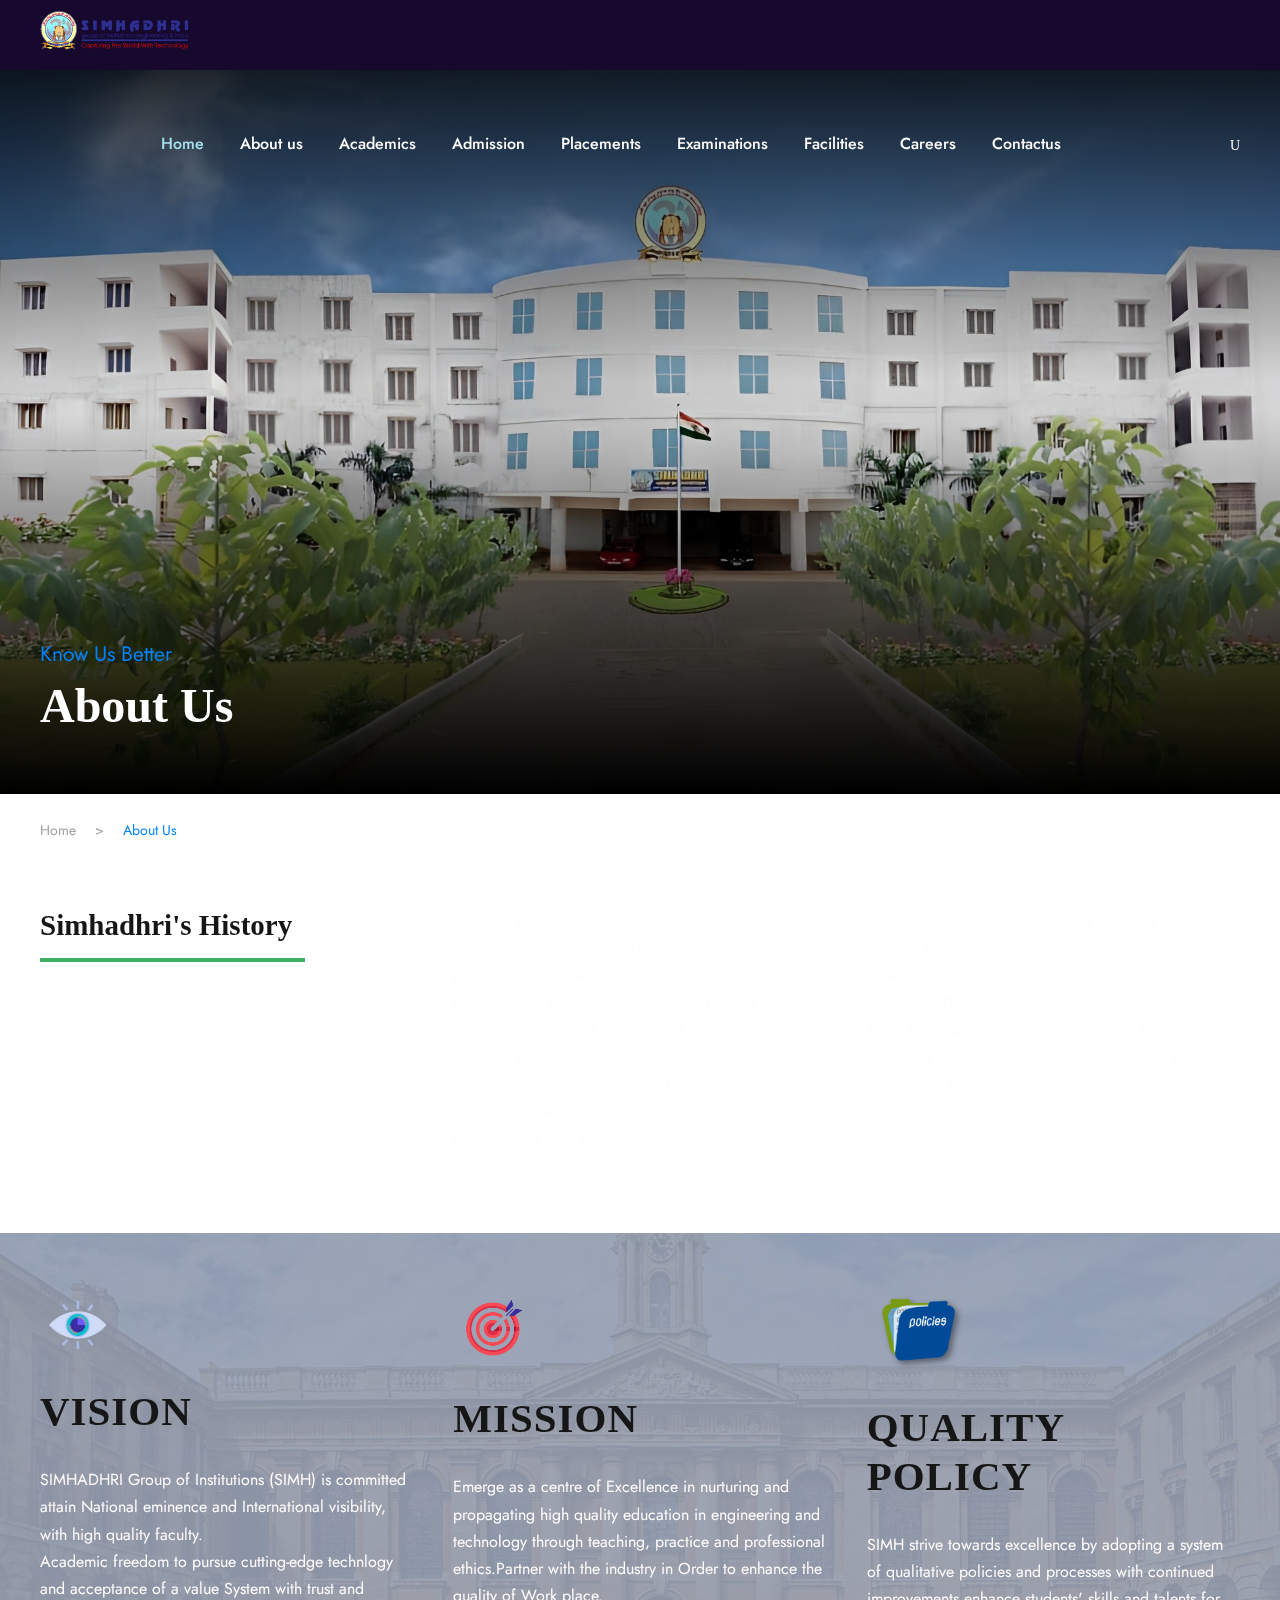
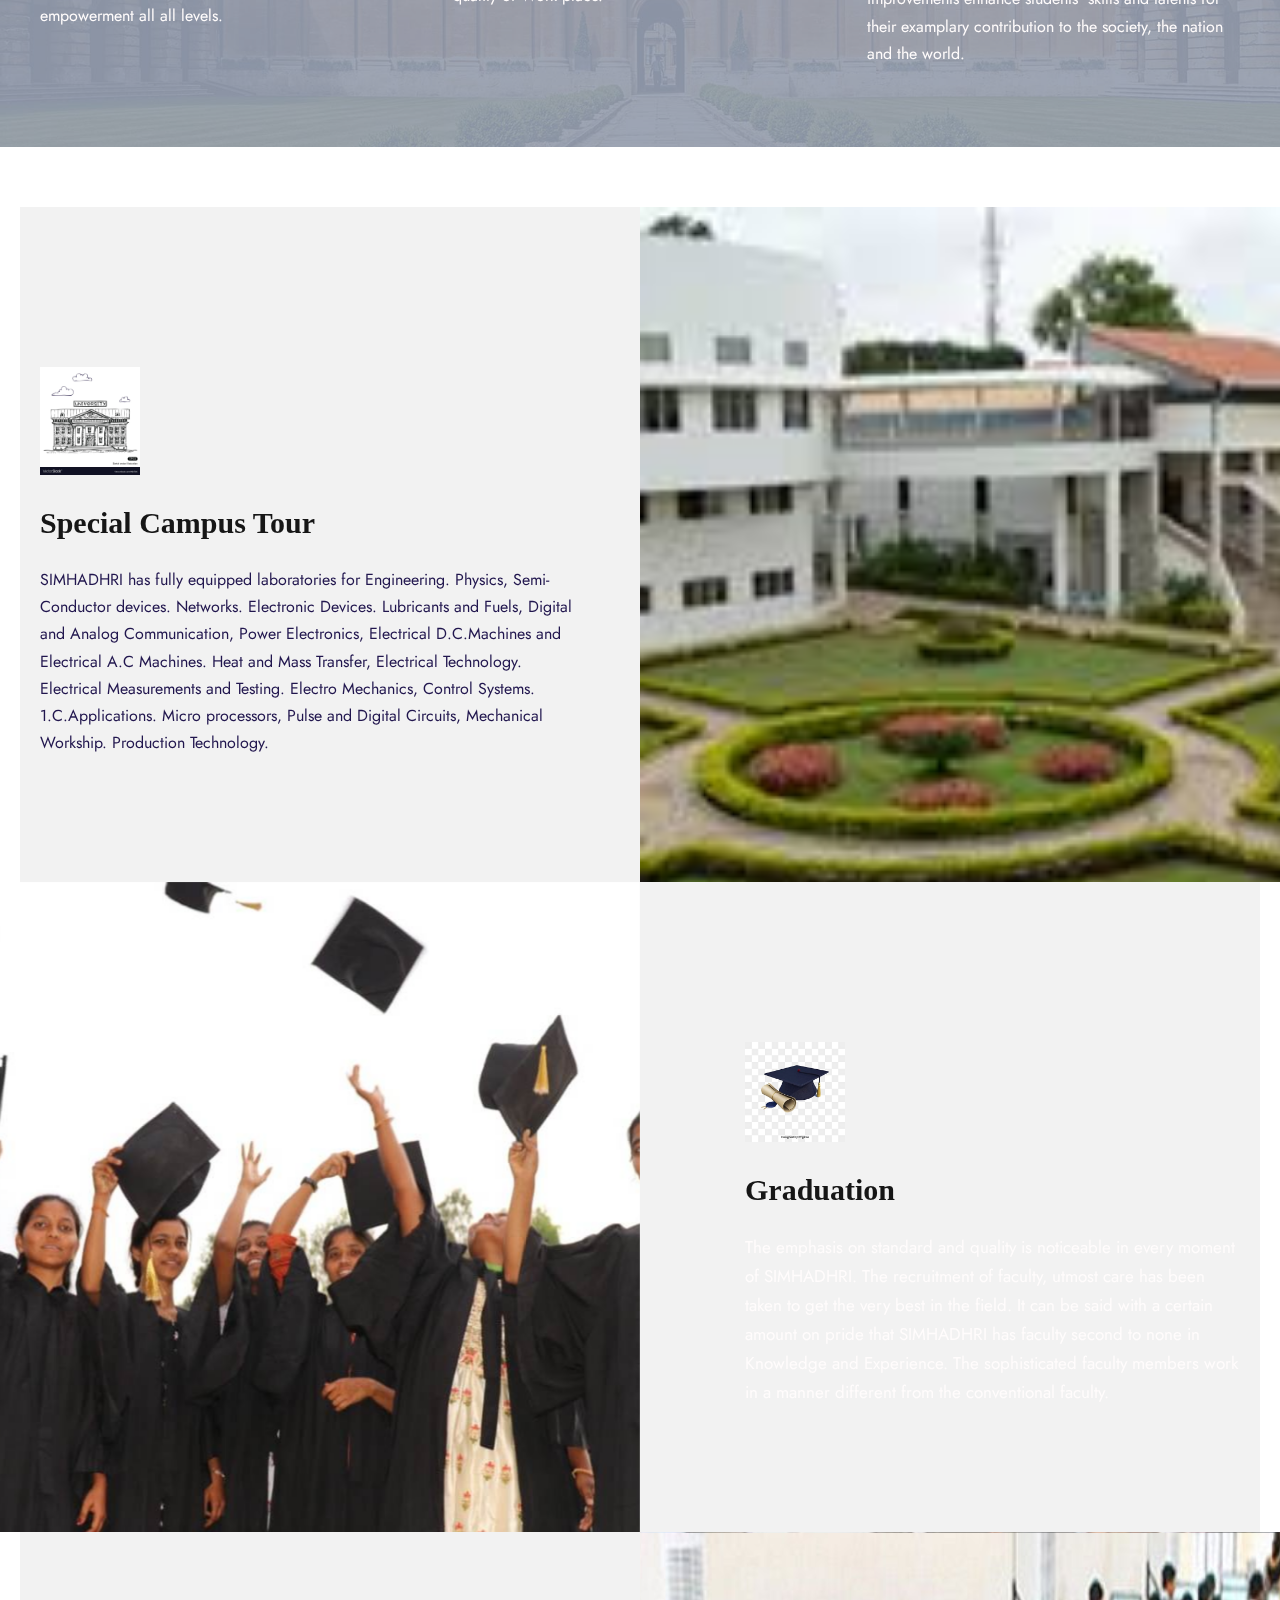
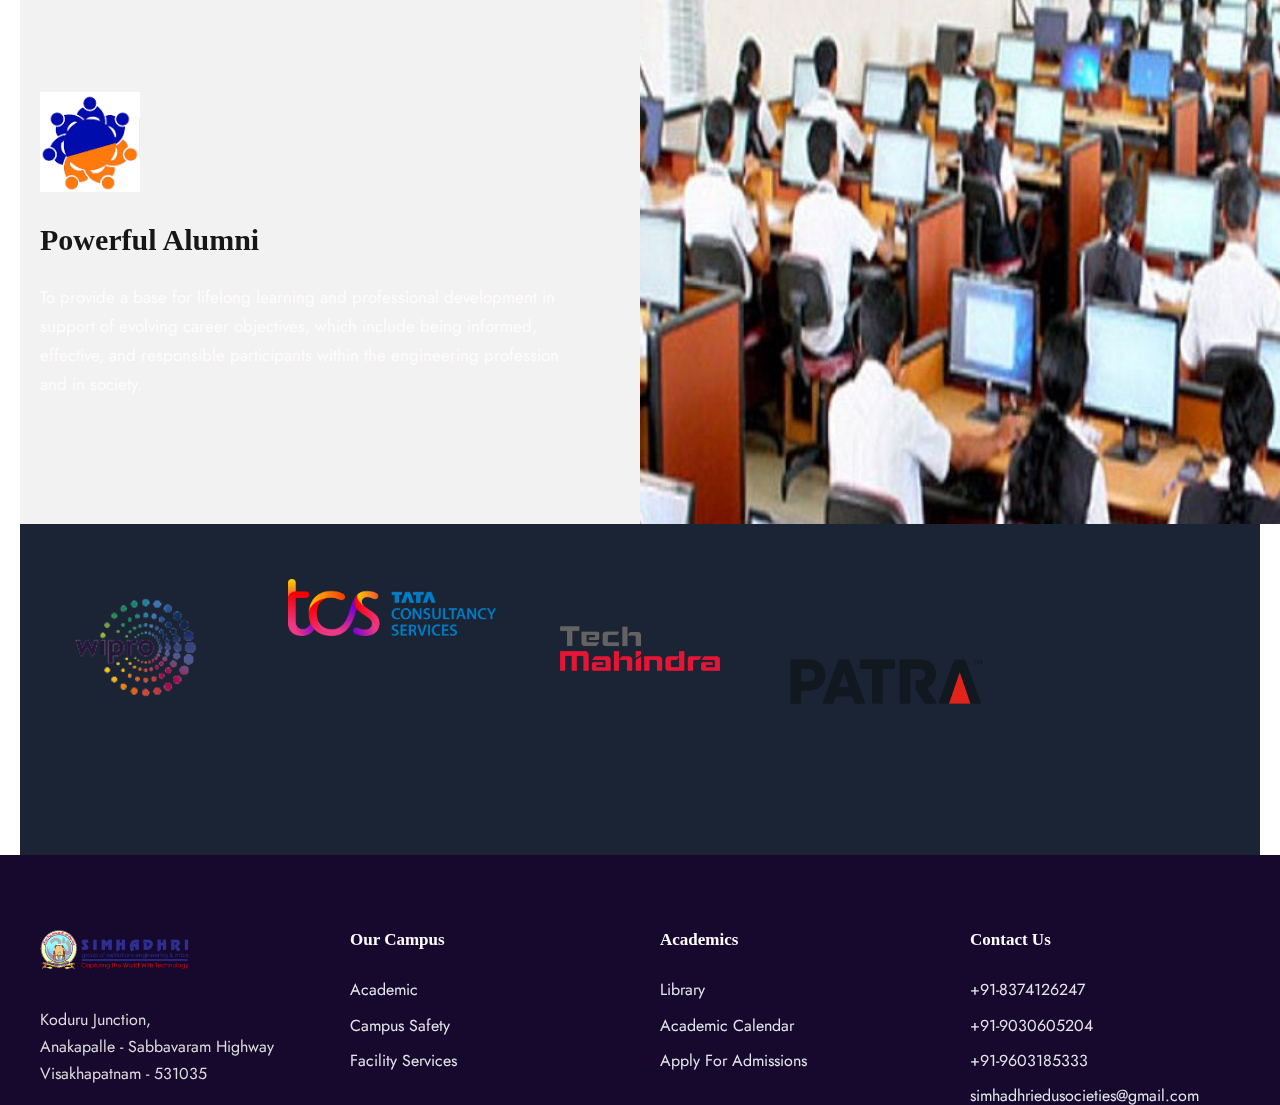
==== commit 5ec28b20: "new" ====
--- a/aboutus.html
+++ b/aboutus.html
@@ -236,19 +236,7 @@
                                 <a href="#" style="margin-right: 30px;"></a><a href="#"
                                     style="margin-right: 30px;"></a><a href="#" style="margin-right: 30px;"></a>
                             </div>
-                            <div class="kingster-top-bar-right kingster-item-pdlr">
-                                <div class="kingster-top-bar-right-text"><span
-                                        style="color: #8dd7e5; margin-right: 30px;"></span><a href="#"
-                                        style="margin-right: 0px;"></a></div>
-                                <div class="kingster-top-bar-right-social">
-                                    <a href="#" target="_blank" class="kingster-top-bar-social-icon" title="facebook"><i
-                                            class="fa fa-facebook"></i></a>
-                                    <a href="#" target="_blank" class="kingster-top-bar-social-icon" title="twitter"><i
-                                            class="fa fa-twitter"></i></a>
-                                    <a href="#" target="_blank" class="kingster-top-bar-social-icon"
-                                        title="instagram"><i class="fa fa-instagram"></i></a>
-                                </div>
-                            </div>
+
                         </div>
                     </div>
                 </div>
@@ -280,8 +268,7 @@
                                                         <a class="sf-with-ul-pre">curriculum</a>
                                                         <ul class="sub-menu">
                                                             <li class="menu-item">
-                                                                <a
-                                                                    href="bachelor-of-science-in-business-administration.html">curriculum</a>
+                                                                <a href="curriculum.html">curriculum</a>
                                                             </li>
                                                             <li class="menu-item"><a href="school-of-law.html"></a></li>
                                                             <li class="menu-item"><a href="engineering.html"></a></li>
@@ -601,6 +588,11 @@
                                                             trust and empowerment all all levels.
                                                         </p>
                                                     </div>
+                                                    <style>
+                                                        .gdlr-core-text-box-item-content {
+                                                            color: #fffcfc;
+                                                        }
+                                                    </style>
                                                 </div>
                                             </div>
                                         </div>
@@ -964,10 +956,11 @@
                                     </div>
                                 </div>
                             </div>
-
-
-
-
+                            <style>
+                                .kingster-no-title-divider {
+                                    height: 220px;
+                                }
+                            </style>
                             <footer class="kingster-no-title-divider">
                                 <div class="kingster-footer-wrapper">
                                     <div class="kingster-footer-container kingster-container clearfix">
@@ -1052,25 +1045,7 @@
                                         </div>
                                     </div>
                                 </div>
-                                <div class="kingster-copyright-wrapper">
-                                    <div class="kingster-copyright-container kingster-container clearfix">
-                                        <div class="kingster-copyright-left kingster-item-pdlr">Copyright All
-                                            Right Reserved 2020, Max Themes</div>
-                                        <div class="kingster-copyright-right kingster-item-pdlr">
-                                            <div class="gdlr-core-social-network-item gdlr-core-item-pdb gdlr-core-none-align"
-                                                style="padding-bottom: 0px;">
-                                                <a href="#" target="_blank" class="gdlr-core-social-network-icon"
-                                                    title="facebook"><i class="fa fa-facebook"></i></a>
-                                                <a href="#" target="_blank" class="gdlr-core-social-network-icon"
-                                                    title="linkedin"><i class="fa fa-linkedin"></i></a>
-                                                <a href="#" target="_blank" class="gdlr-core-social-network-icon"
-                                                    title="twitter"><i class="fa fa-twitter"></i></a>
-                                                <a href="#" target="_blank" class="gdlr-core-social-network-icon"
-                                                    title="instagram"><i class="fa fa-instagram"></i></a>
-                                            </div>
-                                        </div>
-                                    </div>
-                                </div>
+
                             </footer>
                         </div>
                     </div>
